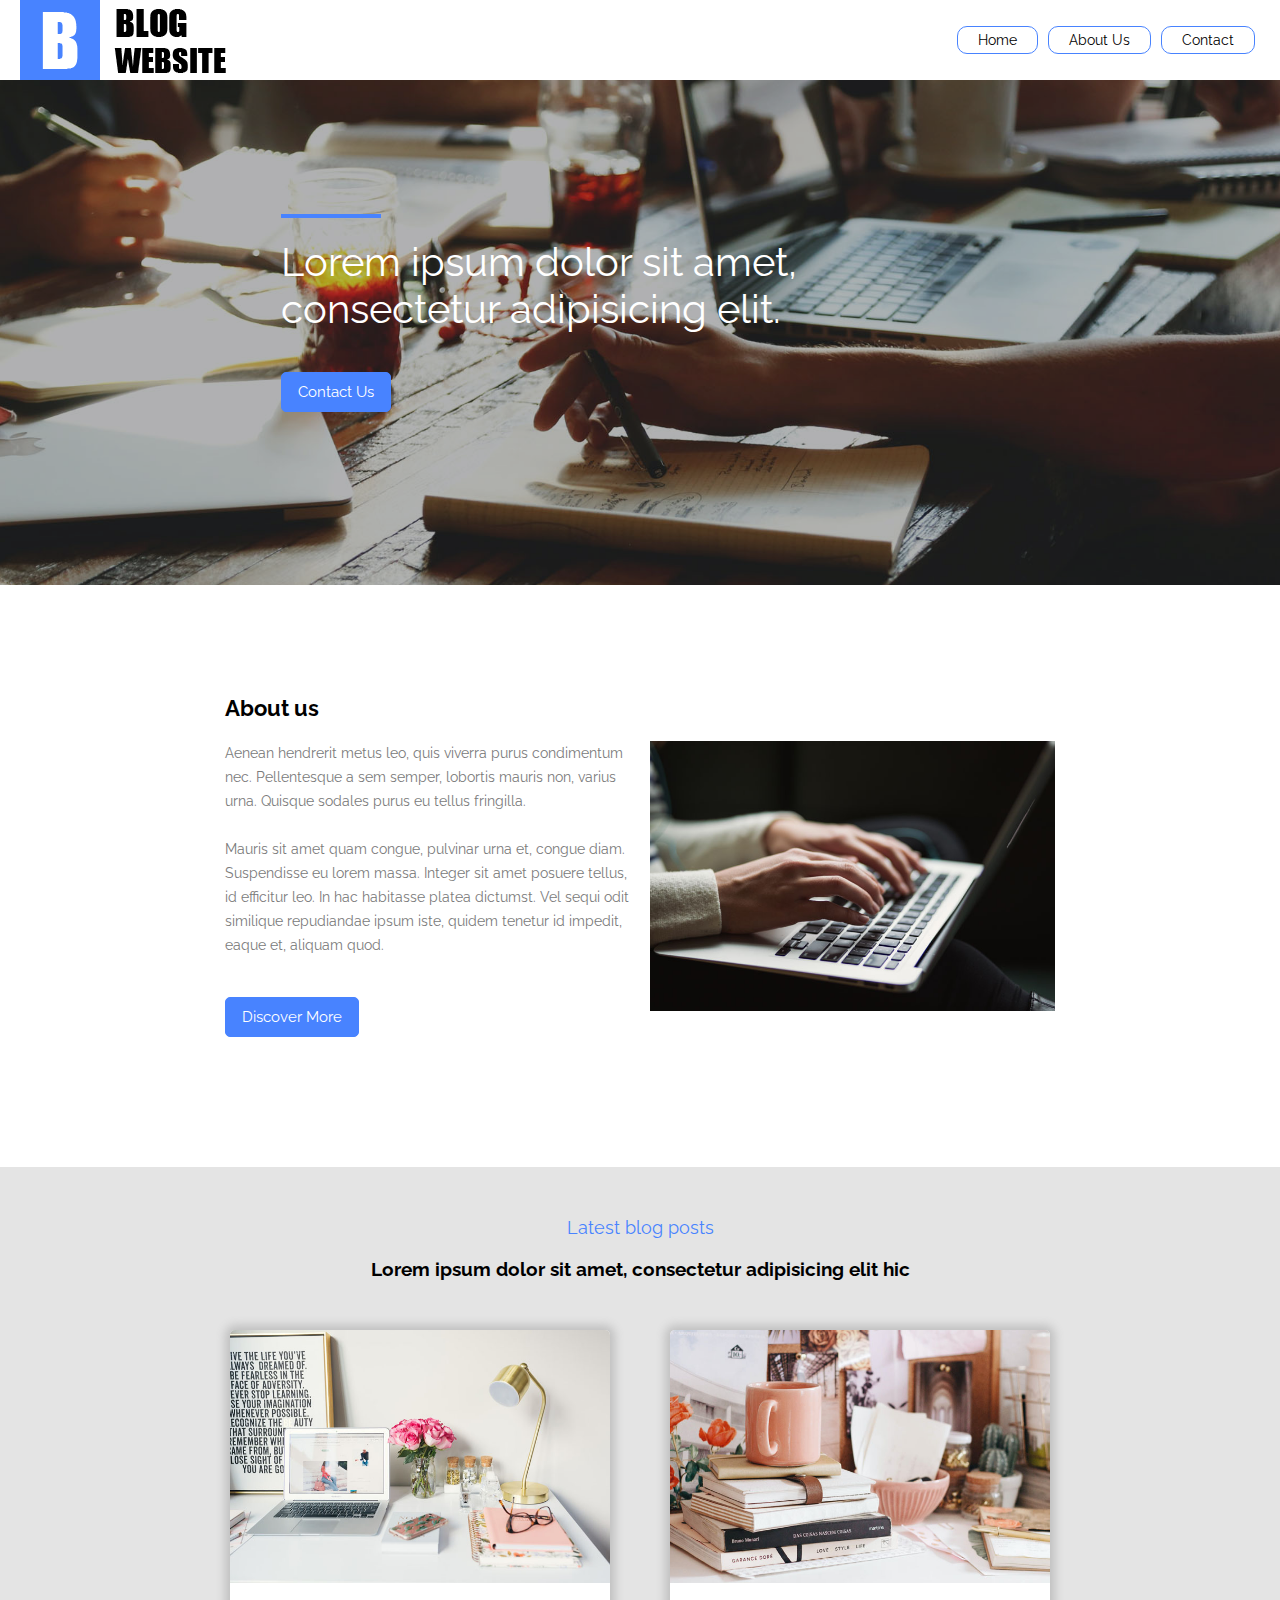
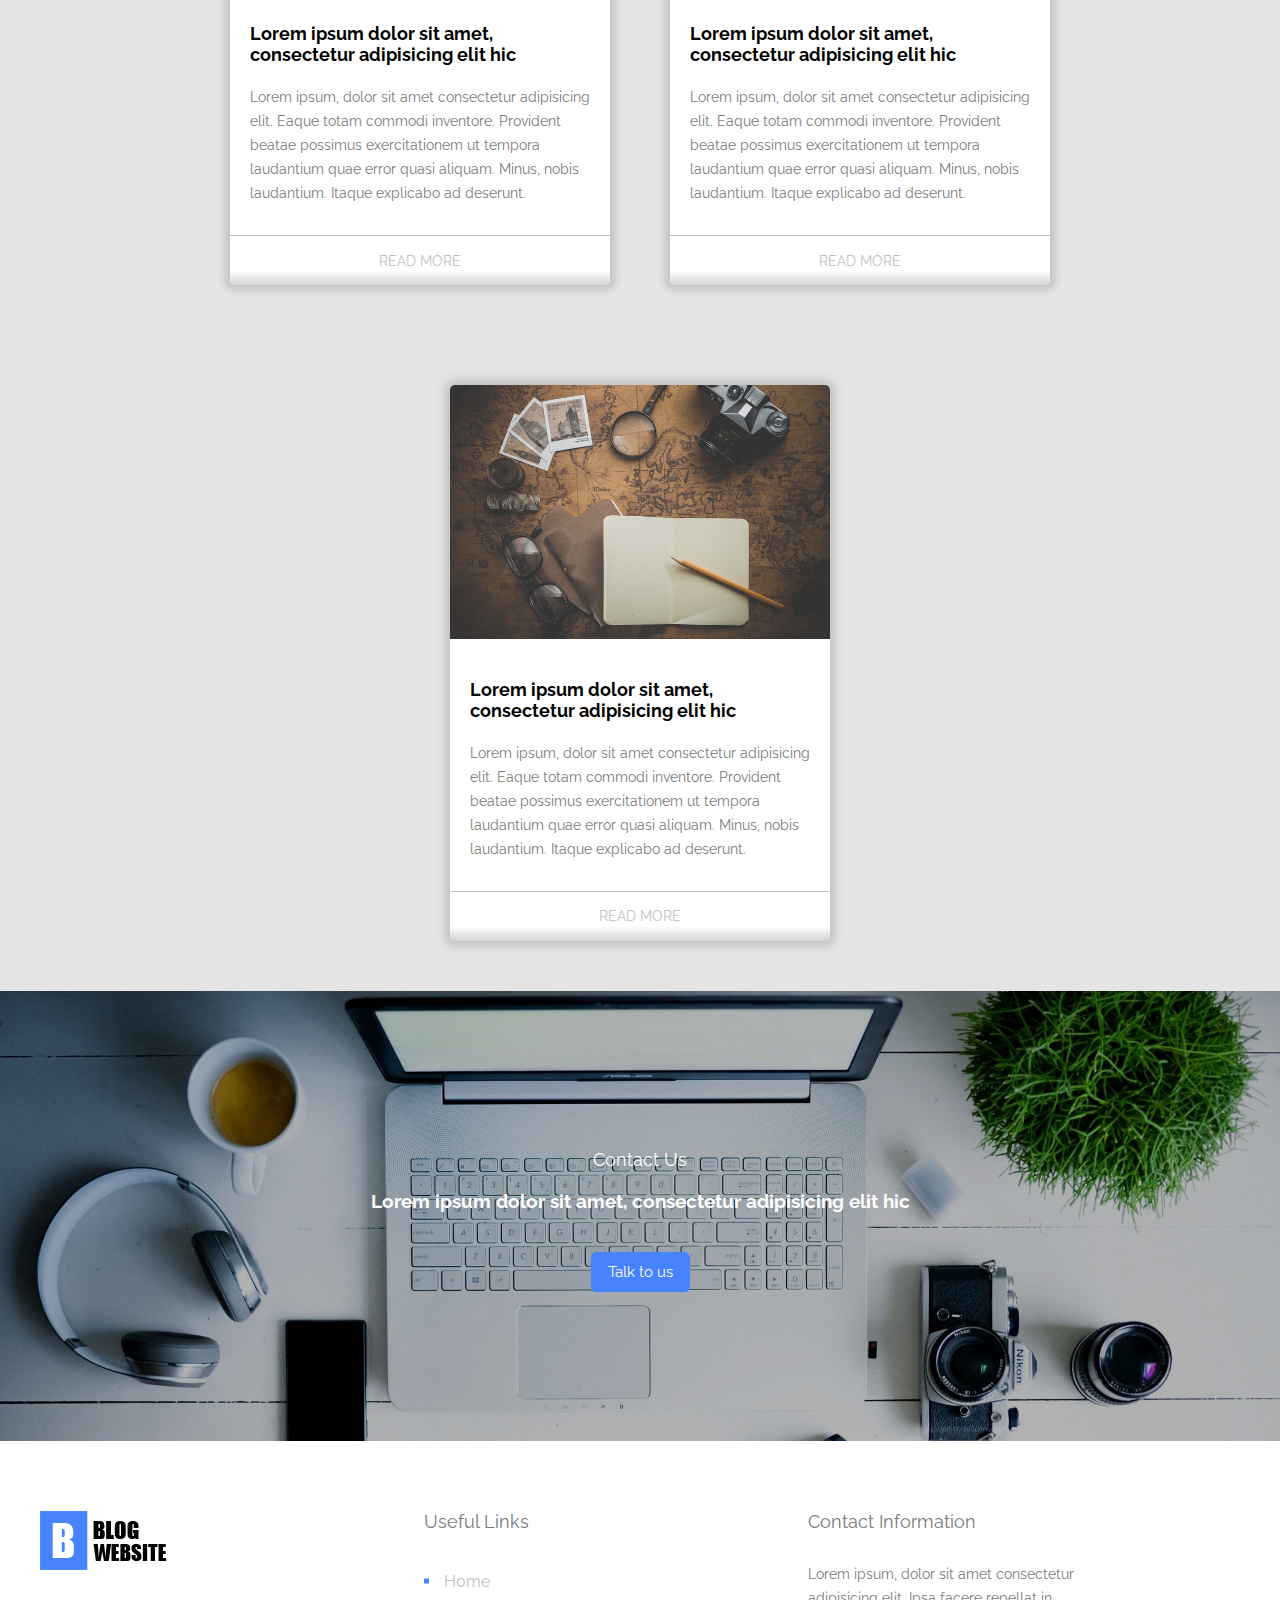
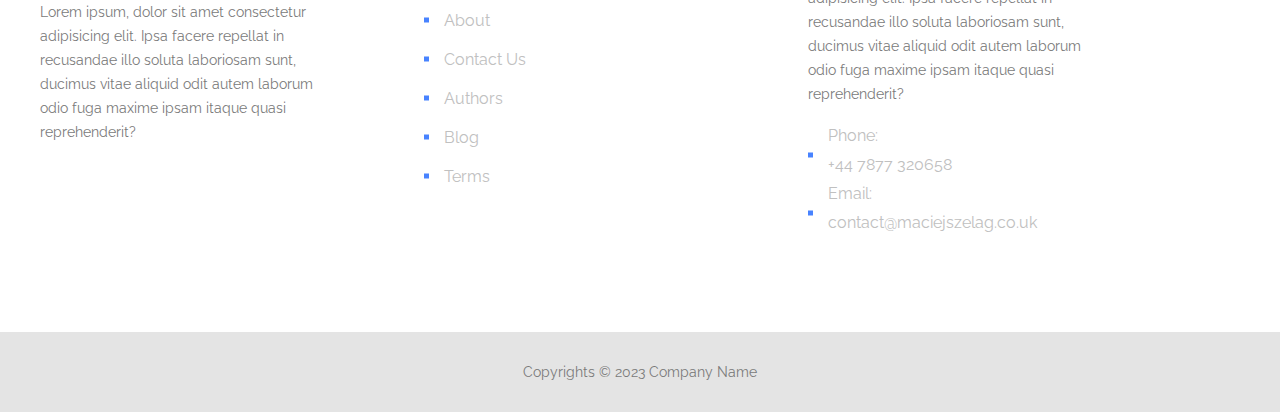
==== index.html @ cd81d47e "blog-front-frontent, home page" ====
<!DOCTYPE html>
<html lang="en">

<head>
    <meta charset="UTF-8">
    <meta name="viewport" content="width=device-width, initial-scale=1.0">
    <title>New web</title>
    <link rel="preconnect" href="https://fonts.googleapis.com">
    <link rel="preconnect" href="https://fonts.gstatic.com" crossorigin>
    <link href="https://fonts.googleapis.com/css2?family=Raleway:wght@100;200;300;400;500&display=swap"
        rel="stylesheet">
    <link rel="stylesheet" href="css/style.min.css">
</head>

<body>
    <nav>
        <div class="con-nav">
            <div class="wrap-box">
                <div class="img-wrap">
                    <img src="/images/logo.png" alt="">
                </div>
            </div>
            <div class="wrap-box">
                <div class="menu-lines">
                    <div class="lines-wrap">
                        <div class="line"></div>
                        <div class="line"></div>
                        <div class="line"></div>
                    </div>
                </div>
                <div class="ul-wrap">
                    <ul class="list mobile-list">
                        <li><a href="">Home</a></li>
                        <li><a href="">About Us</a></li>
                        <li><a href="">Contact</a></li>
                    </ul>
                </div>

            </div>
        </div>
    </nav>
    <header class="m-top-1">
        <div class="container no-padding wh100">
            <div class="row ">
                <div class="banner img-banner ">
                    <div class="black-3">
                        <div class="banner-caption flex-left ">
                            <div class="line-dec"></div>
                            <h1 class="h1-1 font-4">Lorem ipsum dolor sit amet, consectetur adipisicing elit.</h1>
                            <div class="btn-wrap">
                                <a href="#" class="btn">Contact Us</a>
                            </div>
                        </div>
                    </div>
                </div>
            </div>
        </div>
    </header>
    <main class="m-t-1">
        <div class="container">
            <div class="row">

                <div class="con-wrap">
                    <div class="article-wrap">
                        <h2 class="h2-article">About us</h2>
                        <p>Aenean hendrerit metus leo, quis viverra purus condimentum nec. Pellentesque a sem semper,
                            lobortis mauris non, varius urna. Quisque sodales purus eu tellus fringilla.<br><br>Mauris
                            sit
                            amet quam congue, pulvinar urna et, congue diam. Suspendisse eu lorem massa. Integer sit
                            amet
                            posuere tellus, id efficitur leo. In hac habitasse platea dictumst. Vel sequi odit similique
                            repudiandae ipsum iste, quidem tenetur id impedit, eaque et, aliquam quod.</p>
                        <!-- </div>
                    <div class="article-wrap"> -->
                        <div class="btn-wrap ">
                            <a href="#" class="btn">Discover More</a>
                        </div>
                    </div>

                    <div class="article-wrap">
                        <div class="img-wrap">
                            <img src="images/about-1-720x480.jpg" alt="img-fluid">
                        </div>

                    </div>
                </div>

            </div>
        </div>
        <div class="container no-padding">
            <div class="row">
                <div class="text-title-con bg-grey">
                    <div class="t1">Latest blog posts</div>
                    <div class="t2">
                        <h3>Lorem ipsum dolor sit amet, consectetur adipisicing elit hic</h3>
                    </div>
                </div>
                <div class="con-wrap no-padding">
                    <div class="cards-wrap bg-grey no-padding">

                        <div class="card-container">
                            <div class="card">
                                <div class="img-wrap">
                                    <img src="/images/blog-1-720x480.jpg" alt="">
                                </div>
                                <div class="card-text-wrap">
                                    <h3>Lorem ipsum dolor sit amet, consectetur adipisicing elit hic</h3>
                                    <p>Lorem ipsum, dolor sit amet consectetur adipisicing elit. Eaque totam commodi
                                        inventore. Provident beatae possimus exercitationem ut tempora laudantium quae
                                        error
                                        quasi aliquam. Minus, nobis laudantium. Itaque explicabo ad deserunt.</p>
                                </div>
                                <div class="card-btn">
                                    <a href="">Read more</a>
                                </div>
                            </div>
                        </div>
                        <div class="card-container">
                            <div class="card">
                                <div class="img-wrap">
                                    <img src="/images/blog-2-720x480.jpg" alt="">
                                </div>
                                <div class="card-text-wrap">
                                    <h3>Lorem ipsum dolor sit amet, consectetur adipisicing elit hic</h3>
                                    <p>Lorem ipsum, dolor sit amet consectetur adipisicing elit. Eaque totam commodi
                                        inventore. Provident beatae possimus exercitationem ut tempora laudantium quae
                                        error
                                        quasi aliquam. Minus, nobis laudantium. Itaque explicabo ad deserunt.</p>
                                </div>
                                <div class="card-btn">
                                    <a href="">Read more</a>
                                </div>
                            </div>
                        </div>
                        <div class="card-container">
                            <div class="card">
                                <div class="img-wrap">
                                    <img src="/images/blog-3-720x480.jpg" alt="">
                                </div>
                                <div class="card-text-wrap">
                                    <h3>Lorem ipsum dolor sit amet, consectetur adipisicing elit hic</h3>
                                    <p>Lorem ipsum, dolor sit amet consectetur adipisicing elit. Eaque totam commodi
                                        inventore. Provident beatae possimus exercitationem ut tempora laudantium quae
                                        error
                                        quasi aliquam. Minus, nobis laudantium. Itaque explicabo ad deserunt.</p>
                                </div>
                                <div class="card-btn">
                                    <a href="">Read more</a>
                                </div>
                            </div>
                        </div>

                    </div>

                </div>

            </div>
        </div>
        <div class="container bg-img-1 no-padding height-5">
            <div class="row black-3 no-padding">
                <div class="con-wrap no-padding  ">
                    <div class="article-wrap ">
                        <div class="text-title-con ">
                            <div class="t1 col-txt-white">Contact Us</div>
                            <div class="t2">
                                <h3>Lorem ipsum dolor sit amet, consectetur adipisicing elit hic</h3>
                            </div>
                        </div>
                        <div class="btn-wrap flex-center">
                            <a href="#" class="btn">Talk to us</a>
                        </div>
                    </div>


                </div>

            </div>
        </div>
    </main>
    <footer>
        <div class="footer-wrap">
            <div class="foot-box">
                <div class="logo-wrap">
                    <img src="/images/footer_logo.png" alt="">
                </div>
                <div class="foot-txt">
                    <p>Lorem ipsum, dolor sit amet consectetur adipisicing elit. Ipsa facere repellat in recusandae illo
                        soluta laboriosam sunt, ducimus vitae aliquid odit autem laborum odio fuga maxime ipsam itaque
                        quasi reprehenderit?</p>
                </div>
                <div class="social-links">
                    <a href=""></a>
                    <a href=""></a>
                    <a href=""></a>
                </div>
            </div>
            <div class="foot-box">
                <div class="foot-title">Useful Links</div>
                <div class="foot-txt">
                    <ul>
                        <li><a href="">Home</a></li>
                        <li><a href="">About</a></li>
                        <li><a href="">Contact Us</a></li>
                        <li><a href="">Authors</a></li>
                        <li><a href="">Blog</a></li>
                        <li><a href="">Terms</a></li>
                    </ul>
                </div>
            </div>
            <div class="foot-box">
                <div class="foot-title">Contact Information</div>
                <div class="foot-txt">
                    <p>Lorem ipsum, dolor sit amet consectetur adipisicing elit. Ipsa facere repellat in recusandae illo
                        soluta laboriosam sunt, ducimus vitae aliquid odit autem laborum odio fuga maxime ipsam itaque
                        quasi reprehenderit?</p>
                </div>
                <div class="foot-txt">
                    <ul>
                        <li>Phone: <a href="">+44 7877 320658</a></li>
                        <li>Email:<a href="">contact@maciejszelag.co.uk</a></li>

                    </ul>
                </div>
            </div>

        </div>
        <div class="footer bg-grey">
            <p>Copyrights &copy; 2023 Company Name </p>
        </div>
    </footer>


    <script src="js/script.js"></script>
</body>

</html>
---- css/style.min.css ----
*{padding:0;margin:0;-webkit-box-sizing:border-box;box-sizing:border-box}html{font-family:"Raleway",sans-serif;font-size:10px}.m-t-1{margin-top:5rem}.h1-1{font-weight:400}.h2-article{width:100%;padding:2rem 0;font-size:2.2rem}p{font-size:1.4rem;line-height:2.4rem;color:#7a7a7a}.font-4{font-size:4rem}.line-dec{margin-bottom:2rem;width:10rem;height:.4rem;background-color:#4883ff}.m-top-1{margin-top:8rem}.container{position:relative;padding-right:1.5rem;padding-left:1.5rem;margin-right:auto;margin-left:auto}.height-5{height:50vh}.no-padding{padding:0}.padding-5{padding-bottom:5rem}.col-txt-white{color:#fff !important}.row{display:-webkit-box;display:-ms-flexbox;display:flex;-webkit-box-pack:center;-ms-flex-pack:center;justify-content:center;-webkit-box-align:center;-ms-flex-align:center;align-items:center;-webkit-box-orient:vertical;-webkit-box-direction:normal;-ms-flex-direction:column;flex-direction:column;width:100%;height:100%}.wh100{width:100%;height:100%}.flex-sm{-ms-flex-wrap:wrap;flex-wrap:wrap}.flex-left{-webkit-box-align:start !important;-ms-flex-align:start !important;align-items:flex-start !important}.banner-caption{display:-webkit-box;display:-ms-flexbox;display:flex;-webkit-box-pack:center;-ms-flex-pack:center;justify-content:center;-webkit-box-align:center;-ms-flex-align:center;align-items:center;width:100%;height:100%;padding-left:2.5rem;padding-right:2.5rem;-webkit-box-orient:vertical;-webkit-box-direction:normal;-ms-flex-direction:column;flex-direction:column}.black-3{display:-webkit-box;display:-ms-flexbox;display:flex;-webkit-box-pack:center;-ms-flex-pack:center;justify-content:center;-webkit-box-align:center;-ms-flex-align:center;align-items:center;width:100%;height:100%;background-color:rgba(0,0,0,.3);color:#fff}.btn-wrap{display:-webkit-box;display:-ms-flexbox;display:flex;-webkit-box-pack:start;-ms-flex-pack:start;justify-content:flex-start;-webkit-box-align:center;-ms-flex-align:center;align-items:center;margin:4rem 0;width:100%}.btn-wrap .btn{display:-webkit-box;display:-ms-flexbox;display:flex;-webkit-box-pack:center;-ms-flex-pack:center;justify-content:center;-webkit-box-align:center;-ms-flex-align:center;align-items:center;width:auto;height:auto;background-color:#4883ff;color:#fff;font-size:1.5rem;padding:1rem 1.6rem;text-decoration:none;border-radius:.5rem;-webkit-transition:.3s linear;transition:.3s linear;border:.1rem solid #4883ff}.btn-wrap .btn:hover{color:#4883ff;background-color:#fff}.flex-center{-webkit-box-pack:center;-ms-flex-pack:center;justify-content:center}.con-wrap{display:-webkit-box;display:-ms-flexbox;display:flex;-webkit-box-pack:center;-ms-flex-pack:center;justify-content:center;-webkit-box-align:center;-ms-flex-align:center;align-items:center;-webkit-box-orient:vertical;-webkit-box-direction:normal;-ms-flex-direction:column;flex-direction:column}.bg-img-1{background-image:url(/images/contact-image-1-1920x700.jpg);background-position:center;background-size:cover;background-repeat:no-repeat}.article-wrap{display:-webkit-box;display:-ms-flexbox;display:flex;-webkit-box-pack:start;-ms-flex-pack:start;justify-content:flex-start;-webkit-box-align:start;-ms-flex-align:start;align-items:flex-start;-webkit-box-orient:vertical;-webkit-box-direction:normal;-ms-flex-direction:column;flex-direction:column;width:100%}.img-wrap{display:-webkit-box;display:-ms-flexbox;display:flex;-webkit-box-pack:center;-ms-flex-pack:center;justify-content:center;-webkit-box-align:center;-ms-flex-align:center;align-items:center;width:100%;height:100%}.img-wrap img{width:100%}.bg-grey{background-color:#e4e4e4}.text-title-con{width:100%;padding:5rem 2rem 0}.text-title-con .t1,.text-title-con .t2{display:-webkit-box;display:-ms-flexbox;display:flex;-webkit-box-pack:center;-ms-flex-pack:center;justify-content:center;-webkit-box-align:center;-ms-flex-align:center;align-items:center;-webkit-box-orient:vertical;-webkit-box-direction:normal;-ms-flex-direction:column;flex-direction:column;width:100%;text-align:center}.text-title-con .t1{color:#4883ff;font-size:1.8rem}.text-title-con .t2{padding-top:2rem;font-size:1.6rem}.cards-wrap{display:-webkit-box;display:-ms-flexbox;display:flex;-webkit-box-pack:center;-ms-flex-pack:center;justify-content:center;-webkit-box-align:center;-ms-flex-align:center;align-items:center;-ms-flex-wrap:wrap;flex-wrap:wrap;width:100%;height:auto;padding:2rem 1rem}.cards-wrap .card-container{width:auto;height:auto;margin:5rem 0}.cards-wrap .card-container .card{display:-webkit-box;display:-ms-flexbox;display:flex;-webkit-box-pack:center;-ms-flex-pack:center;justify-content:center;-webkit-box-align:center;-ms-flex-align:center;align-items:center;-webkit-box-orient:vertical;-webkit-box-direction:normal;-ms-flex-direction:column;flex-direction:column;width:100%;max-width:480px;height:auto;-webkit-box-shadow:0 0 10px 5px silver;box-shadow:0 0 10px 5px silver;border-radius:.5rem;background-color:#fff;overflow:hidden}.cards-wrap .card-container .card .img-wrap{width:100%}.cards-wrap .card-container .card .img-wrap img{width:100%}.cards-wrap .card-container .card .card-text-wrap{width:100%;height:auto;padding:3rem 2rem}.cards-wrap .card-container .card .card-text-wrap h3{font-size:1.8rem;margin:1rem 0 2rem}.cards-wrap .card-container .card .card-btn{width:100%;height:5rem;border-top:1px solid silver}.cards-wrap .card-container .card .card-btn a{display:-webkit-box;display:-ms-flexbox;display:flex;-webkit-box-pack:center;-ms-flex-pack:center;justify-content:center;-webkit-box-align:center;-ms-flex-align:center;align-items:center;width:100%;height:100%;text-decoration:none;font-size:1.4rem;color:silver;text-transform:uppercase}@media(min-width: 768px){.banner-caption{width:85%}.cards-wrap{padding:2rem}.cards-wrap .card-container{width:auto;height:auto;margin:5rem 2rem}}@media(min-width: 992px){.banner-caption{width:80%}.cards-wrap{padding:2rem}.cards-wrap .card-container{width:auto;height:auto;margin:5rem 2rem}.cards-wrap .card-container .card{max-width:380px}}@media(min-width: 1024px){.banner-caption{width:70%}.con-wrap{width:100%;-webkit-box-orient:horizontal;-webkit-box-direction:normal;-ms-flex-direction:row;flex-direction:row}.article-wrap{padding:1rem;width:50%;-webkit-box-align:center;-ms-flex-align:center;align-items:center}.img-wrap img{width:100%}.cards-wrap{padding:2rem 10rem}.cards-wrap .card-container{width:auto;height:auto;margin:5rem 3rem}.cards-wrap .card-container .card{-webkit-transition:.7s ease-in-out;transition:.7s ease-in-out}.cards-wrap .card-container .card .card-btn{-webkit-transition:.3s linear;transition:.3s linear;-webkit-box-shadow:0 10px 10px 1px silver;box-shadow:0 10px 10px 1px silver;background-image:-webkit-gradient(linear, left top, left bottom, color-stop(70%, white), to(rgb(211, 211, 211)));background-image:linear-gradient(white 70%, rgb(211, 211, 211))}.cards-wrap .card-container .card .card-btn a{-webkit-transition:.3s linear;transition:.3s linear}.cards-wrap .card-container .card .card-btn:hover{-webkit-box-shadow:0 0 10px 1px silver;box-shadow:0 0 10px 1px silver}.cards-wrap .card-container .card .card-btn:hover a{color:#4883ff}.cards-wrap .card-container .card:hover{-webkit-transform:scale(1.04) translateY(-1.5rem);transform:scale(1.04) translateY(-1.5rem);-webkit-box-shadow:0 5px 50px 10px silver;box-shadow:0 5px 50px 10px silver}}@media(min-width: 1200px){.banner-caption{width:60%}.con-wrap{padding:3rem 20rem 8rem}.no-padding{padding:0}}@media(min-width: 1400px){.banner-caption{width:50%}.img-wrap{max-width:500px;max-height:384px}.img-wrap img{width:100%}}.con-nav{display:-webkit-box;display:-ms-flexbox;display:flex;-webkit-box-pack:justify;-ms-flex-pack:justify;justify-content:space-between;-webkit-box-align:center;-ms-flex-align:center;align-items:center;width:100%;height:8rem;padding:0 2rem;position:fixed;top:0;left:0;z-index:10;overflow:hidden;background-color:#fff}.con-nav .wrap-box{display:-webkit-box;display:-ms-flexbox;display:flex;-webkit-box-pack:end;-ms-flex-pack:end;justify-content:flex-end;-webkit-box-align:center;-ms-flex-align:center;align-items:center;width:100%;height:100%}.con-nav .wrap-box .img-wrap{width:22rem;height:10rem;overflow:hidden}.con-nav .wrap-box .img-wrap img{width:100%}.con-nav .wrap-box .menu-lines{width:8rem;height:8rem;display:-webkit-box;display:-ms-flexbox;display:flex;-webkit-box-pack:center;-ms-flex-pack:center;justify-content:center;-webkit-box-align:center;-ms-flex-align:center;align-items:center;background-color:#4883ff;z-index:100;position:relative}.con-nav .wrap-box .menu-lines .lines-wrap{position:relative;width:4rem;height:4rem;-webkit-transition:.3s linear;transition:.3s linear}.con-nav .wrap-box .menu-lines .lines-wrap .line{position:absolute;width:80%;height:2px;background-color:#fff;left:50%;-webkit-transform:translateX(-50%);transform:translateX(-50%);-webkit-transition:.5s cubic-bezier(0.25, 0.75, 0.5, 2);transition:.5s cubic-bezier(0.25, 0.75, 0.5, 2)}.con-nav .wrap-box .menu-lines .lines-wrap .line:nth-child(1){top:30%}.con-nav .wrap-box .menu-lines .lines-wrap .line:nth-child(2){top:50%}.con-nav .wrap-box .menu-lines .lines-wrap .line:nth-child(3){top:70%}.con-nav .wrap-box .menu-lines .lines-wrap-active{-webkit-transform:rotate(-90deg);transform:rotate(-90deg)}.con-nav .wrap-box .menu-lines .lines-wrap-active .line{width:50%}.con-nav .wrap-box .menu-lines .lines-wrap-active .line:nth-child(1){top:50%;-webkit-transform:rotate(45deg) translateX(-50%);transform:rotate(45deg) translateX(-50%)}.con-nav .wrap-box .menu-lines .lines-wrap-active .line:nth-child(2){top:50%;opacity:0}.con-nav .wrap-box .menu-lines .lines-wrap-active .line:nth-child(3){top:50%;-webkit-transform:rotate(-45deg) translateX(-50%);transform:rotate(-45deg) translateX(-50%)}.con-nav .wrap-box .ul-wrap{position:fixed;top:-100%;left:0;width:100%;height:50vh;-webkit-transition:1s cubic-bezier(0.25, 0.75, 0.8, 1);transition:1s cubic-bezier(0.25, 0.75, 0.8, 1);z-index:8}.con-nav .wrap-box .ul-wrap .mobile-list{display:-webkit-box;display:-ms-flexbox;display:flex;-webkit-box-pack:center;-ms-flex-pack:center;justify-content:center;-webkit-box-align:center;-ms-flex-align:center;align-items:center;width:100%;height:100%;-webkit-box-orient:vertical;-webkit-box-direction:normal;-ms-flex-direction:column;flex-direction:column;width:100%;height:50vh;background-color:#4883ff;list-style:none}.con-nav .wrap-box .ul-wrap .mobile-list li{margin:.5rem}.con-nav .wrap-box .ul-wrap .mobile-list li a{display:-webkit-box;display:-ms-flexbox;display:flex;-webkit-box-pack:center;-ms-flex-pack:center;justify-content:center;-webkit-box-align:center;-ms-flex-align:center;align-items:center;width:auto;height:auto;padding:.5rem 2rem;color:#fff;text-decoration:none;font-size:3rem;border-bottom:1px solid #fff;-webkit-transition:.3s linear;transition:.3s linear}.con-nav .wrap-box .ul-wrap-active{top:0 !important}.con-nav .wrap-box:nth-child(odd){-webkit-box-pack:start;-ms-flex-pack:start;justify-content:flex-start}@media(min-width: 1024px){.con-nav{overflow:hidden}.con-nav .wrap-box .menu-lines{display:none}.con-nav .wrap-box .ul-wrap{position:relative;top:0;width:auto;height:8rem}.con-nav .wrap-box .ul-wrap .mobile-list{-webkit-box-orient:horizontal;-webkit-box-direction:normal;-ms-flex-direction:row;flex-direction:row;width:auto;height:8rem;background-color:#fff;-webkit-box-shadow:none;box-shadow:none}.con-nav .wrap-box .ul-wrap .mobile-list li a{display:-webkit-box;display:-ms-flexbox;display:flex;-webkit-box-pack:center;-ms-flex-pack:center;justify-content:center;-webkit-box-align:center;-ms-flex-align:center;align-items:center;width:auto;height:auto;padding:.5rem 2rem;color:#000;text-decoration:none;font-size:1.4rem;border-radius:1rem;border:1px solid #4883ff}.con-nav .wrap-box .ul-wrap .mobile-list li:hover a{color:#4883ff;-webkit-transform:scale(1.1);transform:scale(1.1)}.con-nav .wrap-box:nth-child(odd){-webkit-box-pack:start;-ms-flex-pack:start;justify-content:flex-start}.con-nav .wrap-box:nth-child(even){-webkit-box-pack:end;-ms-flex-pack:end;justify-content:flex-end}}header{width:100%;height:calc(90vh - 8rem)}.m-top-1{margin-top:8rem}.img-banner{background-image:url(../images/homepage-banner-image-1920x700.jpg)}.banner{display:-webkit-box;display:-ms-flexbox;display:flex;-webkit-box-pack:center;-ms-flex-pack:center;justify-content:center;-webkit-box-align:center;-ms-flex-align:center;align-items:center;width:100%;height:100%;padding:0;background-position:center;background-repeat:no-repeat;background-size:cover;position:relative}@media(min-width: 1024px){header{height:calc(65vh - 8rem)}}@media(min-width: 1400px){header{height:calc(75vh - 8rem)}}footer{width:100%;display:-webkit-box;display:-ms-flexbox;display:flex;-webkit-box-pack:center;-ms-flex-pack:center;justify-content:center;-webkit-box-align:center;-ms-flex-align:center;align-items:center;-webkit-box-orient:vertical;-webkit-box-direction:normal;-ms-flex-direction:column;flex-direction:column}footer .footer-wrap{display:-webkit-box;display:-ms-flexbox;display:flex;-webkit-box-pack:start;-ms-flex-pack:start;justify-content:flex-start;-webkit-box-align:start;-ms-flex-align:start;align-items:flex-start;-webkit-box-orient:vertical;-webkit-box-direction:normal;-ms-flex-direction:column;flex-direction:column;width:100%;max-width:140rem;padding:5rem 0}footer .footer-wrap .foot-box{width:100%;height:100%;padding:2rem 1rem}footer .footer-wrap .foot-box .logo-wrap{display:-webkit-box;display:-ms-flexbox;display:flex;-webkit-box-pack:start;-ms-flex-pack:start;justify-content:flex-start;-webkit-box-align:start;-ms-flex-align:start;align-items:flex-start;width:100%;height:auto;padding-bottom:3rem}footer .footer-wrap .foot-box .logo-wrap img{width:auto}footer .footer-wrap .foot-box .foot-title{padding:0 0 3rem 0;font-size:1.8rem;color:#797979}footer .footer-wrap .foot-box .foot-txt{width:100%;height:auto;padding-bottom:2rem}footer .footer-wrap .foot-box .foot-txt ul{display:-webkit-box;display:-ms-flexbox;display:flex;-webkit-box-pack:start;-ms-flex-pack:start;justify-content:flex-start;-webkit-box-align:start;-ms-flex-align:start;align-items:flex-start;-webkit-box-orient:horizontal;-webkit-box-direction:normal;-ms-flex-direction:row;flex-direction:row;-ms-flex-wrap:wrap;flex-wrap:wrap;width:100%;color:silver}footer .footer-wrap .foot-box .foot-txt ul li{position:relative;width:15rem;height:auto;margin-left:2rem;list-style:none;font-size:1.6rem}footer .footer-wrap .foot-box .foot-txt ul li a{display:-webkit-box;display:-ms-flexbox;display:flex;-webkit-box-pack:start;-ms-flex-pack:start;justify-content:flex-start;-webkit-box-align:center;-ms-flex-align:center;align-items:center;width:100%;height:100%;padding:1rem 0 1rem 0;font-size:1.6rem;text-decoration:none;color:silver}footer .footer-wrap .foot-box .foot-txt ul li::after{content:"";position:absolute;top:50%;left:-2rem;width:.5rem;height:.5rem;-webkit-transform:translateY(-50%);transform:translateY(-50%);background-color:#4883ff;-webkit-transition:.5s cubic-bezier(0.075, 0.82, 0.165, 1);transition:.5s cubic-bezier(0.075, 0.82, 0.165, 1)}footer .footer-wrap .foot-box .foot-txt ul li:hover::after{top:0;width:.2rem;height:100%;-webkit-transform:translateY(0);transform:translateY(0)}footer .footer{display:-webkit-box;display:-ms-flexbox;display:flex;-webkit-box-pack:center;-ms-flex-pack:center;justify-content:center;-webkit-box-align:center;-ms-flex-align:center;align-items:center;width:100%;height:8rem}@media(min-width: 992px){footer .footer-wrap{-webkit-box-orient:horizontal;-webkit-box-direction:normal;-ms-flex-direction:row;flex-direction:row}footer .footer-wrap .foot-box{width:30%;padding:2rem 4rem}}/*# sourceMappingURL=style.min.css.map */
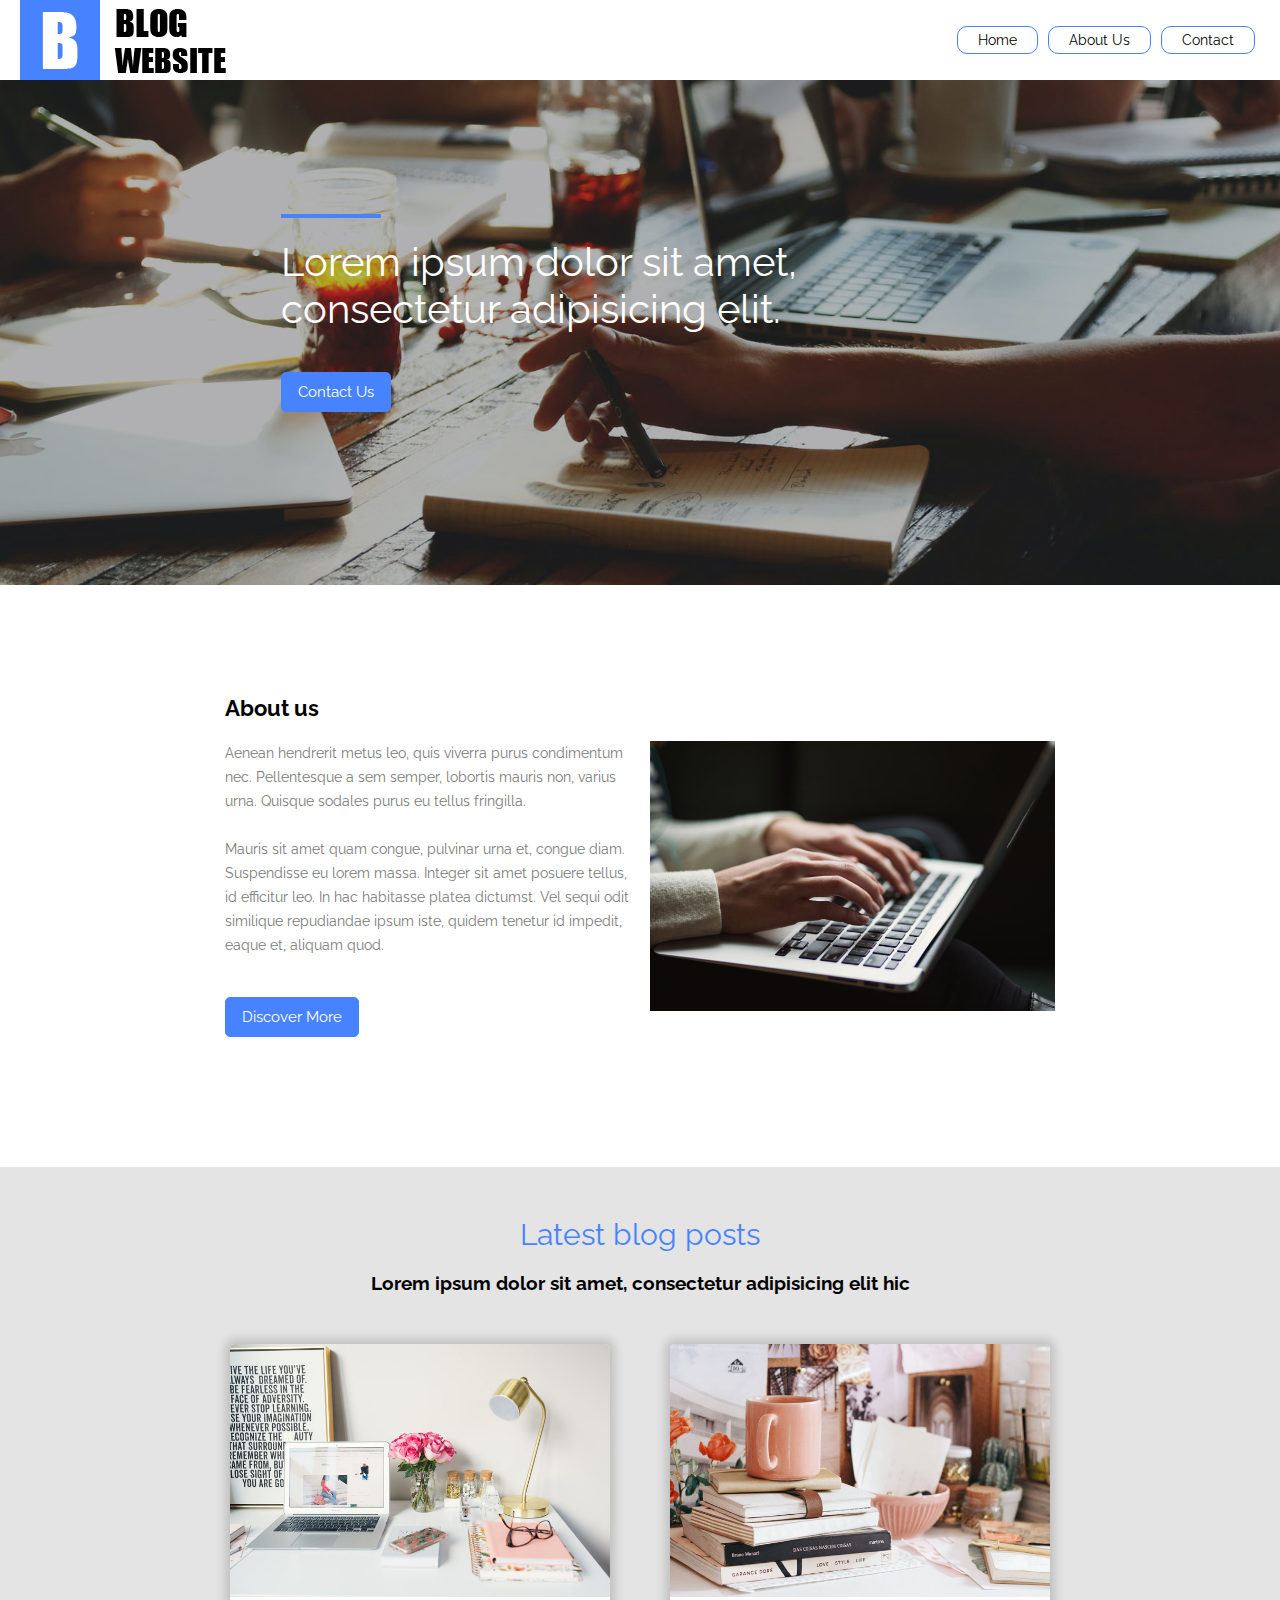
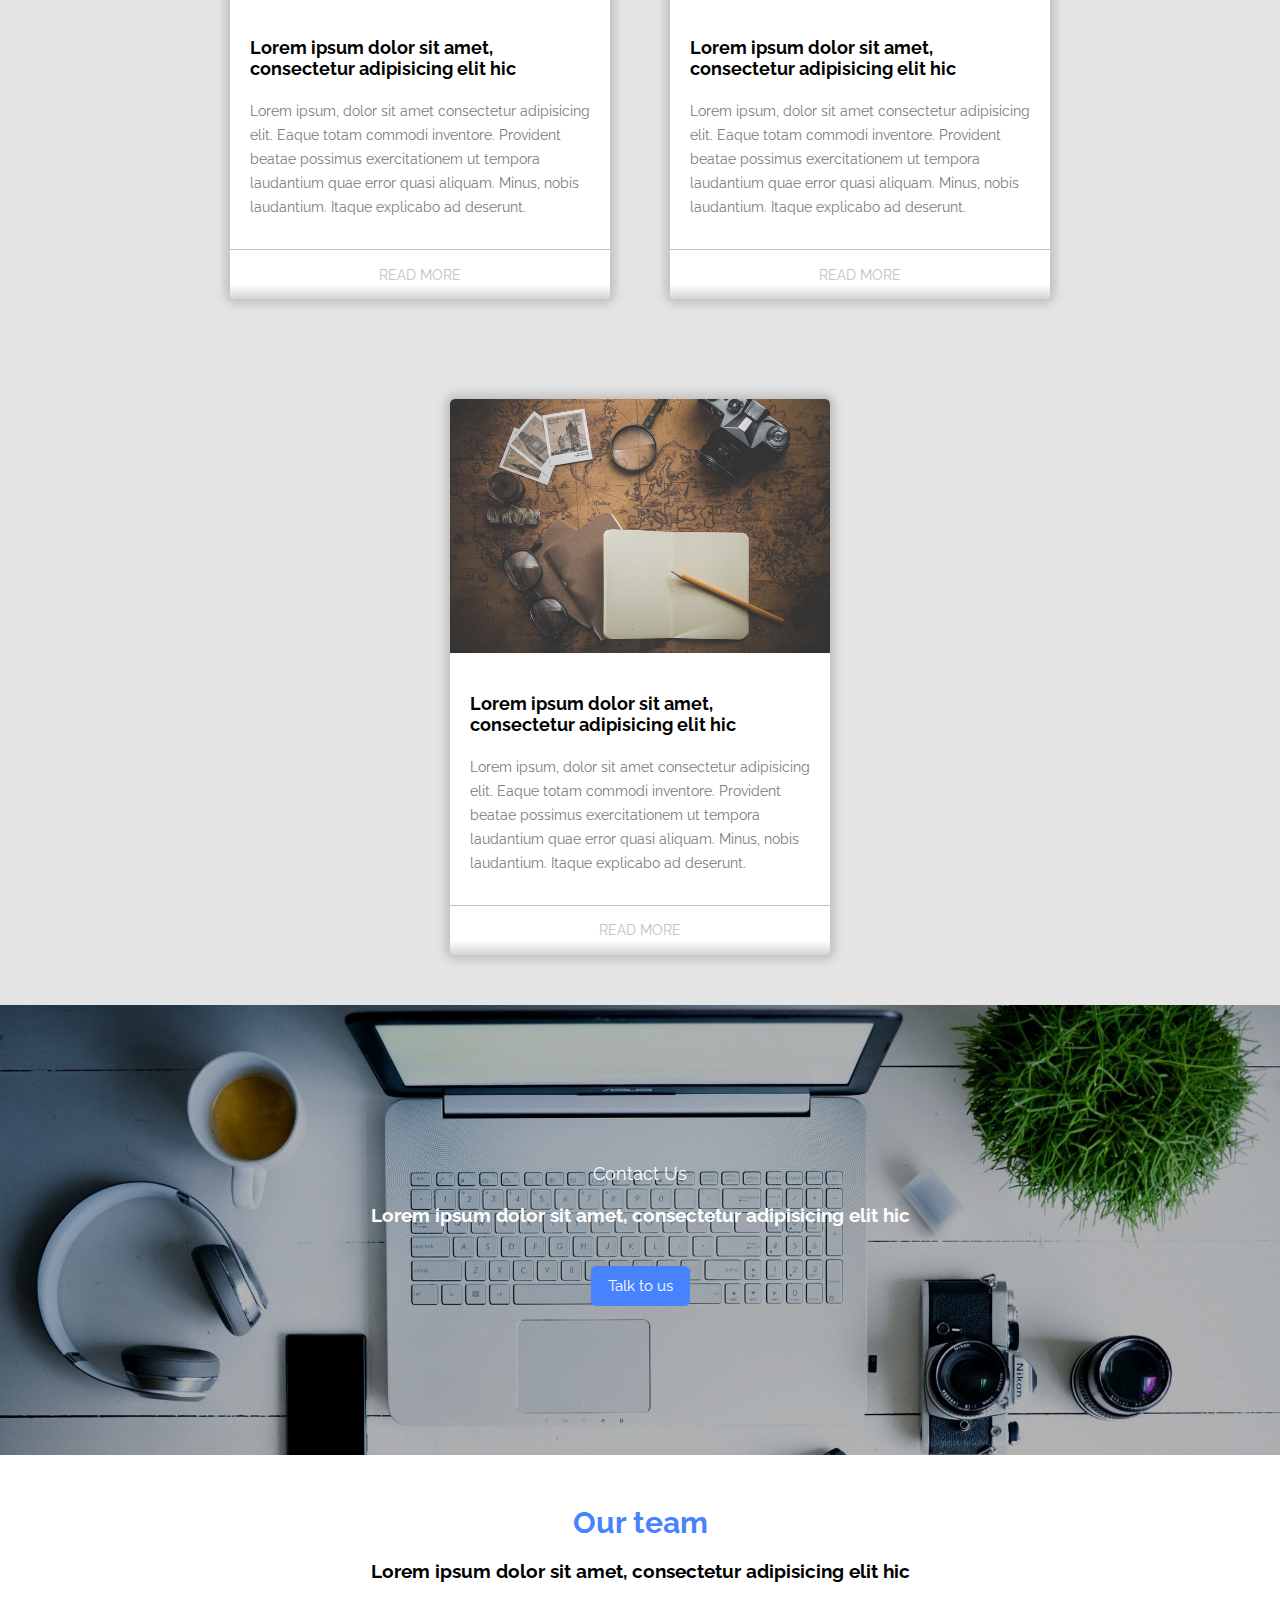
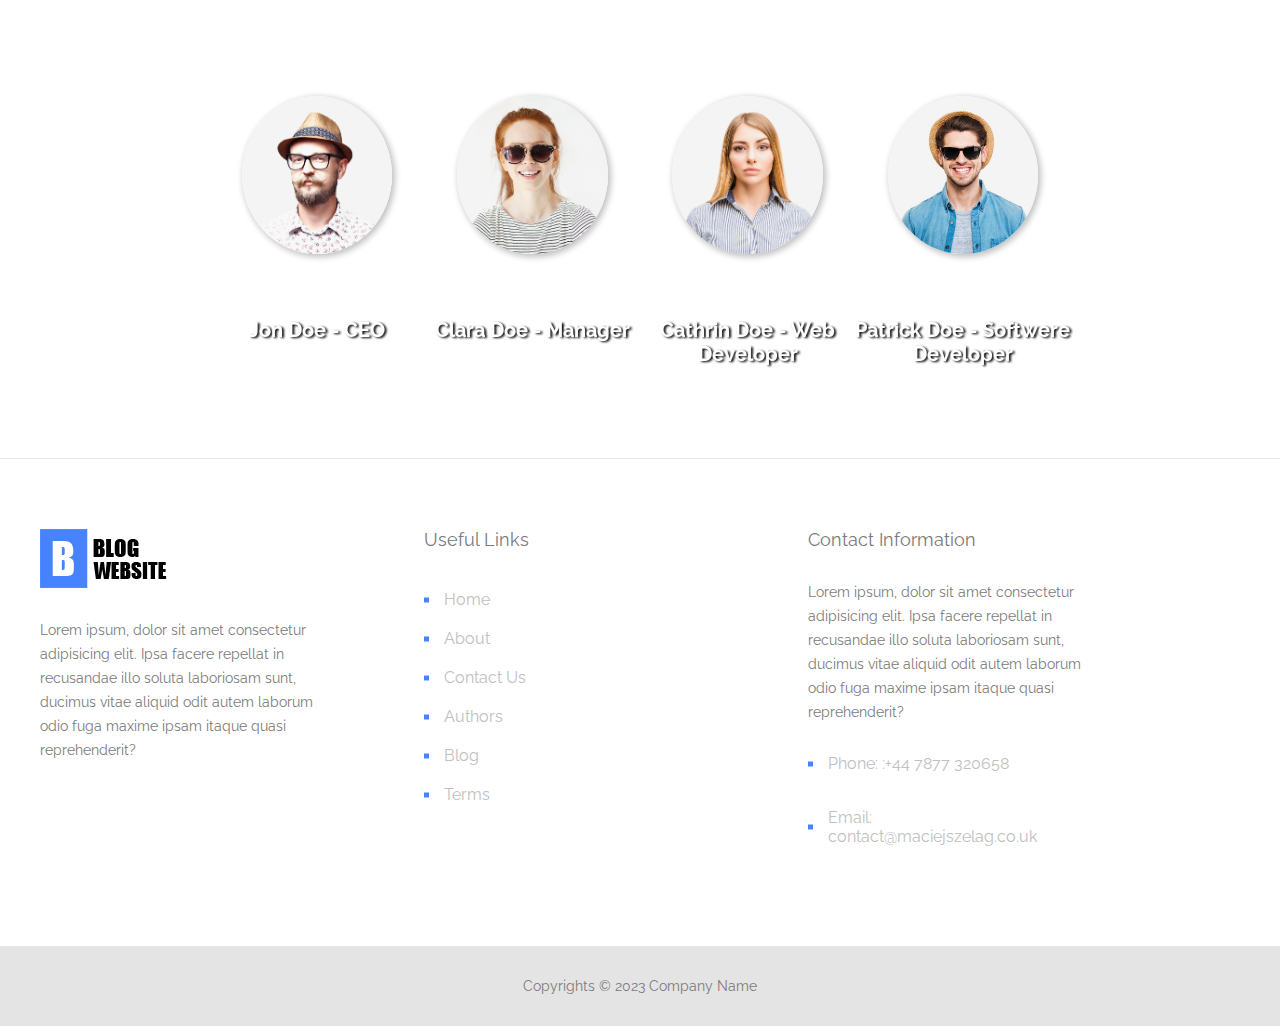
==== commit d5885d1f: "new section team members" ====
--- a/index.html
+++ b/index.html
@@ -13,11 +13,12 @@
 </head>
 
 <body>
+    <!-- Navigation  -->
     <nav>
         <div class="con-nav">
             <div class="wrap-box">
                 <div class="img-wrap">
-                    <img src="/images/logo.png" alt="">
+                    <img src="images/logo.png" alt="">
                 </div>
             </div>
             <div class="wrap-box">
@@ -39,6 +40,8 @@
             </div>
         </div>
     </nav>
+    <!-- Navigation  -->
+    <!-- Header - Home  -->
     <header class="m-top-1">
         <div class="container no-padding wh100">
             <div class="row ">
@@ -56,7 +59,9 @@
             </div>
         </div>
     </header>
+    <!-- Header - Home  -->
     <main class="m-t-1">
+        <!-- Section - About Us  -->
         <div class="container">
             <div class="row">
 
@@ -70,8 +75,6 @@
                             amet
                             posuere tellus, id efficitur leo. In hac habitasse platea dictumst. Vel sequi odit similique
                             repudiandae ipsum iste, quidem tenetur id impedit, eaque et, aliquam quod.</p>
-                        <!-- </div>
-                    <div class="article-wrap"> -->
                         <div class="btn-wrap ">
                             <a href="#" class="btn">Discover More</a>
                         </div>
@@ -87,10 +90,12 @@
 
             </div>
         </div>
+        <!-- Section - About Us  -->
+        <!-- Section - cards - latest blogs  -->
         <div class="container no-padding">
             <div class="row">
                 <div class="text-title-con bg-grey">
-                    <div class="t1">Latest blog posts</div>
+                    <div class="t1 font-3">Latest blog posts</div>
                     <div class="t2">
                         <h3>Lorem ipsum dolor sit amet, consectetur adipisicing elit hic</h3>
                     </div>
@@ -101,7 +106,7 @@
                         <div class="card-container">
                             <div class="card">
                                 <div class="img-wrap">
-                                    <img src="/images/blog-1-720x480.jpg" alt="">
+                                    <img src="images/blog-1-720x480.jpg" alt="">
                                 </div>
                                 <div class="card-text-wrap">
                                     <h3>Lorem ipsum dolor sit amet, consectetur adipisicing elit hic</h3>
@@ -118,7 +123,7 @@
                         <div class="card-container">
                             <div class="card">
                                 <div class="img-wrap">
-                                    <img src="/images/blog-2-720x480.jpg" alt="">
+                                    <img src="images/blog-2-720x480.jpg" alt="">
                                 </div>
                                 <div class="card-text-wrap">
                                     <h3>Lorem ipsum dolor sit amet, consectetur adipisicing elit hic</h3>
@@ -135,7 +140,7 @@
                         <div class="card-container">
                             <div class="card">
                                 <div class="img-wrap">
-                                    <img src="/images/blog-3-720x480.jpg" alt="">
+                                    <img src="images/blog-3-720x480.jpg" alt="">
                                 </div>
                                 <div class="card-text-wrap">
                                     <h3>Lorem ipsum dolor sit amet, consectetur adipisicing elit hic</h3>
@@ -156,6 +161,8 @@
 
             </div>
         </div>
+        <!-- Section - cards - latest blogs  -->
+        <!-- Section - Contact us  -->
         <div class="container bg-img-1 no-padding height-5">
             <div class="row black-3 no-padding">
                 <div class="con-wrap no-padding  ">
@@ -176,7 +183,39 @@
 
             </div>
         </div>
+        <!-- Section - Contact us  -->
+        <!-- Team members -->
+        <div class="container no-padding" id="team-members">
+            <div class="row">
+                <div class="text-title-con ">
+                    <div class="t1 font-3 font-w-7">Our team</div>
+                    <div class="t2">
+                        <h3>Lorem ipsum dolor sit amet, consectetur adipisicing elit hic</h3>
+                    </div>
+                </div>
+                <div class="img-boxes">
+                    <div class="box-img" data-team-member="Jon Doe - CEO">
+                        <img src="images/team-image-1-646x680.jpg" alt="">
+                    </div>
+                    <div class="box-img" data-team-member="Clara Doe - Manager">
+                        <img src="images/team-image-2-646x680.jpg" alt="">
+                    </div>
+                    <div class="box-img" data-team-member="Cathrin Doe - Web Developer">
+                        <img src="images/team-image-3-646x680.jpg" alt="">
+                    </div>
+                    <div class="box-img" data-team-member="Patrick Doe - Softwere Developer">
+                        <img src="images/team-image-4-646x680.jpg" alt="">
+                    </div>
+
+
+
+                </div>
+
+            </div>
+        </div>
+        <!-- Team members -->
     </main>
+    <!-- Footer  -->
     <footer>
         <div class="footer-wrap">
             <div class="foot-box">
@@ -216,8 +255,8 @@
                 </div>
                 <div class="foot-txt">
                     <ul>
-                        <li>Phone: <a href="">+44 7877 320658</a></li>
-                        <li>Email:<a href="">contact@maciejszelag.co.uk</a></li>
+                        <li class="li-wide"> <a href="">Phone: :+44 7877 320658</a></li>
+                        <li><a href="">Email: contact@maciejszelag.co.uk</a></li>
 
                     </ul>
                 </div>
@@ -228,6 +267,7 @@
             <p>Copyrights &copy; 2023 Company Name </p>
         </div>
     </footer>
+    <!-- Footer  -->
 
 
     <script src="js/script.js"></script>
--- a/css/style.min.css
+++ b/css/style.min.css
@@ -1 +1 @@
-*{padding:0;margin:0;-webkit-box-sizing:border-box;box-sizing:border-box}html{font-family:"Raleway",sans-serif;font-size:10px}.m-t-1{margin-top:5rem}.h1-1{font-weight:400}.h2-article{width:100%;padding:2rem 0;font-size:2.2rem}p{font-size:1.4rem;line-height:2.4rem;color:#7a7a7a}.font-4{font-size:4rem}.line-dec{margin-bottom:2rem;width:10rem;height:.4rem;background-color:#4883ff}.m-top-1{margin-top:8rem}.container{position:relative;padding-right:1.5rem;padding-left:1.5rem;margin-right:auto;margin-left:auto}.height-5{height:50vh}.no-padding{padding:0}.padding-5{padding-bottom:5rem}.col-txt-white{color:#fff !important}.row{display:-webkit-box;display:-ms-flexbox;display:flex;-webkit-box-pack:center;-ms-flex-pack:center;justify-content:center;-webkit-box-align:center;-ms-flex-align:center;align-items:center;-webkit-box-orient:vertical;-webkit-box-direction:normal;-ms-flex-direction:column;flex-direction:column;width:100%;height:100%}.wh100{width:100%;height:100%}.flex-sm{-ms-flex-wrap:wrap;flex-wrap:wrap}.flex-left{-webkit-box-align:start !important;-ms-flex-align:start !important;align-items:flex-start !important}.banner-caption{display:-webkit-box;display:-ms-flexbox;display:flex;-webkit-box-pack:center;-ms-flex-pack:center;justify-content:center;-webkit-box-align:center;-ms-flex-align:center;align-items:center;width:100%;height:100%;padding-left:2.5rem;padding-right:2.5rem;-webkit-box-orient:vertical;-webkit-box-direction:normal;-ms-flex-direction:column;flex-direction:column}.black-3{display:-webkit-box;display:-ms-flexbox;display:flex;-webkit-box-pack:center;-ms-flex-pack:center;justify-content:center;-webkit-box-align:center;-ms-flex-align:center;align-items:center;width:100%;height:100%;background-color:rgba(0,0,0,.3);color:#fff}.btn-wrap{display:-webkit-box;display:-ms-flexbox;display:flex;-webkit-box-pack:start;-ms-flex-pack:start;justify-content:flex-start;-webkit-box-align:center;-ms-flex-align:center;align-items:center;margin:4rem 0;width:100%}.btn-wrap .btn{display:-webkit-box;display:-ms-flexbox;display:flex;-webkit-box-pack:center;-ms-flex-pack:center;justify-content:center;-webkit-box-align:center;-ms-flex-align:center;align-items:center;width:auto;height:auto;background-color:#4883ff;color:#fff;font-size:1.5rem;padding:1rem 1.6rem;text-decoration:none;border-radius:.5rem;-webkit-transition:.3s linear;transition:.3s linear;border:.1rem solid #4883ff}.btn-wrap .btn:hover{color:#4883ff;background-color:#fff}.flex-center{-webkit-box-pack:center;-ms-flex-pack:center;justify-content:center}.con-wrap{display:-webkit-box;display:-ms-flexbox;display:flex;-webkit-box-pack:center;-ms-flex-pack:center;justify-content:center;-webkit-box-align:center;-ms-flex-align:center;align-items:center;-webkit-box-orient:vertical;-webkit-box-direction:normal;-ms-flex-direction:column;flex-direction:column}.bg-img-1{background-image:url(/images/contact-image-1-1920x700.jpg);background-position:center;background-size:cover;background-repeat:no-repeat}.article-wrap{display:-webkit-box;display:-ms-flexbox;display:flex;-webkit-box-pack:start;-ms-flex-pack:start;justify-content:flex-start;-webkit-box-align:start;-ms-flex-align:start;align-items:flex-start;-webkit-box-orient:vertical;-webkit-box-direction:normal;-ms-flex-direction:column;flex-direction:column;width:100%}.img-wrap{display:-webkit-box;display:-ms-flexbox;display:flex;-webkit-box-pack:center;-ms-flex-pack:center;justify-content:center;-webkit-box-align:center;-ms-flex-align:center;align-items:center;width:100%;height:100%}.img-wrap img{width:100%}.bg-grey{background-color:#e4e4e4}.text-title-con{width:100%;padding:5rem 2rem 0}.text-title-con .t1,.text-title-con .t2{display:-webkit-box;display:-ms-flexbox;display:flex;-webkit-box-pack:center;-ms-flex-pack:center;justify-content:center;-webkit-box-align:center;-ms-flex-align:center;align-items:center;-webkit-box-orient:vertical;-webkit-box-direction:normal;-ms-flex-direction:column;flex-direction:column;width:100%;text-align:center}.text-title-con .t1{color:#4883ff;font-size:1.8rem}.text-title-con .t2{padding-top:2rem;font-size:1.6rem}.cards-wrap{display:-webkit-box;display:-ms-flexbox;display:flex;-webkit-box-pack:center;-ms-flex-pack:center;justify-content:center;-webkit-box-align:center;-ms-flex-align:center;align-items:center;-ms-flex-wrap:wrap;flex-wrap:wrap;width:100%;height:auto;padding:2rem 1rem}.cards-wrap .card-container{width:auto;height:auto;margin:5rem 0}.cards-wrap .card-container .card{display:-webkit-box;display:-ms-flexbox;display:flex;-webkit-box-pack:center;-ms-flex-pack:center;justify-content:center;-webkit-box-align:center;-ms-flex-align:center;align-items:center;-webkit-box-orient:vertical;-webkit-box-direction:normal;-ms-flex-direction:column;flex-direction:column;width:100%;max-width:480px;height:auto;-webkit-box-shadow:0 0 10px 5px silver;box-shadow:0 0 10px 5px silver;border-radius:.5rem;background-color:#fff;overflow:hidden}.cards-wrap .card-container .card .img-wrap{width:100%}.cards-wrap .card-container .card .img-wrap img{width:100%}.cards-wrap .card-container .card .card-text-wrap{width:100%;height:auto;padding:3rem 2rem}.cards-wrap .card-container .card .card-text-wrap h3{font-size:1.8rem;margin:1rem 0 2rem}.cards-wrap .card-container .card .card-btn{width:100%;height:5rem;border-top:1px solid silver}.cards-wrap .card-container .card .card-btn a{display:-webkit-box;display:-ms-flexbox;display:flex;-webkit-box-pack:center;-ms-flex-pack:center;justify-content:center;-webkit-box-align:center;-ms-flex-align:center;align-items:center;width:100%;height:100%;text-decoration:none;font-size:1.4rem;color:silver;text-transform:uppercase}@media(min-width: 768px){.banner-caption{width:85%}.cards-wrap{padding:2rem}.cards-wrap .card-container{width:auto;height:auto;margin:5rem 2rem}}@media(min-width: 992px){.banner-caption{width:80%}.cards-wrap{padding:2rem}.cards-wrap .card-container{width:auto;height:auto;margin:5rem 2rem}.cards-wrap .card-container .card{max-width:380px}}@media(min-width: 1024px){.banner-caption{width:70%}.con-wrap{width:100%;-webkit-box-orient:horizontal;-webkit-box-direction:normal;-ms-flex-direction:row;flex-direction:row}.article-wrap{padding:1rem;width:50%;-webkit-box-align:center;-ms-flex-align:center;align-items:center}.img-wrap img{width:100%}.cards-wrap{padding:2rem 10rem}.cards-wrap .card-container{width:auto;height:auto;margin:5rem 3rem}.cards-wrap .card-container .card{-webkit-transition:.7s ease-in-out;transition:.7s ease-in-out}.cards-wrap .card-container .card .card-btn{-webkit-transition:.3s linear;transition:.3s linear;-webkit-box-shadow:0 10px 10px 1px silver;box-shadow:0 10px 10px 1px silver;background-image:-webkit-gradient(linear, left top, left bottom, color-stop(70%, white), to(rgb(211, 211, 211)));background-image:linear-gradient(white 70%, rgb(211, 211, 211))}.cards-wrap .card-container .card .card-btn a{-webkit-transition:.3s linear;transition:.3s linear}.cards-wrap .card-container .card .card-btn:hover{-webkit-box-shadow:0 0 10px 1px silver;box-shadow:0 0 10px 1px silver}.cards-wrap .card-container .card .card-btn:hover a{color:#4883ff}.cards-wrap .card-container .card:hover{-webkit-transform:scale(1.04) translateY(-1.5rem);transform:scale(1.04) translateY(-1.5rem);-webkit-box-shadow:0 5px 50px 10px silver;box-shadow:0 5px 50px 10px silver}}@media(min-width: 1200px){.banner-caption{width:60%}.con-wrap{padding:3rem 20rem 8rem}.no-padding{padding:0}}@media(min-width: 1400px){.banner-caption{width:50%}.img-wrap{max-width:500px;max-height:384px}.img-wrap img{width:100%}}.con-nav{display:-webkit-box;display:-ms-flexbox;display:flex;-webkit-box-pack:justify;-ms-flex-pack:justify;justify-content:space-between;-webkit-box-align:center;-ms-flex-align:center;align-items:center;width:100%;height:8rem;padding:0 2rem;position:fixed;top:0;left:0;z-index:10;overflow:hidden;background-color:#fff}.con-nav .wrap-box{display:-webkit-box;display:-ms-flexbox;display:flex;-webkit-box-pack:end;-ms-flex-pack:end;justify-content:flex-end;-webkit-box-align:center;-ms-flex-align:center;align-items:center;width:100%;height:100%}.con-nav .wrap-box .img-wrap{width:22rem;height:10rem;overflow:hidden}.con-nav .wrap-box .img-wrap img{width:100%}.con-nav .wrap-box .menu-lines{width:8rem;height:8rem;display:-webkit-box;display:-ms-flexbox;display:flex;-webkit-box-pack:center;-ms-flex-pack:center;justify-content:center;-webkit-box-align:center;-ms-flex-align:center;align-items:center;background-color:#4883ff;z-index:100;position:relative}.con-nav .wrap-box .menu-lines .lines-wrap{position:relative;width:4rem;height:4rem;-webkit-transition:.3s linear;transition:.3s linear}.con-nav .wrap-box .menu-lines .lines-wrap .line{position:absolute;width:80%;height:2px;background-color:#fff;left:50%;-webkit-transform:translateX(-50%);transform:translateX(-50%);-webkit-transition:.5s cubic-bezier(0.25, 0.75, 0.5, 2);transition:.5s cubic-bezier(0.25, 0.75, 0.5, 2)}.con-nav .wrap-box .menu-lines .lines-wrap .line:nth-child(1){top:30%}.con-nav .wrap-box .menu-lines .lines-wrap .line:nth-child(2){top:50%}.con-nav .wrap-box .menu-lines .lines-wrap .line:nth-child(3){top:70%}.con-nav .wrap-box .menu-lines .lines-wrap-active{-webkit-transform:rotate(-90deg);transform:rotate(-90deg)}.con-nav .wrap-box .menu-lines .lines-wrap-active .line{width:50%}.con-nav .wrap-box .menu-lines .lines-wrap-active .line:nth-child(1){top:50%;-webkit-transform:rotate(45deg) translateX(-50%);transform:rotate(45deg) translateX(-50%)}.con-nav .wrap-box .menu-lines .lines-wrap-active .line:nth-child(2){top:50%;opacity:0}.con-nav .wrap-box .menu-lines .lines-wrap-active .line:nth-child(3){top:50%;-webkit-transform:rotate(-45deg) translateX(-50%);transform:rotate(-45deg) translateX(-50%)}.con-nav .wrap-box .ul-wrap{position:fixed;top:-100%;left:0;width:100%;height:50vh;-webkit-transition:1s cubic-bezier(0.25, 0.75, 0.8, 1);transition:1s cubic-bezier(0.25, 0.75, 0.8, 1);z-index:8}.con-nav .wrap-box .ul-wrap .mobile-list{display:-webkit-box;display:-ms-flexbox;display:flex;-webkit-box-pack:center;-ms-flex-pack:center;justify-content:center;-webkit-box-align:center;-ms-flex-align:center;align-items:center;width:100%;height:100%;-webkit-box-orient:vertical;-webkit-box-direction:normal;-ms-flex-direction:column;flex-direction:column;width:100%;height:50vh;background-color:#4883ff;list-style:none}.con-nav .wrap-box .ul-wrap .mobile-list li{margin:.5rem}.con-nav .wrap-box .ul-wrap .mobile-list li a{display:-webkit-box;display:-ms-flexbox;display:flex;-webkit-box-pack:center;-ms-flex-pack:center;justify-content:center;-webkit-box-align:center;-ms-flex-align:center;align-items:center;width:auto;height:auto;padding:.5rem 2rem;color:#fff;text-decoration:none;font-size:3rem;border-bottom:1px solid #fff;-webkit-transition:.3s linear;transition:.3s linear}.con-nav .wrap-box .ul-wrap-active{top:0 !important}.con-nav .wrap-box:nth-child(odd){-webkit-box-pack:start;-ms-flex-pack:start;justify-content:flex-start}@media(min-width: 1024px){.con-nav{overflow:hidden}.con-nav .wrap-box .menu-lines{display:none}.con-nav .wrap-box .ul-wrap{position:relative;top:0;width:auto;height:8rem}.con-nav .wrap-box .ul-wrap .mobile-list{-webkit-box-orient:horizontal;-webkit-box-direction:normal;-ms-flex-direction:row;flex-direction:row;width:auto;height:8rem;background-color:#fff;-webkit-box-shadow:none;box-shadow:none}.con-nav .wrap-box .ul-wrap .mobile-list li a{display:-webkit-box;display:-ms-flexbox;display:flex;-webkit-box-pack:center;-ms-flex-pack:center;justify-content:center;-webkit-box-align:center;-ms-flex-align:center;align-items:center;width:auto;height:auto;padding:.5rem 2rem;color:#000;text-decoration:none;font-size:1.4rem;border-radius:1rem;border:1px solid #4883ff}.con-nav .wrap-box .ul-wrap .mobile-list li:hover a{color:#4883ff;-webkit-transform:scale(1.1);transform:scale(1.1)}.con-nav .wrap-box:nth-child(odd){-webkit-box-pack:start;-ms-flex-pack:start;justify-content:flex-start}.con-nav .wrap-box:nth-child(even){-webkit-box-pack:end;-ms-flex-pack:end;justify-content:flex-end}}header{width:100%;height:calc(90vh - 8rem)}.m-top-1{margin-top:8rem}.img-banner{background-image:url(../images/homepage-banner-image-1920x700.jpg)}.banner{display:-webkit-box;display:-ms-flexbox;display:flex;-webkit-box-pack:center;-ms-flex-pack:center;justify-content:center;-webkit-box-align:center;-ms-flex-align:center;align-items:center;width:100%;height:100%;padding:0;background-position:center;background-repeat:no-repeat;background-size:cover;position:relative}@media(min-width: 1024px){header{height:calc(65vh - 8rem)}}@media(min-width: 1400px){header{height:calc(75vh - 8rem)}}footer{width:100%;display:-webkit-box;display:-ms-flexbox;display:flex;-webkit-box-pack:center;-ms-flex-pack:center;justify-content:center;-webkit-box-align:center;-ms-flex-align:center;align-items:center;-webkit-box-orient:vertical;-webkit-box-direction:normal;-ms-flex-direction:column;flex-direction:column}footer .footer-wrap{display:-webkit-box;display:-ms-flexbox;display:flex;-webkit-box-pack:start;-ms-flex-pack:start;justify-content:flex-start;-webkit-box-align:start;-ms-flex-align:start;align-items:flex-start;-webkit-box-orient:vertical;-webkit-box-direction:normal;-ms-flex-direction:column;flex-direction:column;width:100%;max-width:140rem;padding:5rem 0}footer .footer-wrap .foot-box{width:100%;height:100%;padding:2rem 1rem}footer .footer-wrap .foot-box .logo-wrap{display:-webkit-box;display:-ms-flexbox;display:flex;-webkit-box-pack:start;-ms-flex-pack:start;justify-content:flex-start;-webkit-box-align:start;-ms-flex-align:start;align-items:flex-start;width:100%;height:auto;padding-bottom:3rem}footer .footer-wrap .foot-box .logo-wrap img{width:auto}footer .footer-wrap .foot-box .foot-title{padding:0 0 3rem 0;font-size:1.8rem;color:#797979}footer .footer-wrap .foot-box .foot-txt{width:100%;height:auto;padding-bottom:2rem}footer .footer-wrap .foot-box .foot-txt ul{display:-webkit-box;display:-ms-flexbox;display:flex;-webkit-box-pack:start;-ms-flex-pack:start;justify-content:flex-start;-webkit-box-align:start;-ms-flex-align:start;align-items:flex-start;-webkit-box-orient:horizontal;-webkit-box-direction:normal;-ms-flex-direction:row;flex-direction:row;-ms-flex-wrap:wrap;flex-wrap:wrap;width:100%;color:silver}footer .footer-wrap .foot-box .foot-txt ul li{position:relative;width:15rem;height:auto;margin-left:2rem;list-style:none;font-size:1.6rem}footer .footer-wrap .foot-box .foot-txt ul li a{display:-webkit-box;display:-ms-flexbox;display:flex;-webkit-box-pack:start;-ms-flex-pack:start;justify-content:flex-start;-webkit-box-align:center;-ms-flex-align:center;align-items:center;width:100%;height:100%;padding:1rem 0 1rem 0;font-size:1.6rem;text-decoration:none;color:silver}footer .footer-wrap .foot-box .foot-txt ul li::after{content:"";position:absolute;top:50%;left:-2rem;width:.5rem;height:.5rem;-webkit-transform:translateY(-50%);transform:translateY(-50%);background-color:#4883ff;-webkit-transition:.5s cubic-bezier(0.075, 0.82, 0.165, 1);transition:.5s cubic-bezier(0.075, 0.82, 0.165, 1)}footer .footer-wrap .foot-box .foot-txt ul li:hover::after{top:0;width:.2rem;height:100%;-webkit-transform:translateY(0);transform:translateY(0)}footer .footer{display:-webkit-box;display:-ms-flexbox;display:flex;-webkit-box-pack:center;-ms-flex-pack:center;justify-content:center;-webkit-box-align:center;-ms-flex-align:center;align-items:center;width:100%;height:8rem}@media(min-width: 992px){footer .footer-wrap{-webkit-box-orient:horizontal;-webkit-box-direction:normal;-ms-flex-direction:row;flex-direction:row}footer .footer-wrap .foot-box{width:30%;padding:2rem 4rem}}/*# sourceMappingURL=style.min.css.map */+*{padding:0;margin:0;-webkit-box-sizing:border-box;box-sizing:border-box}html{font-family:"Raleway",sans-serif;font-size:10px}.m-t-1{margin-top:5rem}.h1-1{font-weight:400}.h2-article{width:100%;padding:2rem 0;font-size:2.2rem}p{font-size:1.4rem;line-height:2.4rem;color:#7a7a7a}.font-4{font-size:4rem}.line-dec{margin-bottom:2rem;width:10rem;height:.4rem;background-color:#4883ff}.m-top-1{margin-top:8rem}.container{position:relative;padding-right:1.5rem;padding-left:1.5rem;margin-right:auto;margin-left:auto}.height-5{height:50vh}.no-padding{padding:0}.padding-5{padding-bottom:5rem}.col-txt-white{color:#fff !important}.row{display:-webkit-box;display:-ms-flexbox;display:flex;-webkit-box-pack:center;-ms-flex-pack:center;justify-content:center;-webkit-box-align:center;-ms-flex-align:center;align-items:center;-webkit-box-orient:vertical;-webkit-box-direction:normal;-ms-flex-direction:column;flex-direction:column;width:100%;height:100%}.wh100{width:100%;height:100%}.flex-sm{-ms-flex-wrap:wrap;flex-wrap:wrap}.flex-left{-webkit-box-align:start !important;-ms-flex-align:start !important;align-items:flex-start !important}.banner-caption{display:-webkit-box;display:-ms-flexbox;display:flex;-webkit-box-pack:center;-ms-flex-pack:center;justify-content:center;-webkit-box-align:center;-ms-flex-align:center;align-items:center;width:100%;height:100%;padding-left:2.5rem;padding-right:2.5rem;-webkit-box-orient:vertical;-webkit-box-direction:normal;-ms-flex-direction:column;flex-direction:column}.black-3{display:-webkit-box;display:-ms-flexbox;display:flex;-webkit-box-pack:center;-ms-flex-pack:center;justify-content:center;-webkit-box-align:center;-ms-flex-align:center;align-items:center;width:100%;height:100%;background-color:rgba(0,0,0,.3);color:#fff}.btn-wrap{display:-webkit-box;display:-ms-flexbox;display:flex;-webkit-box-pack:start;-ms-flex-pack:start;justify-content:flex-start;-webkit-box-align:center;-ms-flex-align:center;align-items:center;margin:4rem 0;width:100%}.btn-wrap .btn{display:-webkit-box;display:-ms-flexbox;display:flex;-webkit-box-pack:center;-ms-flex-pack:center;justify-content:center;-webkit-box-align:center;-ms-flex-align:center;align-items:center;width:auto;height:auto;background-color:#4883ff;color:#fff;font-size:1.5rem;padding:1rem 1.6rem;text-decoration:none;border-radius:.5rem;-webkit-transition:.3s linear;transition:.3s linear;border:.1rem solid #4883ff}.btn-wrap .btn:hover{color:#4883ff;background-color:#fff}.flex-center{-webkit-box-pack:center;-ms-flex-pack:center;justify-content:center}.con-wrap{display:-webkit-box;display:-ms-flexbox;display:flex;-webkit-box-pack:center;-ms-flex-pack:center;justify-content:center;-webkit-box-align:center;-ms-flex-align:center;align-items:center;-webkit-box-orient:vertical;-webkit-box-direction:normal;-ms-flex-direction:column;flex-direction:column}.bg-img-1{background-image:url(/images/contact-image-1-1920x700.jpg);background-position:center;background-size:cover;background-repeat:no-repeat}.article-wrap{display:-webkit-box;display:-ms-flexbox;display:flex;-webkit-box-pack:start;-ms-flex-pack:start;justify-content:flex-start;-webkit-box-align:start;-ms-flex-align:start;align-items:flex-start;-webkit-box-orient:vertical;-webkit-box-direction:normal;-ms-flex-direction:column;flex-direction:column;width:100%}.img-wrap{display:-webkit-box;display:-ms-flexbox;display:flex;-webkit-box-pack:center;-ms-flex-pack:center;justify-content:center;-webkit-box-align:center;-ms-flex-align:center;align-items:center;width:100%;height:100%}.img-wrap img{width:100%}.img-boxes{display:-webkit-box;display:-ms-flexbox;display:flex;-webkit-box-pack:center;-ms-flex-pack:center;justify-content:center;-webkit-box-align:center;-ms-flex-align:center;align-items:center;-ms-flex-wrap:wrap;flex-wrap:wrap;margin:5rem 0}.img-boxes .box-img{display:-webkit-box;display:-ms-flexbox;display:flex;-webkit-box-pack:center;-ms-flex-pack:center;justify-content:center;-webkit-box-align:center;-ms-flex-align:center;align-items:center;position:relative;margin:3rem 0 12rem}.img-boxes .box-img img{border-radius:50%;-webkit-box-shadow:.2rem .2rem .6rem .1rem silver;box-shadow:.2rem .2rem .6rem .1rem silver;overflow:hidden;width:70%}.img-boxes .box-img:after{content:attr(data-team-member);position:absolute;top:100%;left:0;width:100%;height:auto;text-align:center;padding:3rem 0;font-size:3rem;font-weight:700;color:#fff;-webkit-filter:drop-shadow(0.2rem 0.2rem 0.1rem rgb(192, 192, 192));filter:drop-shadow(0.2rem 0.2rem 0.1rem rgb(192, 192, 192))}.bg-grey{background-color:#e4e4e4}.text-title-con{width:100%;padding:5rem 2rem 0}.text-title-con .t1,.text-title-con .t2{display:-webkit-box;display:-ms-flexbox;display:flex;-webkit-box-pack:center;-ms-flex-pack:center;justify-content:center;-webkit-box-align:center;-ms-flex-align:center;align-items:center;-webkit-box-orient:vertical;-webkit-box-direction:normal;-ms-flex-direction:column;flex-direction:column;width:100%;text-align:center}.text-title-con .t1{color:#4883ff;font-size:1.8rem}.text-title-con .t2{padding-top:2rem;font-size:1.6rem}.cards-wrap{display:-webkit-box;display:-ms-flexbox;display:flex;-webkit-box-pack:center;-ms-flex-pack:center;justify-content:center;-webkit-box-align:center;-ms-flex-align:center;align-items:center;-ms-flex-wrap:wrap;flex-wrap:wrap;width:100%;height:auto;padding:2rem 1rem}.cards-wrap .card-container{width:auto;height:auto;margin:5rem 0}.cards-wrap .card-container .card{display:-webkit-box;display:-ms-flexbox;display:flex;-webkit-box-pack:center;-ms-flex-pack:center;justify-content:center;-webkit-box-align:center;-ms-flex-align:center;align-items:center;-webkit-box-orient:vertical;-webkit-box-direction:normal;-ms-flex-direction:column;flex-direction:column;width:100%;max-width:480px;height:auto;-webkit-box-shadow:0 0 10px 5px silver;box-shadow:0 0 10px 5px silver;border-radius:.5rem;background-color:#fff;overflow:hidden}.cards-wrap .card-container .card .img-wrap{width:100%}.cards-wrap .card-container .card .img-wrap img{width:100%}.cards-wrap .card-container .card .card-text-wrap{width:100%;height:auto;padding:3rem 2rem}.cards-wrap .card-container .card .card-text-wrap h3{font-size:1.8rem;margin:1rem 0 2rem}.cards-wrap .card-container .card .card-btn{width:100%;height:5rem;border-top:1px solid silver}.cards-wrap .card-container .card .card-btn a{display:-webkit-box;display:-ms-flexbox;display:flex;-webkit-box-pack:center;-ms-flex-pack:center;justify-content:center;-webkit-box-align:center;-ms-flex-align:center;align-items:center;width:100%;height:100%;text-decoration:none;font-size:1.4rem;color:silver;text-transform:uppercase}.font-3{font-size:3rem !important}.font-w-7{font-weight:700 !important}.blog-img{margin:3rem 0;width:100%;max-width:72rem}.blog-img img{width:100%;border-radius:.5rem;-webkit-filter:drop-shadow(0.8rem 0.8rem 0.5rem rgb(124, 124, 124));filter:drop-shadow(0.8rem 0.8rem 0.5rem rgb(124, 124, 124))}@media(min-width: 768px){.banner-caption{width:85%}.cards-wrap{padding:2rem}.cards-wrap .card-container{width:auto;height:auto;margin:5rem 2rem}.img-boxes{display:-webkit-box;display:-ms-flexbox;display:flex;-webkit-box-pack:center;-ms-flex-pack:center;justify-content:center;-webkit-box-align:center;-ms-flex-align:center;align-items:center;-ms-flex-wrap:wrap;flex-wrap:wrap;margin:5rem 0}.img-boxes .box-img{margin:3rem 0 12rem;width:323px;height:340px}.img-boxes .box-img img{-webkit-transition:.3s ease-in-out;transition:.3s ease-in-out}.img-boxes .box-img:after{font-size:2rem;-webkit-filter:drop-shadow(0.2rem 0.1rem 0.1rem black);filter:drop-shadow(0.2rem 0.1rem 0.1rem black)}.img-boxes .box-img:hover img{-webkit-transform:scale(1.1);transform:scale(1.1)}}@media(min-width: 992px){.banner-caption{width:80%}.cards-wrap{padding:2rem}.cards-wrap .card-container{width:auto;height:auto;margin:5rem 2rem}.cards-wrap .card-container .card{max-width:380px}.img-boxes .box-img{width:215.3333333333px;height:226.6666666667px}}@media(min-width: 1024px){.banner-caption{width:70%}.con-wrap{width:100%;-webkit-box-orient:horizontal;-webkit-box-direction:normal;-ms-flex-direction:row;flex-direction:row}.article-wrap{padding:1rem;width:50%;-webkit-box-align:center;-ms-flex-align:center;align-items:center}.img-wrap img{width:100%}.cards-wrap{padding:2rem 10rem}.cards-wrap .card-container{width:auto;height:auto;margin:5rem 3rem}.cards-wrap .card-container .card{-webkit-transition:.7s ease-in-out;transition:.7s ease-in-out}.cards-wrap .card-container .card .card-btn{-webkit-transition:.3s linear;transition:.3s linear;-webkit-box-shadow:0 10px 10px 1px silver;box-shadow:0 10px 10px 1px silver;background-image:-webkit-gradient(linear, left top, left bottom, color-stop(70%, white), to(rgb(211, 211, 211)));background-image:linear-gradient(white 70%, rgb(211, 211, 211))}.cards-wrap .card-container .card .card-btn a{-webkit-transition:.3s linear;transition:.3s linear}.cards-wrap .card-container .card .card-btn:hover{-webkit-box-shadow:0 0 10px 1px silver;box-shadow:0 0 10px 1px silver}.cards-wrap .card-container .card .card-btn:hover a{color:#4883ff}.cards-wrap .card-container .card:hover{-webkit-transform:scale(1.04) translateY(-1.5rem);transform:scale(1.04) translateY(-1.5rem);-webkit-box-shadow:0 5px 50px 10px silver;box-shadow:0 5px 50px 10px silver}}@media(min-width: 1200px){.banner-caption{width:60%}.con-wrap{padding:3rem 20rem 8rem}.no-padding{padding:0}}@media(min-width: 1400px){.banner-caption{width:50%}.img-wrap{max-width:500px;max-height:384px}.img-wrap img{width:100%}}.con-nav{display:-webkit-box;display:-ms-flexbox;display:flex;-webkit-box-pack:justify;-ms-flex-pack:justify;justify-content:space-between;-webkit-box-align:center;-ms-flex-align:center;align-items:center;width:100%;height:8rem;padding:0 2rem;position:fixed;top:0;left:0;z-index:10;overflow:hidden;background-color:#fff}.con-nav .wrap-box{display:-webkit-box;display:-ms-flexbox;display:flex;-webkit-box-pack:end;-ms-flex-pack:end;justify-content:flex-end;-webkit-box-align:center;-ms-flex-align:center;align-items:center;width:100%;height:100%}.con-nav .wrap-box .img-wrap{width:22rem;height:10rem;overflow:hidden}.con-nav .wrap-box .img-wrap img{width:100%}.con-nav .wrap-box .menu-lines{width:8rem;height:8rem;display:-webkit-box;display:-ms-flexbox;display:flex;-webkit-box-pack:center;-ms-flex-pack:center;justify-content:center;-webkit-box-align:center;-ms-flex-align:center;align-items:center;background-color:#4883ff;z-index:100;position:relative}.con-nav .wrap-box .menu-lines .lines-wrap{position:relative;width:4rem;height:4rem;-webkit-transition:.3s linear;transition:.3s linear}.con-nav .wrap-box .menu-lines .lines-wrap .line{position:absolute;width:80%;height:2px;background-color:#fff;left:50%;-webkit-transform:translateX(-50%);transform:translateX(-50%);-webkit-transition:.5s cubic-bezier(0.25, 0.75, 0.5, 2);transition:.5s cubic-bezier(0.25, 0.75, 0.5, 2)}.con-nav .wrap-box .menu-lines .lines-wrap .line:nth-child(1){top:30%}.con-nav .wrap-box .menu-lines .lines-wrap .line:nth-child(2){top:50%}.con-nav .wrap-box .menu-lines .lines-wrap .line:nth-child(3){top:70%}.con-nav .wrap-box .menu-lines .lines-wrap-active{-webkit-transform:rotate(-90deg);transform:rotate(-90deg)}.con-nav .wrap-box .menu-lines .lines-wrap-active .line{width:50%}.con-nav .wrap-box .menu-lines .lines-wrap-active .line:nth-child(1){top:50%;-webkit-transform:rotate(45deg) translateX(-50%);transform:rotate(45deg) translateX(-50%)}.con-nav .wrap-box .menu-lines .lines-wrap-active .line:nth-child(2){top:50%;opacity:0}.con-nav .wrap-box .menu-lines .lines-wrap-active .line:nth-child(3){top:50%;-webkit-transform:rotate(-45deg) translateX(-50%);transform:rotate(-45deg) translateX(-50%)}.con-nav .wrap-box .ul-wrap{position:fixed;top:-100%;left:0;width:100%;height:50vh;-webkit-transition:1s cubic-bezier(0.25, 0.75, 0.8, 1);transition:1s cubic-bezier(0.25, 0.75, 0.8, 1);z-index:8}.con-nav .wrap-box .ul-wrap .mobile-list{display:-webkit-box;display:-ms-flexbox;display:flex;-webkit-box-pack:center;-ms-flex-pack:center;justify-content:center;-webkit-box-align:center;-ms-flex-align:center;align-items:center;width:100%;height:100%;-webkit-box-orient:vertical;-webkit-box-direction:normal;-ms-flex-direction:column;flex-direction:column;width:100%;height:50vh;background-color:#4883ff;list-style:none}.con-nav .wrap-box .ul-wrap .mobile-list li{margin:.5rem}.con-nav .wrap-box .ul-wrap .mobile-list li a{display:-webkit-box;display:-ms-flexbox;display:flex;-webkit-box-pack:center;-ms-flex-pack:center;justify-content:center;-webkit-box-align:center;-ms-flex-align:center;align-items:center;width:auto;height:auto;padding:.5rem 2rem;color:#fff;text-decoration:none;font-size:3rem;border-bottom:1px solid #fff;-webkit-transition:.3s linear;transition:.3s linear}.con-nav .wrap-box .ul-wrap-active{top:0 !important}.con-nav .wrap-box:nth-child(odd){-webkit-box-pack:start;-ms-flex-pack:start;justify-content:flex-start}@media(min-width: 1024px){.con-nav{overflow:hidden}.con-nav .wrap-box .menu-lines{display:none}.con-nav .wrap-box .ul-wrap{position:relative;top:0;width:auto;height:8rem}.con-nav .wrap-box .ul-wrap .mobile-list{-webkit-box-orient:horizontal;-webkit-box-direction:normal;-ms-flex-direction:row;flex-direction:row;width:auto;height:8rem;background-color:#fff;-webkit-box-shadow:none;box-shadow:none}.con-nav .wrap-box .ul-wrap .mobile-list li a{display:-webkit-box;display:-ms-flexbox;display:flex;-webkit-box-pack:center;-ms-flex-pack:center;justify-content:center;-webkit-box-align:center;-ms-flex-align:center;align-items:center;width:auto;height:auto;padding:.5rem 2rem;color:#000;text-decoration:none;font-size:1.4rem;border-radius:1rem;border:1px solid #4883ff}.con-nav .wrap-box .ul-wrap .mobile-list li:hover a{color:#4883ff;-webkit-transform:scale(1.1);transform:scale(1.1)}.con-nav .wrap-box:nth-child(odd){-webkit-box-pack:start;-ms-flex-pack:start;justify-content:flex-start}.con-nav .wrap-box:nth-child(even){-webkit-box-pack:end;-ms-flex-pack:end;justify-content:flex-end}}header{width:100%;height:calc(90vh - 8rem)}.m-top-1{margin-top:8rem}.img-banner{background-image:url(../images/homepage-banner-image-1920x700.jpg)}.banner{display:-webkit-box;display:-ms-flexbox;display:flex;-webkit-box-pack:center;-ms-flex-pack:center;justify-content:center;-webkit-box-align:center;-ms-flex-align:center;align-items:center;width:100%;height:100%;padding:0;background-position:center;background-repeat:no-repeat;background-size:cover;position:relative}@media(min-width: 1024px){header{height:calc(65vh - 8rem)}}@media(min-width: 1400px){header{height:calc(75vh - 8rem)}}footer{width:100%;display:-webkit-box;display:-ms-flexbox;display:flex;-webkit-box-pack:center;-ms-flex-pack:center;justify-content:center;-webkit-box-align:center;-ms-flex-align:center;align-items:center;-webkit-box-orient:vertical;-webkit-box-direction:normal;-ms-flex-direction:column;flex-direction:column;border-top:.1rem solid #e4e4e4;overflow:hidden}footer .footer-wrap{display:-webkit-box;display:-ms-flexbox;display:flex;-webkit-box-pack:start;-ms-flex-pack:start;justify-content:flex-start;-webkit-box-align:start;-ms-flex-align:start;align-items:flex-start;-webkit-box-orient:vertical;-webkit-box-direction:normal;-ms-flex-direction:column;flex-direction:column;width:100%;max-width:140rem;padding:5rem 0}footer .footer-wrap .foot-box{width:100%;height:100%;padding:2rem 1rem}footer .footer-wrap .foot-box .logo-wrap{display:-webkit-box;display:-ms-flexbox;display:flex;-webkit-box-pack:start;-ms-flex-pack:start;justify-content:flex-start;-webkit-box-align:start;-ms-flex-align:start;align-items:flex-start;width:100%;height:auto;padding-bottom:3rem}footer .footer-wrap .foot-box .logo-wrap img{width:auto}footer .footer-wrap .foot-box .foot-title{padding:0 0 3rem 0;font-size:1.8rem;color:#797979}footer .footer-wrap .foot-box .foot-txt{width:100%;height:auto;padding-bottom:2rem}footer .footer-wrap .foot-box .foot-txt ul{display:-webkit-box;display:-ms-flexbox;display:flex;-webkit-box-pack:start;-ms-flex-pack:start;justify-content:flex-start;-webkit-box-align:start;-ms-flex-align:start;align-items:flex-start;-webkit-box-orient:horizontal;-webkit-box-direction:normal;-ms-flex-direction:row;flex-direction:row;-ms-flex-wrap:wrap;flex-wrap:wrap;width:100%;color:silver}footer .footer-wrap .foot-box .foot-txt ul li{position:relative;width:16rem;height:auto;margin-left:2rem;list-style:none;font-size:1.6rem}footer .footer-wrap .foot-box .foot-txt ul li a{display:-webkit-box;display:-ms-flexbox;display:flex;-webkit-box-pack:start;-ms-flex-pack:start;justify-content:flex-start;-webkit-box-align:center;-ms-flex-align:center;align-items:center;width:100%;height:100%;padding:1rem 0 1rem 0;font-size:1.6rem;text-decoration:none;color:silver}footer .footer-wrap .foot-box .foot-txt ul .li-wide{width:100%;margin-bottom:1.5rem}footer .footer-wrap .foot-box .foot-txt ul li::after{content:"";position:absolute;top:50%;left:-2rem;width:.5rem;height:.5rem;-webkit-transform:translateY(-50%);transform:translateY(-50%);background-color:#4883ff;-webkit-transition:.5s cubic-bezier(0.075, 0.82, 0.165, 1);transition:.5s cubic-bezier(0.075, 0.82, 0.165, 1)}footer .footer-wrap .foot-box .foot-txt ul li:hover::after{top:0;width:.2rem;height:100%;-webkit-transform:translateY(0);transform:translateY(0)}footer .footer{display:-webkit-box;display:-ms-flexbox;display:flex;-webkit-box-pack:center;-ms-flex-pack:center;justify-content:center;-webkit-box-align:center;-ms-flex-align:center;align-items:center;width:100%;height:8rem}@media(min-width: 992px){footer .footer-wrap{-webkit-box-orient:horizontal;-webkit-box-direction:normal;-ms-flex-direction:row;flex-direction:row}footer .footer-wrap .foot-box{width:30%;padding:2rem 4rem}}/*# sourceMappingURL=style.min.css.map */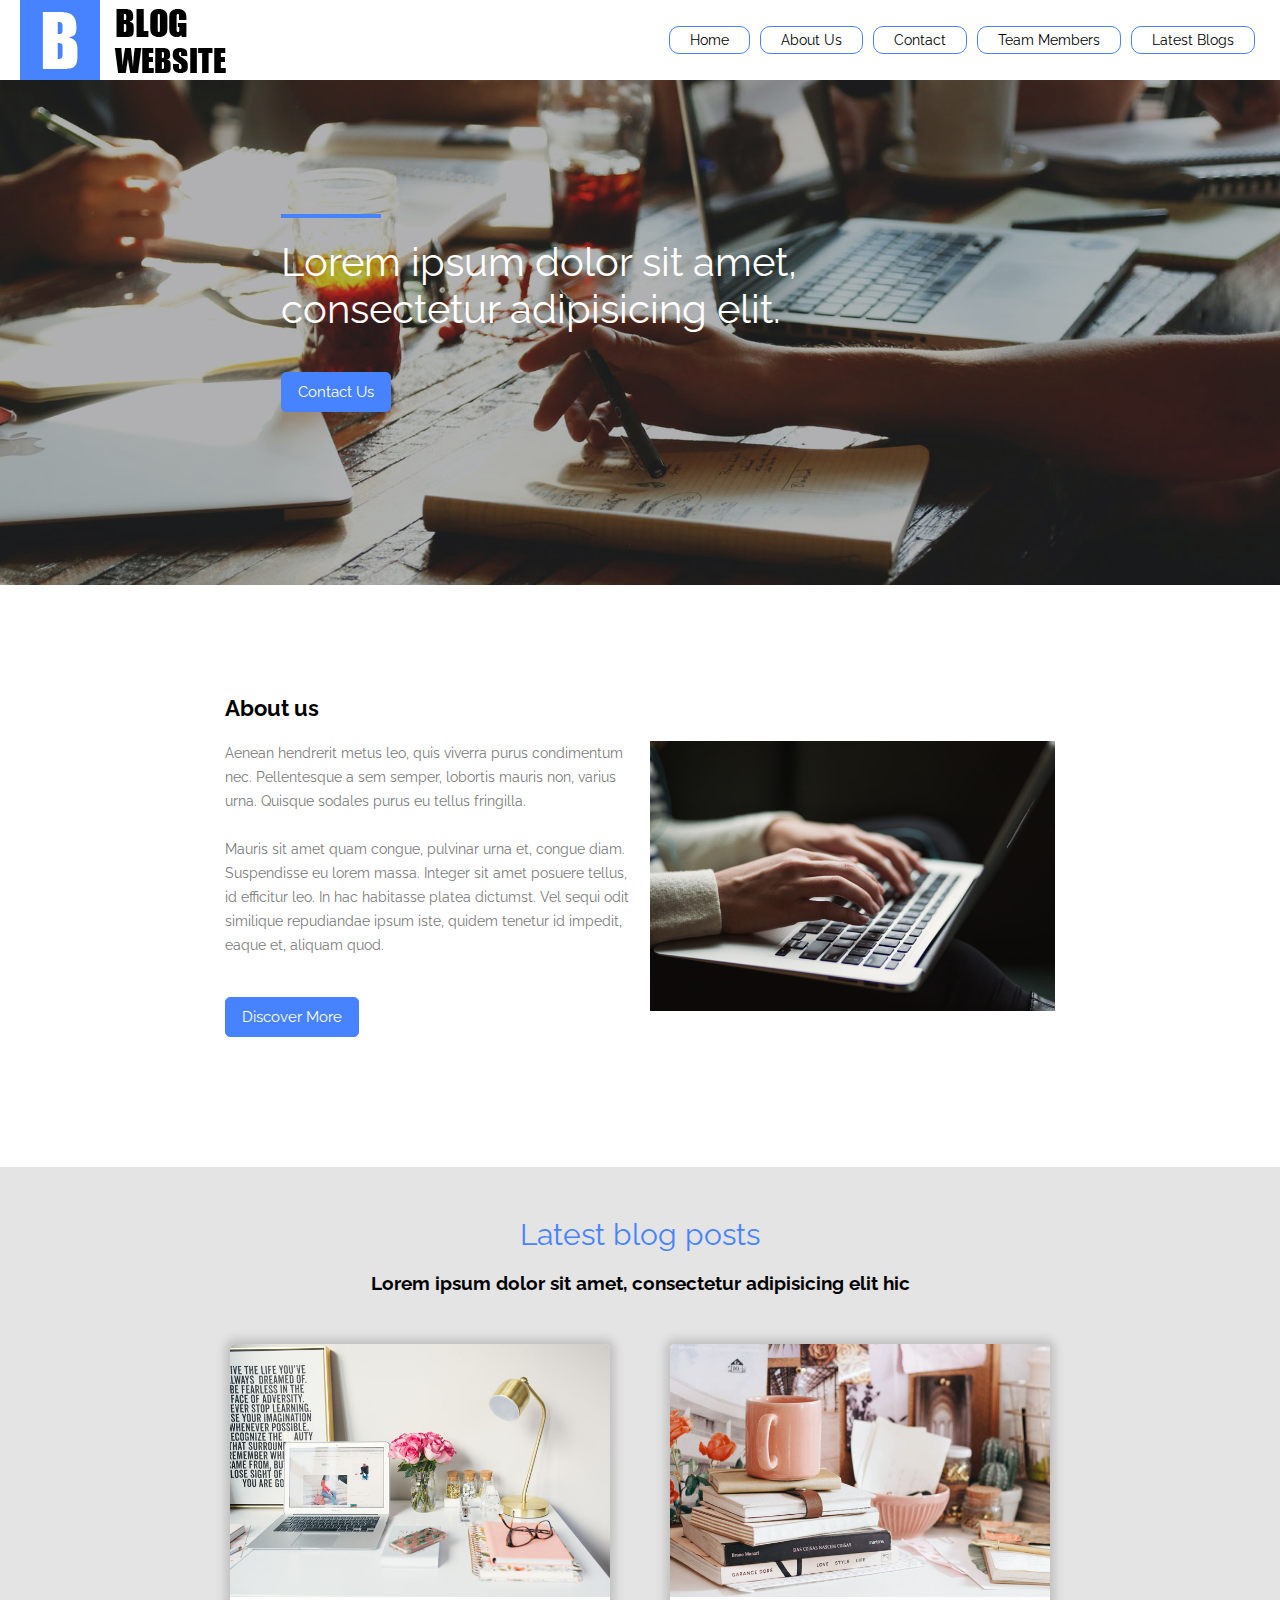
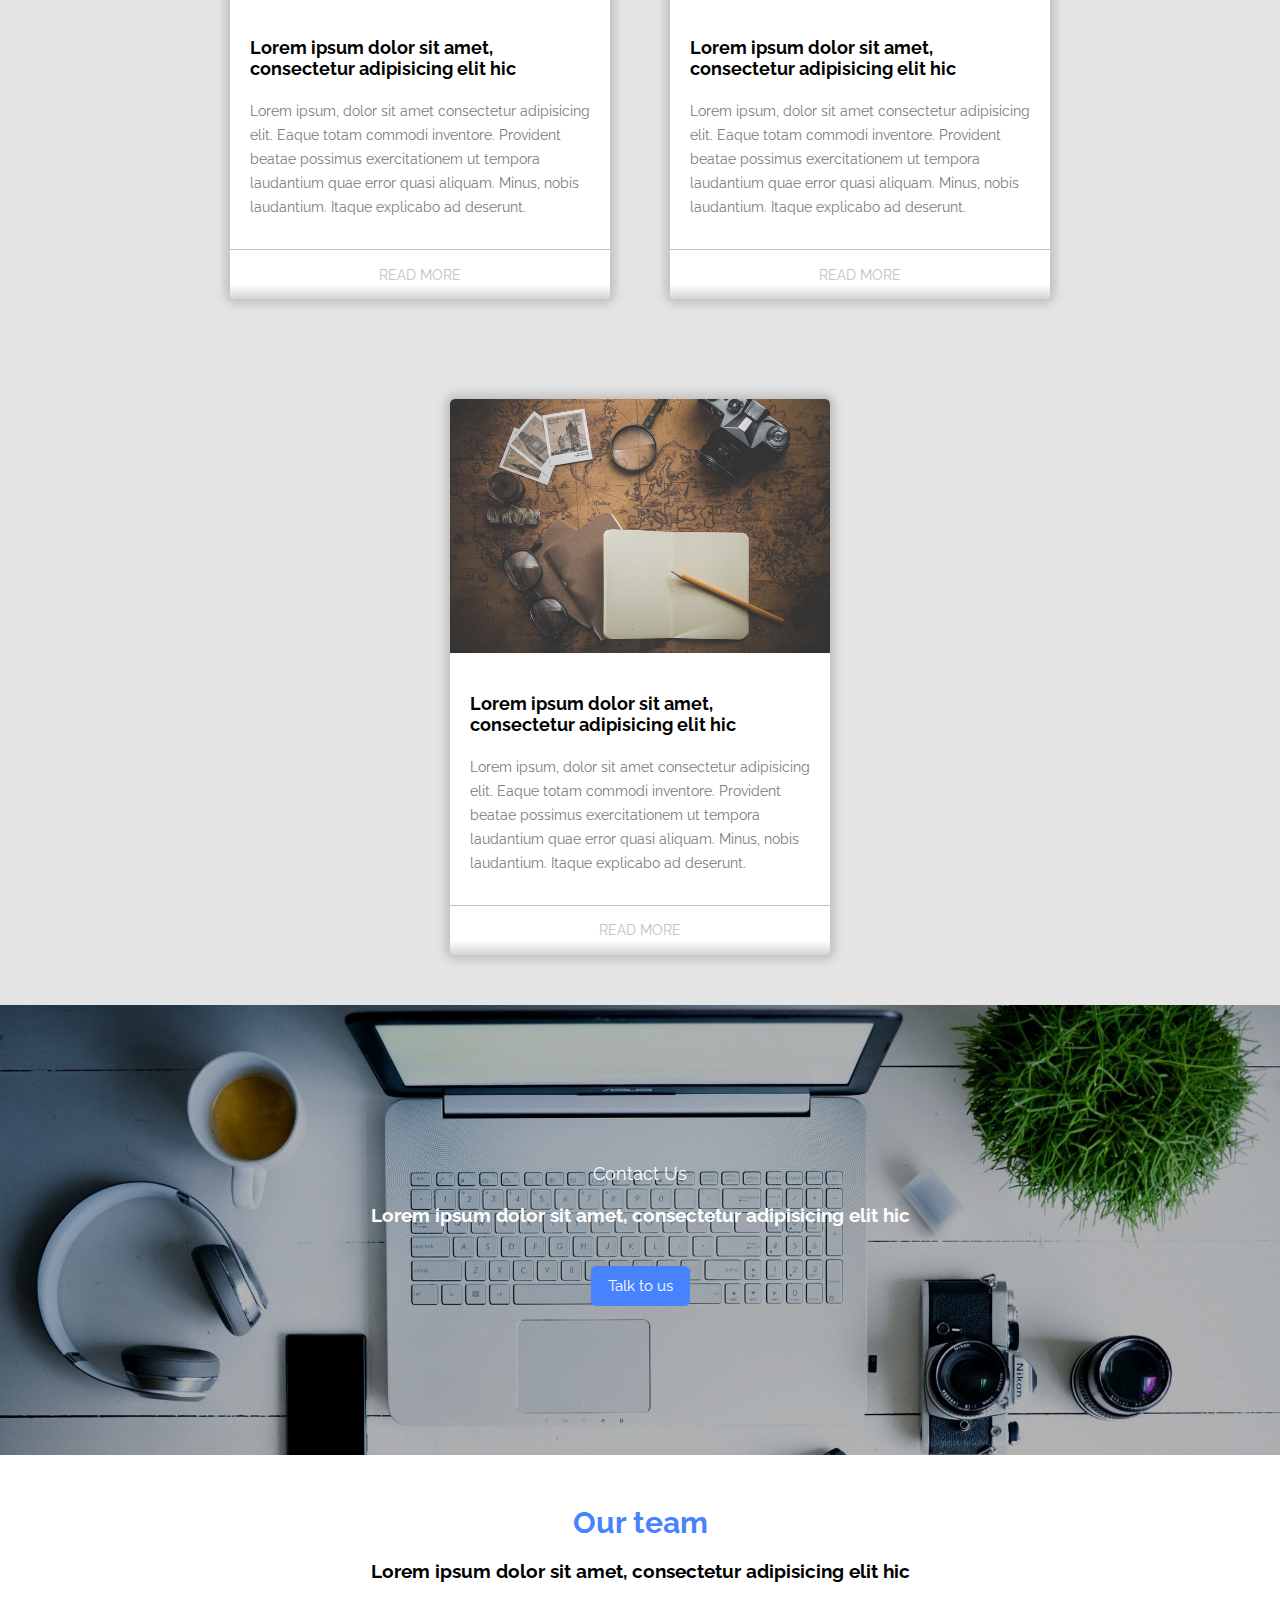
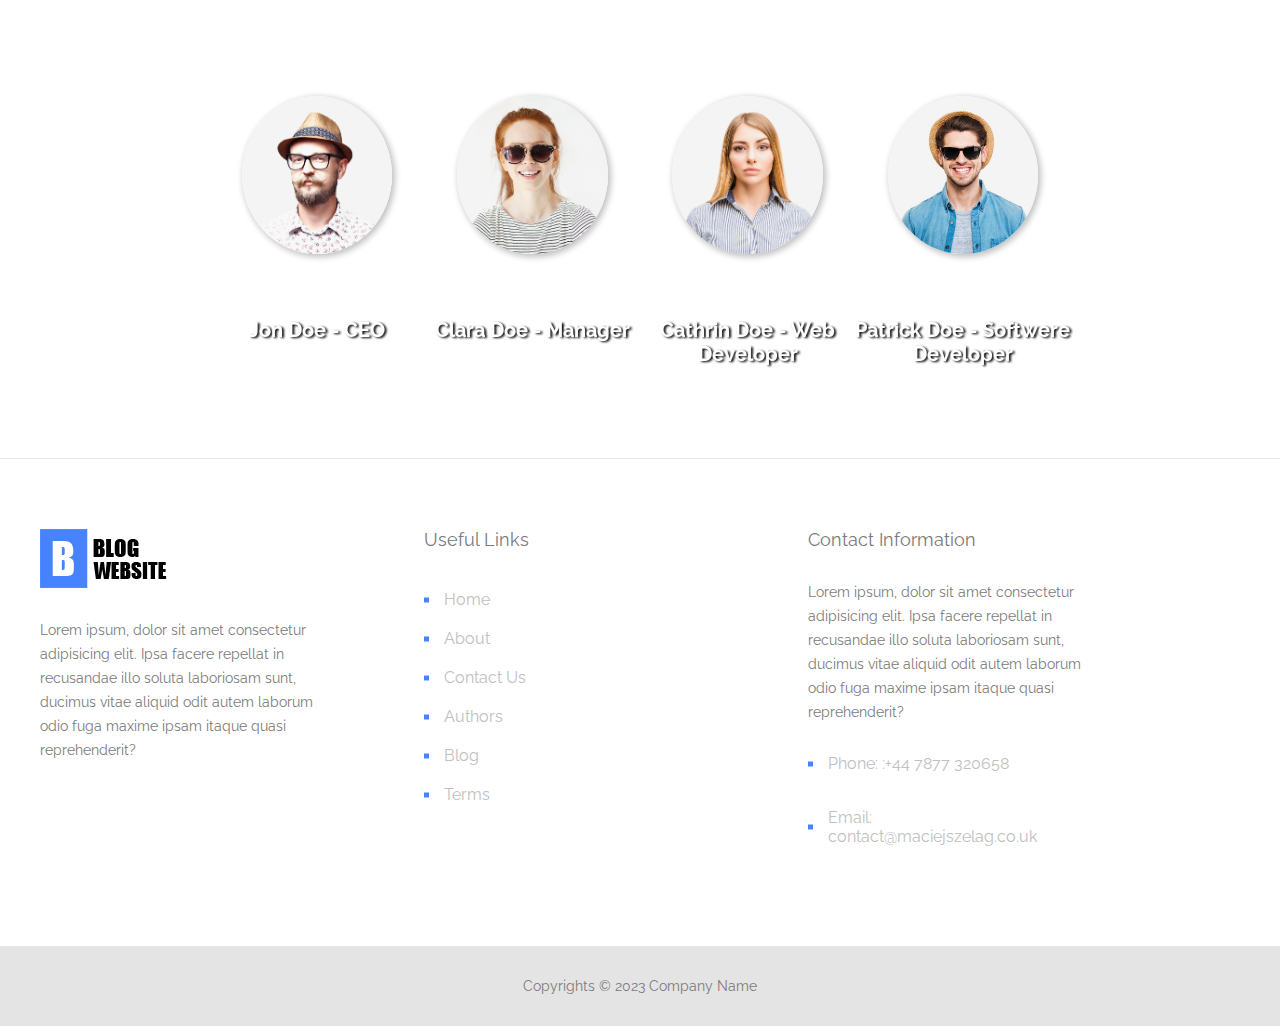
==== commit f8bec6d7: "js - menu toggle, section social media added" ====
--- a/index.html
+++ b/index.html
@@ -9,6 +9,9 @@
     <link rel="preconnect" href="https://fonts.gstatic.com" crossorigin>
     <link href="https://fonts.googleapis.com/css2?family=Raleway:wght@100;200;300;400;500&display=swap"
         rel="stylesheet">
+    <link rel="stylesheet" href="https://cdnjs.cloudflare.com/ajax/libs/font-awesome/6.5.0/css/all.min.css"
+        integrity="sha512-Avb2QiuDEEvB4bZJYdft2mNjVShBftLdPG8FJ0V7irTLQ8Uo0qcPxh4Plq7G5tGm0rU+1SPhVotteLpBERwTkw=="
+        crossorigin="anonymous" referrerpolicy="no-referrer">
     <link rel="stylesheet" href="css/style.min.css">
 </head>
 
@@ -31,9 +34,11 @@
                 </div>
                 <div class="ul-wrap">
                     <ul class="list mobile-list">
-                        <li><a href="">Home</a></li>
-                        <li><a href="">About Us</a></li>
-                        <li><a href="">Contact</a></li>
+                        <li><a href="#home" class="nav-btn">Home</a></li>
+                        <li><a href="#AboutUs" class="nav-btn">About Us</a></li>
+                        <li><a href="#Contact" class="nav-btn">Contact</a></li>
+                        <li><a href="#team-members" class="nav-btn">Team Members</a></li>
+                        <li><a href="#LatestBlogs" class="nav-btn">Latest Blogs</a></li>
                     </ul>
                 </div>
 
@@ -42,7 +47,7 @@
     </nav>
     <!-- Navigation  -->
     <!-- Header - Home  -->
-    <header class="m-top-1">
+    <header class="m-top-1" id="home">
         <div class="container no-padding wh100">
             <div class="row ">
                 <div class="banner img-banner ">
@@ -62,7 +67,7 @@
     <!-- Header - Home  -->
     <main class="m-t-1">
         <!-- Section - About Us  -->
-        <div class="container">
+        <div class="container" id="AboutUs">
             <div class="row">
 
                 <div class="con-wrap">
@@ -92,7 +97,7 @@
         </div>
         <!-- Section - About Us  -->
         <!-- Section - cards - latest blogs  -->
-        <div class="container no-padding">
+        <div class="container no-padding" id="LatestBlogs">
             <div class="row">
                 <div class="text-title-con bg-grey">
                     <div class="t1 font-3">Latest blog posts</div>
@@ -163,7 +168,7 @@
         </div>
         <!-- Section - cards - latest blogs  -->
         <!-- Section - Contact us  -->
-        <div class="container bg-img-1 no-padding height-5">
+        <div class="container bg-img-1 no-padding height-5" id="Contact">
             <div class="row black-3 no-padding">
                 <div class="con-wrap no-padding  ">
                     <div class="article-wrap ">
@@ -228,9 +233,10 @@
                         quasi reprehenderit?</p>
                 </div>
                 <div class="social-links">
-                    <a href=""></a>
-                    <a href=""></a>
-                    <a href=""></a>
+                    <a href="" class="sc-md"><i class="fa-brands fa-facebook"></i></a>
+                    <a href="" class="sc-md"><i class="fa-brands fa-twitter"></i></a>
+                    <a href="" class="sc-md"><i class="fa-brands fa-linkedin-in"></i></a>
+                    <a href="" class="sc-md"><i class="fa-brands fa-instagram"></i></a>
                 </div>
             </div>
             <div class="foot-box">
@@ -268,8 +274,6 @@
         </div>
     </footer>
     <!-- Footer  -->
-
-
     <script src="js/script.js"></script>
 </body>
 
--- a/css/style.min.css
+++ b/css/style.min.css
@@ -1 +1 @@
-*{padding:0;margin:0;-webkit-box-sizing:border-box;box-sizing:border-box}html{font-family:"Raleway",sans-serif;font-size:10px}.m-t-1{margin-top:5rem}.h1-1{font-weight:400}.h2-article{width:100%;padding:2rem 0;font-size:2.2rem}p{font-size:1.4rem;line-height:2.4rem;color:#7a7a7a}.font-4{font-size:4rem}.line-dec{margin-bottom:2rem;width:10rem;height:.4rem;background-color:#4883ff}.m-top-1{margin-top:8rem}.container{position:relative;padding-right:1.5rem;padding-left:1.5rem;margin-right:auto;margin-left:auto}.height-5{height:50vh}.no-padding{padding:0}.padding-5{padding-bottom:5rem}.col-txt-white{color:#fff !important}.row{display:-webkit-box;display:-ms-flexbox;display:flex;-webkit-box-pack:center;-ms-flex-pack:center;justify-content:center;-webkit-box-align:center;-ms-flex-align:center;align-items:center;-webkit-box-orient:vertical;-webkit-box-direction:normal;-ms-flex-direction:column;flex-direction:column;width:100%;height:100%}.wh100{width:100%;height:100%}.flex-sm{-ms-flex-wrap:wrap;flex-wrap:wrap}.flex-left{-webkit-box-align:start !important;-ms-flex-align:start !important;align-items:flex-start !important}.banner-caption{display:-webkit-box;display:-ms-flexbox;display:flex;-webkit-box-pack:center;-ms-flex-pack:center;justify-content:center;-webkit-box-align:center;-ms-flex-align:center;align-items:center;width:100%;height:100%;padding-left:2.5rem;padding-right:2.5rem;-webkit-box-orient:vertical;-webkit-box-direction:normal;-ms-flex-direction:column;flex-direction:column}.black-3{display:-webkit-box;display:-ms-flexbox;display:flex;-webkit-box-pack:center;-ms-flex-pack:center;justify-content:center;-webkit-box-align:center;-ms-flex-align:center;align-items:center;width:100%;height:100%;background-color:rgba(0,0,0,.3);color:#fff}.btn-wrap{display:-webkit-box;display:-ms-flexbox;display:flex;-webkit-box-pack:start;-ms-flex-pack:start;justify-content:flex-start;-webkit-box-align:center;-ms-flex-align:center;align-items:center;margin:4rem 0;width:100%}.btn-wrap .btn{display:-webkit-box;display:-ms-flexbox;display:flex;-webkit-box-pack:center;-ms-flex-pack:center;justify-content:center;-webkit-box-align:center;-ms-flex-align:center;align-items:center;width:auto;height:auto;background-color:#4883ff;color:#fff;font-size:1.5rem;padding:1rem 1.6rem;text-decoration:none;border-radius:.5rem;-webkit-transition:.3s linear;transition:.3s linear;border:.1rem solid #4883ff}.btn-wrap .btn:hover{color:#4883ff;background-color:#fff}.flex-center{-webkit-box-pack:center;-ms-flex-pack:center;justify-content:center}.con-wrap{display:-webkit-box;display:-ms-flexbox;display:flex;-webkit-box-pack:center;-ms-flex-pack:center;justify-content:center;-webkit-box-align:center;-ms-flex-align:center;align-items:center;-webkit-box-orient:vertical;-webkit-box-direction:normal;-ms-flex-direction:column;flex-direction:column}.bg-img-1{background-image:url(/images/contact-image-1-1920x700.jpg);background-position:center;background-size:cover;background-repeat:no-repeat}.article-wrap{display:-webkit-box;display:-ms-flexbox;display:flex;-webkit-box-pack:start;-ms-flex-pack:start;justify-content:flex-start;-webkit-box-align:start;-ms-flex-align:start;align-items:flex-start;-webkit-box-orient:vertical;-webkit-box-direction:normal;-ms-flex-direction:column;flex-direction:column;width:100%}.img-wrap{display:-webkit-box;display:-ms-flexbox;display:flex;-webkit-box-pack:center;-ms-flex-pack:center;justify-content:center;-webkit-box-align:center;-ms-flex-align:center;align-items:center;width:100%;height:100%}.img-wrap img{width:100%}.img-boxes{display:-webkit-box;display:-ms-flexbox;display:flex;-webkit-box-pack:center;-ms-flex-pack:center;justify-content:center;-webkit-box-align:center;-ms-flex-align:center;align-items:center;-ms-flex-wrap:wrap;flex-wrap:wrap;margin:5rem 0}.img-boxes .box-img{display:-webkit-box;display:-ms-flexbox;display:flex;-webkit-box-pack:center;-ms-flex-pack:center;justify-content:center;-webkit-box-align:center;-ms-flex-align:center;align-items:center;position:relative;margin:3rem 0 12rem}.img-boxes .box-img img{border-radius:50%;-webkit-box-shadow:.2rem .2rem .6rem .1rem silver;box-shadow:.2rem .2rem .6rem .1rem silver;overflow:hidden;width:70%}.img-boxes .box-img:after{content:attr(data-team-member);position:absolute;top:100%;left:0;width:100%;height:auto;text-align:center;padding:3rem 0;font-size:3rem;font-weight:700;color:#fff;-webkit-filter:drop-shadow(0.2rem 0.2rem 0.1rem rgb(192, 192, 192));filter:drop-shadow(0.2rem 0.2rem 0.1rem rgb(192, 192, 192))}.bg-grey{background-color:#e4e4e4}.text-title-con{width:100%;padding:5rem 2rem 0}.text-title-con .t1,.text-title-con .t2{display:-webkit-box;display:-ms-flexbox;display:flex;-webkit-box-pack:center;-ms-flex-pack:center;justify-content:center;-webkit-box-align:center;-ms-flex-align:center;align-items:center;-webkit-box-orient:vertical;-webkit-box-direction:normal;-ms-flex-direction:column;flex-direction:column;width:100%;text-align:center}.text-title-con .t1{color:#4883ff;font-size:1.8rem}.text-title-con .t2{padding-top:2rem;font-size:1.6rem}.cards-wrap{display:-webkit-box;display:-ms-flexbox;display:flex;-webkit-box-pack:center;-ms-flex-pack:center;justify-content:center;-webkit-box-align:center;-ms-flex-align:center;align-items:center;-ms-flex-wrap:wrap;flex-wrap:wrap;width:100%;height:auto;padding:2rem 1rem}.cards-wrap .card-container{width:auto;height:auto;margin:5rem 0}.cards-wrap .card-container .card{display:-webkit-box;display:-ms-flexbox;display:flex;-webkit-box-pack:center;-ms-flex-pack:center;justify-content:center;-webkit-box-align:center;-ms-flex-align:center;align-items:center;-webkit-box-orient:vertical;-webkit-box-direction:normal;-ms-flex-direction:column;flex-direction:column;width:100%;max-width:480px;height:auto;-webkit-box-shadow:0 0 10px 5px silver;box-shadow:0 0 10px 5px silver;border-radius:.5rem;background-color:#fff;overflow:hidden}.cards-wrap .card-container .card .img-wrap{width:100%}.cards-wrap .card-container .card .img-wrap img{width:100%}.cards-wrap .card-container .card .card-text-wrap{width:100%;height:auto;padding:3rem 2rem}.cards-wrap .card-container .card .card-text-wrap h3{font-size:1.8rem;margin:1rem 0 2rem}.cards-wrap .card-container .card .card-btn{width:100%;height:5rem;border-top:1px solid silver}.cards-wrap .card-container .card .card-btn a{display:-webkit-box;display:-ms-flexbox;display:flex;-webkit-box-pack:center;-ms-flex-pack:center;justify-content:center;-webkit-box-align:center;-ms-flex-align:center;align-items:center;width:100%;height:100%;text-decoration:none;font-size:1.4rem;color:silver;text-transform:uppercase}.font-3{font-size:3rem !important}.font-w-7{font-weight:700 !important}.blog-img{margin:3rem 0;width:100%;max-width:72rem}.blog-img img{width:100%;border-radius:.5rem;-webkit-filter:drop-shadow(0.8rem 0.8rem 0.5rem rgb(124, 124, 124));filter:drop-shadow(0.8rem 0.8rem 0.5rem rgb(124, 124, 124))}@media(min-width: 768px){.banner-caption{width:85%}.cards-wrap{padding:2rem}.cards-wrap .card-container{width:auto;height:auto;margin:5rem 2rem}.img-boxes{display:-webkit-box;display:-ms-flexbox;display:flex;-webkit-box-pack:center;-ms-flex-pack:center;justify-content:center;-webkit-box-align:center;-ms-flex-align:center;align-items:center;-ms-flex-wrap:wrap;flex-wrap:wrap;margin:5rem 0}.img-boxes .box-img{margin:3rem 0 12rem;width:323px;height:340px}.img-boxes .box-img img{-webkit-transition:.3s ease-in-out;transition:.3s ease-in-out}.img-boxes .box-img:after{font-size:2rem;-webkit-filter:drop-shadow(0.2rem 0.1rem 0.1rem black);filter:drop-shadow(0.2rem 0.1rem 0.1rem black)}.img-boxes .box-img:hover img{-webkit-transform:scale(1.1);transform:scale(1.1)}}@media(min-width: 992px){.banner-caption{width:80%}.cards-wrap{padding:2rem}.cards-wrap .card-container{width:auto;height:auto;margin:5rem 2rem}.cards-wrap .card-container .card{max-width:380px}.img-boxes .box-img{width:215.3333333333px;height:226.6666666667px}}@media(min-width: 1024px){.banner-caption{width:70%}.con-wrap{width:100%;-webkit-box-orient:horizontal;-webkit-box-direction:normal;-ms-flex-direction:row;flex-direction:row}.article-wrap{padding:1rem;width:50%;-webkit-box-align:center;-ms-flex-align:center;align-items:center}.img-wrap img{width:100%}.cards-wrap{padding:2rem 10rem}.cards-wrap .card-container{width:auto;height:auto;margin:5rem 3rem}.cards-wrap .card-container .card{-webkit-transition:.7s ease-in-out;transition:.7s ease-in-out}.cards-wrap .card-container .card .card-btn{-webkit-transition:.3s linear;transition:.3s linear;-webkit-box-shadow:0 10px 10px 1px silver;box-shadow:0 10px 10px 1px silver;background-image:-webkit-gradient(linear, left top, left bottom, color-stop(70%, white), to(rgb(211, 211, 211)));background-image:linear-gradient(white 70%, rgb(211, 211, 211))}.cards-wrap .card-container .card .card-btn a{-webkit-transition:.3s linear;transition:.3s linear}.cards-wrap .card-container .card .card-btn:hover{-webkit-box-shadow:0 0 10px 1px silver;box-shadow:0 0 10px 1px silver}.cards-wrap .card-container .card .card-btn:hover a{color:#4883ff}.cards-wrap .card-container .card:hover{-webkit-transform:scale(1.04) translateY(-1.5rem);transform:scale(1.04) translateY(-1.5rem);-webkit-box-shadow:0 5px 50px 10px silver;box-shadow:0 5px 50px 10px silver}}@media(min-width: 1200px){.banner-caption{width:60%}.con-wrap{padding:3rem 20rem 8rem}.no-padding{padding:0}}@media(min-width: 1400px){.banner-caption{width:50%}.img-wrap{max-width:500px;max-height:384px}.img-wrap img{width:100%}}.con-nav{display:-webkit-box;display:-ms-flexbox;display:flex;-webkit-box-pack:justify;-ms-flex-pack:justify;justify-content:space-between;-webkit-box-align:center;-ms-flex-align:center;align-items:center;width:100%;height:8rem;padding:0 2rem;position:fixed;top:0;left:0;z-index:10;overflow:hidden;background-color:#fff}.con-nav .wrap-box{display:-webkit-box;display:-ms-flexbox;display:flex;-webkit-box-pack:end;-ms-flex-pack:end;justify-content:flex-end;-webkit-box-align:center;-ms-flex-align:center;align-items:center;width:100%;height:100%}.con-nav .wrap-box .img-wrap{width:22rem;height:10rem;overflow:hidden}.con-nav .wrap-box .img-wrap img{width:100%}.con-nav .wrap-box .menu-lines{width:8rem;height:8rem;display:-webkit-box;display:-ms-flexbox;display:flex;-webkit-box-pack:center;-ms-flex-pack:center;justify-content:center;-webkit-box-align:center;-ms-flex-align:center;align-items:center;background-color:#4883ff;z-index:100;position:relative}.con-nav .wrap-box .menu-lines .lines-wrap{position:relative;width:4rem;height:4rem;-webkit-transition:.3s linear;transition:.3s linear}.con-nav .wrap-box .menu-lines .lines-wrap .line{position:absolute;width:80%;height:2px;background-color:#fff;left:50%;-webkit-transform:translateX(-50%);transform:translateX(-50%);-webkit-transition:.5s cubic-bezier(0.25, 0.75, 0.5, 2);transition:.5s cubic-bezier(0.25, 0.75, 0.5, 2)}.con-nav .wrap-box .menu-lines .lines-wrap .line:nth-child(1){top:30%}.con-nav .wrap-box .menu-lines .lines-wrap .line:nth-child(2){top:50%}.con-nav .wrap-box .menu-lines .lines-wrap .line:nth-child(3){top:70%}.con-nav .wrap-box .menu-lines .lines-wrap-active{-webkit-transform:rotate(-90deg);transform:rotate(-90deg)}.con-nav .wrap-box .menu-lines .lines-wrap-active .line{width:50%}.con-nav .wrap-box .menu-lines .lines-wrap-active .line:nth-child(1){top:50%;-webkit-transform:rotate(45deg) translateX(-50%);transform:rotate(45deg) translateX(-50%)}.con-nav .wrap-box .menu-lines .lines-wrap-active .line:nth-child(2){top:50%;opacity:0}.con-nav .wrap-box .menu-lines .lines-wrap-active .line:nth-child(3){top:50%;-webkit-transform:rotate(-45deg) translateX(-50%);transform:rotate(-45deg) translateX(-50%)}.con-nav .wrap-box .ul-wrap{position:fixed;top:-100%;left:0;width:100%;height:50vh;-webkit-transition:1s cubic-bezier(0.25, 0.75, 0.8, 1);transition:1s cubic-bezier(0.25, 0.75, 0.8, 1);z-index:8}.con-nav .wrap-box .ul-wrap .mobile-list{display:-webkit-box;display:-ms-flexbox;display:flex;-webkit-box-pack:center;-ms-flex-pack:center;justify-content:center;-webkit-box-align:center;-ms-flex-align:center;align-items:center;width:100%;height:100%;-webkit-box-orient:vertical;-webkit-box-direction:normal;-ms-flex-direction:column;flex-direction:column;width:100%;height:50vh;background-color:#4883ff;list-style:none}.con-nav .wrap-box .ul-wrap .mobile-list li{margin:.5rem}.con-nav .wrap-box .ul-wrap .mobile-list li a{display:-webkit-box;display:-ms-flexbox;display:flex;-webkit-box-pack:center;-ms-flex-pack:center;justify-content:center;-webkit-box-align:center;-ms-flex-align:center;align-items:center;width:auto;height:auto;padding:.5rem 2rem;color:#fff;text-decoration:none;font-size:3rem;border-bottom:1px solid #fff;-webkit-transition:.3s linear;transition:.3s linear}.con-nav .wrap-box .ul-wrap-active{top:0 !important}.con-nav .wrap-box:nth-child(odd){-webkit-box-pack:start;-ms-flex-pack:start;justify-content:flex-start}@media(min-width: 1024px){.con-nav{overflow:hidden}.con-nav .wrap-box .menu-lines{display:none}.con-nav .wrap-box .ul-wrap{position:relative;top:0;width:auto;height:8rem}.con-nav .wrap-box .ul-wrap .mobile-list{-webkit-box-orient:horizontal;-webkit-box-direction:normal;-ms-flex-direction:row;flex-direction:row;width:auto;height:8rem;background-color:#fff;-webkit-box-shadow:none;box-shadow:none}.con-nav .wrap-box .ul-wrap .mobile-list li a{display:-webkit-box;display:-ms-flexbox;display:flex;-webkit-box-pack:center;-ms-flex-pack:center;justify-content:center;-webkit-box-align:center;-ms-flex-align:center;align-items:center;width:auto;height:auto;padding:.5rem 2rem;color:#000;text-decoration:none;font-size:1.4rem;border-radius:1rem;border:1px solid #4883ff}.con-nav .wrap-box .ul-wrap .mobile-list li:hover a{color:#4883ff;-webkit-transform:scale(1.1);transform:scale(1.1)}.con-nav .wrap-box:nth-child(odd){-webkit-box-pack:start;-ms-flex-pack:start;justify-content:flex-start}.con-nav .wrap-box:nth-child(even){-webkit-box-pack:end;-ms-flex-pack:end;justify-content:flex-end}}header{width:100%;height:calc(90vh - 8rem)}.m-top-1{margin-top:8rem}.img-banner{background-image:url(../images/homepage-banner-image-1920x700.jpg)}.banner{display:-webkit-box;display:-ms-flexbox;display:flex;-webkit-box-pack:center;-ms-flex-pack:center;justify-content:center;-webkit-box-align:center;-ms-flex-align:center;align-items:center;width:100%;height:100%;padding:0;background-position:center;background-repeat:no-repeat;background-size:cover;position:relative}@media(min-width: 1024px){header{height:calc(65vh - 8rem)}}@media(min-width: 1400px){header{height:calc(75vh - 8rem)}}footer{width:100%;display:-webkit-box;display:-ms-flexbox;display:flex;-webkit-box-pack:center;-ms-flex-pack:center;justify-content:center;-webkit-box-align:center;-ms-flex-align:center;align-items:center;-webkit-box-orient:vertical;-webkit-box-direction:normal;-ms-flex-direction:column;flex-direction:column;border-top:.1rem solid #e4e4e4;overflow:hidden}footer .footer-wrap{display:-webkit-box;display:-ms-flexbox;display:flex;-webkit-box-pack:start;-ms-flex-pack:start;justify-content:flex-start;-webkit-box-align:start;-ms-flex-align:start;align-items:flex-start;-webkit-box-orient:vertical;-webkit-box-direction:normal;-ms-flex-direction:column;flex-direction:column;width:100%;max-width:140rem;padding:5rem 0}footer .footer-wrap .foot-box{width:100%;height:100%;padding:2rem 1rem}footer .footer-wrap .foot-box .logo-wrap{display:-webkit-box;display:-ms-flexbox;display:flex;-webkit-box-pack:start;-ms-flex-pack:start;justify-content:flex-start;-webkit-box-align:start;-ms-flex-align:start;align-items:flex-start;width:100%;height:auto;padding-bottom:3rem}footer .footer-wrap .foot-box .logo-wrap img{width:auto}footer .footer-wrap .foot-box .foot-title{padding:0 0 3rem 0;font-size:1.8rem;color:#797979}footer .footer-wrap .foot-box .foot-txt{width:100%;height:auto;padding-bottom:2rem}footer .footer-wrap .foot-box .foot-txt ul{display:-webkit-box;display:-ms-flexbox;display:flex;-webkit-box-pack:start;-ms-flex-pack:start;justify-content:flex-start;-webkit-box-align:start;-ms-flex-align:start;align-items:flex-start;-webkit-box-orient:horizontal;-webkit-box-direction:normal;-ms-flex-direction:row;flex-direction:row;-ms-flex-wrap:wrap;flex-wrap:wrap;width:100%;color:silver}footer .footer-wrap .foot-box .foot-txt ul li{position:relative;width:16rem;height:auto;margin-left:2rem;list-style:none;font-size:1.6rem}footer .footer-wrap .foot-box .foot-txt ul li a{display:-webkit-box;display:-ms-flexbox;display:flex;-webkit-box-pack:start;-ms-flex-pack:start;justify-content:flex-start;-webkit-box-align:center;-ms-flex-align:center;align-items:center;width:100%;height:100%;padding:1rem 0 1rem 0;font-size:1.6rem;text-decoration:none;color:silver}footer .footer-wrap .foot-box .foot-txt ul .li-wide{width:100%;margin-bottom:1.5rem}footer .footer-wrap .foot-box .foot-txt ul li::after{content:"";position:absolute;top:50%;left:-2rem;width:.5rem;height:.5rem;-webkit-transform:translateY(-50%);transform:translateY(-50%);background-color:#4883ff;-webkit-transition:.5s cubic-bezier(0.075, 0.82, 0.165, 1);transition:.5s cubic-bezier(0.075, 0.82, 0.165, 1)}footer .footer-wrap .foot-box .foot-txt ul li:hover::after{top:0;width:.2rem;height:100%;-webkit-transform:translateY(0);transform:translateY(0)}footer .footer{display:-webkit-box;display:-ms-flexbox;display:flex;-webkit-box-pack:center;-ms-flex-pack:center;justify-content:center;-webkit-box-align:center;-ms-flex-align:center;align-items:center;width:100%;height:8rem}@media(min-width: 992px){footer .footer-wrap{-webkit-box-orient:horizontal;-webkit-box-direction:normal;-ms-flex-direction:row;flex-direction:row}footer .footer-wrap .foot-box{width:30%;padding:2rem 4rem}}/*# sourceMappingURL=style.min.css.map */+*{padding:0;margin:0;-webkit-box-sizing:border-box;box-sizing:border-box}html{font-family:"Raleway",sans-serif;font-size:10px;scroll-behavior:smooth}.m-t-1{margin-top:5rem}.h1-1{font-weight:400}.h2-article{width:100%;padding:2rem 0;font-size:2.2rem}p{font-size:1.4rem;line-height:2.4rem;color:#7a7a7a}.font-4{font-size:4rem}.line-dec{margin-bottom:2rem;width:10rem;height:.4rem;background-color:#4883ff}.m-top-1{margin-top:8rem}.container{position:relative;padding-right:1.5rem;padding-left:1.5rem;margin-right:auto;margin-left:auto}.height-5{height:50vh}.no-padding{padding:0}.padding-5{padding-bottom:5rem}.col-txt-white{color:#fff !important}.row{display:-webkit-box;display:-ms-flexbox;display:flex;-webkit-box-pack:center;-ms-flex-pack:center;justify-content:center;-webkit-box-align:center;-ms-flex-align:center;align-items:center;-webkit-box-orient:vertical;-webkit-box-direction:normal;-ms-flex-direction:column;flex-direction:column;width:100%;height:100%}.wh100{width:100%;height:100%}.flex-sm{-ms-flex-wrap:wrap;flex-wrap:wrap}.flex-left{-webkit-box-align:start !important;-ms-flex-align:start !important;align-items:flex-start !important}.banner-caption{display:-webkit-box;display:-ms-flexbox;display:flex;-webkit-box-pack:center;-ms-flex-pack:center;justify-content:center;-webkit-box-align:center;-ms-flex-align:center;align-items:center;width:100%;height:100%;padding-left:2.5rem;padding-right:2.5rem;-webkit-box-orient:vertical;-webkit-box-direction:normal;-ms-flex-direction:column;flex-direction:column}.black-3{display:-webkit-box;display:-ms-flexbox;display:flex;-webkit-box-pack:center;-ms-flex-pack:center;justify-content:center;-webkit-box-align:center;-ms-flex-align:center;align-items:center;width:100%;height:100%;background-color:rgba(0,0,0,.3);color:#fff}.btn-wrap{display:-webkit-box;display:-ms-flexbox;display:flex;-webkit-box-pack:start;-ms-flex-pack:start;justify-content:flex-start;-webkit-box-align:center;-ms-flex-align:center;align-items:center;margin:4rem 0;width:100%}.btn-wrap .btn{display:-webkit-box;display:-ms-flexbox;display:flex;-webkit-box-pack:center;-ms-flex-pack:center;justify-content:center;-webkit-box-align:center;-ms-flex-align:center;align-items:center;width:auto;height:auto;background-color:#4883ff;color:#fff;font-size:1.5rem;padding:1rem 1.6rem;text-decoration:none;border-radius:.5rem;-webkit-transition:.3s linear;transition:.3s linear;border:.1rem solid #4883ff}.btn-wrap .btn:hover{color:#4883ff;background-color:#fff}.flex-center{-webkit-box-pack:center;-ms-flex-pack:center;justify-content:center}.con-wrap{display:-webkit-box;display:-ms-flexbox;display:flex;-webkit-box-pack:center;-ms-flex-pack:center;justify-content:center;-webkit-box-align:center;-ms-flex-align:center;align-items:center;-webkit-box-orient:vertical;-webkit-box-direction:normal;-ms-flex-direction:column;flex-direction:column}.bg-img-1{background-image:url(/images/contact-image-1-1920x700.jpg);background-position:center;background-size:cover;background-repeat:no-repeat}.article-wrap{display:-webkit-box;display:-ms-flexbox;display:flex;-webkit-box-pack:start;-ms-flex-pack:start;justify-content:flex-start;-webkit-box-align:start;-ms-flex-align:start;align-items:flex-start;-webkit-box-orient:vertical;-webkit-box-direction:normal;-ms-flex-direction:column;flex-direction:column;width:100%}.img-wrap{display:-webkit-box;display:-ms-flexbox;display:flex;-webkit-box-pack:center;-ms-flex-pack:center;justify-content:center;-webkit-box-align:center;-ms-flex-align:center;align-items:center;width:100%;height:100%}.img-wrap img{width:100%}.img-boxes{display:-webkit-box;display:-ms-flexbox;display:flex;-webkit-box-pack:center;-ms-flex-pack:center;justify-content:center;-webkit-box-align:center;-ms-flex-align:center;align-items:center;-ms-flex-wrap:wrap;flex-wrap:wrap;margin:5rem 0}.img-boxes .box-img{display:-webkit-box;display:-ms-flexbox;display:flex;-webkit-box-pack:center;-ms-flex-pack:center;justify-content:center;-webkit-box-align:center;-ms-flex-align:center;align-items:center;position:relative;margin:3rem 0 12rem}.img-boxes .box-img img{border-radius:50%;-webkit-box-shadow:.2rem .2rem .6rem .1rem silver;box-shadow:.2rem .2rem .6rem .1rem silver;overflow:hidden;width:70%}.img-boxes .box-img:after{content:attr(data-team-member);position:absolute;top:100%;left:0;width:100%;height:auto;text-align:center;padding:3rem 0;font-size:3rem;font-weight:700;color:#fff;-webkit-filter:drop-shadow(0.2rem 0.2rem 0.1rem rgb(192, 192, 192));filter:drop-shadow(0.2rem 0.2rem 0.1rem rgb(192, 192, 192))}.bg-grey{background-color:#e4e4e4}.text-title-con{width:100%;padding:5rem 2rem 0}.text-title-con .t1,.text-title-con .t2{display:-webkit-box;display:-ms-flexbox;display:flex;-webkit-box-pack:center;-ms-flex-pack:center;justify-content:center;-webkit-box-align:center;-ms-flex-align:center;align-items:center;-webkit-box-orient:vertical;-webkit-box-direction:normal;-ms-flex-direction:column;flex-direction:column;width:100%;text-align:center}.text-title-con .t1{color:#4883ff;font-size:1.8rem}.text-title-con .t2{padding-top:2rem;font-size:1.6rem}.cards-wrap{display:-webkit-box;display:-ms-flexbox;display:flex;-webkit-box-pack:center;-ms-flex-pack:center;justify-content:center;-webkit-box-align:center;-ms-flex-align:center;align-items:center;-ms-flex-wrap:wrap;flex-wrap:wrap;width:100%;height:auto;padding:2rem 1rem}.cards-wrap .card-container{width:auto;height:auto;margin:5rem 0}.cards-wrap .card-container .card{display:-webkit-box;display:-ms-flexbox;display:flex;-webkit-box-pack:center;-ms-flex-pack:center;justify-content:center;-webkit-box-align:center;-ms-flex-align:center;align-items:center;-webkit-box-orient:vertical;-webkit-box-direction:normal;-ms-flex-direction:column;flex-direction:column;width:100%;max-width:480px;height:auto;-webkit-box-shadow:0 0 10px 5px silver;box-shadow:0 0 10px 5px silver;border-radius:.5rem;background-color:#fff;overflow:hidden}.cards-wrap .card-container .card .img-wrap{width:100%}.cards-wrap .card-container .card .img-wrap img{width:100%}.cards-wrap .card-container .card .card-text-wrap{width:100%;height:auto;padding:3rem 2rem}.cards-wrap .card-container .card .card-text-wrap h3{font-size:1.8rem;margin:1rem 0 2rem}.cards-wrap .card-container .card .card-btn{width:100%;height:5rem;border-top:1px solid silver}.cards-wrap .card-container .card .card-btn a{display:-webkit-box;display:-ms-flexbox;display:flex;-webkit-box-pack:center;-ms-flex-pack:center;justify-content:center;-webkit-box-align:center;-ms-flex-align:center;align-items:center;width:100%;height:100%;text-decoration:none;font-size:1.4rem;color:silver;text-transform:uppercase}.font-3{font-size:3rem !important}.font-w-7{font-weight:700 !important}.blog-img{margin:3rem 0;width:100%;max-width:72rem}.blog-img img{width:100%;border-radius:.5rem;-webkit-filter:drop-shadow(0.8rem 0.8rem 0.5rem rgb(124, 124, 124));filter:drop-shadow(0.8rem 0.8rem 0.5rem rgb(124, 124, 124))}.social-links{display:-webkit-box;display:-ms-flexbox;display:flex;-webkit-box-pack:start;-ms-flex-pack:start;justify-content:flex-start;-webkit-box-align:center;-ms-flex-align:center;align-items:center;width:100%;height:auto}.social-links a{display:-webkit-box;display:-ms-flexbox;display:flex;-webkit-box-pack:start;-ms-flex-pack:start;justify-content:flex-start;-webkit-box-align:center;-ms-flex-align:center;align-items:center;color:#fff;font-size:3rem;margin:1rem 1.5rem;text-decoration:none;-webkit-transition:.3s linear;transition:.3s linear;-webkit-filter:drop-shadow(0.3rem 0 0.1rem rgb(72, 131, 255));filter:drop-shadow(0.3rem 0 0.1rem rgb(72, 131, 255))}.social-links a:hover{-webkit-animation:jello-horizontal .9s both;animation:jello-horizontal .9s both}@media(min-width: 768px){.banner-caption{width:85%}.cards-wrap{padding:2rem}.cards-wrap .card-container{width:auto;height:auto;margin:5rem 2rem}.img-boxes{display:-webkit-box;display:-ms-flexbox;display:flex;-webkit-box-pack:center;-ms-flex-pack:center;justify-content:center;-webkit-box-align:center;-ms-flex-align:center;align-items:center;-ms-flex-wrap:wrap;flex-wrap:wrap;margin:5rem 0}.img-boxes .box-img{margin:3rem 0 12rem;width:323px;height:340px}.img-boxes .box-img img{-webkit-transition:.3s ease-in-out;transition:.3s ease-in-out}.img-boxes .box-img:after{font-size:2rem;-webkit-filter:drop-shadow(0.2rem 0.1rem 0.1rem black);filter:drop-shadow(0.2rem 0.1rem 0.1rem black)}.img-boxes .box-img:hover img{-webkit-transform:scale(1.1);transform:scale(1.1)}}@media(min-width: 992px){.banner-caption{width:80%}.cards-wrap{padding:2rem}.cards-wrap .card-container{width:auto;height:auto;margin:5rem 2rem}.cards-wrap .card-container .card{max-width:380px}.img-boxes .box-img{width:215.3333333333px;height:226.6666666667px}}@media(min-width: 1024px){.banner-caption{width:70%}.con-wrap{width:100%;-webkit-box-orient:horizontal;-webkit-box-direction:normal;-ms-flex-direction:row;flex-direction:row}.article-wrap{padding:1rem;width:50%;-webkit-box-align:center;-ms-flex-align:center;align-items:center}.img-wrap img{width:100%}.cards-wrap{padding:2rem 10rem}.cards-wrap .card-container{width:auto;height:auto;margin:5rem 3rem}.cards-wrap .card-container .card{-webkit-transition:.7s ease-in-out;transition:.7s ease-in-out}.cards-wrap .card-container .card .card-btn{-webkit-transition:.3s linear;transition:.3s linear;-webkit-box-shadow:0 10px 10px 1px silver;box-shadow:0 10px 10px 1px silver;background-image:-webkit-gradient(linear, left top, left bottom, color-stop(70%, white), to(rgb(211, 211, 211)));background-image:linear-gradient(white 70%, rgb(211, 211, 211))}.cards-wrap .card-container .card .card-btn a{-webkit-transition:.3s linear;transition:.3s linear}.cards-wrap .card-container .card .card-btn:hover{-webkit-box-shadow:0 0 10px 1px silver;box-shadow:0 0 10px 1px silver}.cards-wrap .card-container .card .card-btn:hover a{color:#4883ff}.cards-wrap .card-container .card:hover{-webkit-transform:scale(1.04) translateY(-1.5rem);transform:scale(1.04) translateY(-1.5rem);-webkit-box-shadow:0 5px 50px 10px silver;box-shadow:0 5px 50px 10px silver}}@media(min-width: 1200px){.banner-caption{width:60%}.con-wrap{padding:3rem 20rem 8rem}.no-padding{padding:0}}@media(min-width: 1400px){.banner-caption{width:50%}.img-wrap{max-width:500px;max-height:384px}.img-wrap img{width:100%}}@-webkit-keyframes jello-horizontal{0%{-webkit-transform:scale3d(1, 1, 1);transform:scale3d(1, 1, 1)}30%{-webkit-transform:scale3d(1.25, 0.75, 1);transform:scale3d(1.25, 0.75, 1)}40%{-webkit-transform:scale3d(0.75, 1.25, 1);transform:scale3d(0.75, 1.25, 1)}50%{-webkit-transform:scale3d(1.15, 0.85, 1);transform:scale3d(1.15, 0.85, 1)}65%{-webkit-transform:scale3d(0.95, 1.05, 1);transform:scale3d(0.95, 1.05, 1)}75%{-webkit-transform:scale3d(1.05, 0.95, 1);transform:scale3d(1.05, 0.95, 1)}100%{-webkit-transform:scale3d(1, 1, 1);transform:scale3d(1, 1, 1)}}@keyframes jello-horizontal{0%{-webkit-transform:scale3d(1, 1, 1);transform:scale3d(1, 1, 1)}30%{-webkit-transform:scale3d(1.25, 0.75, 1);transform:scale3d(1.25, 0.75, 1)}40%{-webkit-transform:scale3d(0.75, 1.25, 1);transform:scale3d(0.75, 1.25, 1)}50%{-webkit-transform:scale3d(1.15, 0.85, 1);transform:scale3d(1.15, 0.85, 1)}65%{-webkit-transform:scale3d(0.95, 1.05, 1);transform:scale3d(0.95, 1.05, 1)}75%{-webkit-transform:scale3d(1.05, 0.95, 1);transform:scale3d(1.05, 0.95, 1)}100%{-webkit-transform:scale3d(1, 1, 1);transform:scale3d(1, 1, 1)}}.con-nav{display:-webkit-box;display:-ms-flexbox;display:flex;-webkit-box-pack:justify;-ms-flex-pack:justify;justify-content:space-between;-webkit-box-align:center;-ms-flex-align:center;align-items:center;width:100%;height:8rem;padding:0 2rem;position:fixed;top:0;left:0;z-index:10;overflow:hidden;background-color:#fff}.con-nav .wrap-box{display:-webkit-box;display:-ms-flexbox;display:flex;-webkit-box-pack:end;-ms-flex-pack:end;justify-content:flex-end;-webkit-box-align:center;-ms-flex-align:center;align-items:center;width:100%;height:100%}.con-nav .wrap-box .img-wrap{width:22rem;height:10rem;overflow:hidden}.con-nav .wrap-box .img-wrap img{width:100%}.con-nav .wrap-box .menu-lines{width:8rem;height:8rem;display:-webkit-box;display:-ms-flexbox;display:flex;-webkit-box-pack:center;-ms-flex-pack:center;justify-content:center;-webkit-box-align:center;-ms-flex-align:center;align-items:center;background-color:#4883ff;z-index:100;position:relative}.con-nav .wrap-box .menu-lines .lines-wrap{position:relative;width:4rem;height:4rem;-webkit-transition:.3s linear;transition:.3s linear}.con-nav .wrap-box .menu-lines .lines-wrap .line{position:absolute;width:80%;height:2px;background-color:#fff;left:50%;-webkit-transform:translateX(-50%);transform:translateX(-50%);-webkit-transition:.5s cubic-bezier(0.25, 0.75, 0.5, 2);transition:.5s cubic-bezier(0.25, 0.75, 0.5, 2)}.con-nav .wrap-box .menu-lines .lines-wrap .line:nth-child(1){top:30%}.con-nav .wrap-box .menu-lines .lines-wrap .line:nth-child(2){top:50%}.con-nav .wrap-box .menu-lines .lines-wrap .line:nth-child(3){top:70%}.con-nav .wrap-box .menu-lines .lines-wrap-active{-webkit-transform:rotate(-90deg);transform:rotate(-90deg)}.con-nav .wrap-box .menu-lines .lines-wrap-active .line{width:50%}.con-nav .wrap-box .menu-lines .lines-wrap-active .line:nth-child(1){top:50%;-webkit-transform:rotate(45deg) translateX(-50%);transform:rotate(45deg) translateX(-50%)}.con-nav .wrap-box .menu-lines .lines-wrap-active .line:nth-child(2){top:50%;opacity:0}.con-nav .wrap-box .menu-lines .lines-wrap-active .line:nth-child(3){top:50%;-webkit-transform:rotate(-45deg) translateX(-50%);transform:rotate(-45deg) translateX(-50%)}.con-nav .wrap-box .ul-wrap{position:fixed;top:-100%;left:0;width:100%;height:50vh;-webkit-transition:1s cubic-bezier(0.25, 0.75, 0.8, 1);transition:1s cubic-bezier(0.25, 0.75, 0.8, 1);z-index:8}.con-nav .wrap-box .ul-wrap .mobile-list{display:-webkit-box;display:-ms-flexbox;display:flex;-webkit-box-pack:center;-ms-flex-pack:center;justify-content:center;-webkit-box-align:center;-ms-flex-align:center;align-items:center;width:100%;height:100%;-webkit-box-orient:vertical;-webkit-box-direction:normal;-ms-flex-direction:column;flex-direction:column;width:100%;height:50vh;background-color:#4883ff;list-style:none}.con-nav .wrap-box .ul-wrap .mobile-list li{margin:.5rem}.con-nav .wrap-box .ul-wrap .mobile-list li a{display:-webkit-box;display:-ms-flexbox;display:flex;-webkit-box-pack:center;-ms-flex-pack:center;justify-content:center;-webkit-box-align:center;-ms-flex-align:center;align-items:center;width:auto;height:auto;padding:.5rem 2rem;color:#fff;text-decoration:none;font-size:3rem;border-bottom:1px solid #fff;-webkit-transition:.3s linear;transition:.3s linear}.con-nav .wrap-box .ul-wrap-active{top:0 !important}.con-nav .wrap-box:nth-child(odd){-webkit-box-pack:start;-ms-flex-pack:start;justify-content:flex-start}@media(min-width: 1024px){.con-nav{overflow:hidden}.con-nav .wrap-box .menu-lines{display:none}.con-nav .wrap-box .ul-wrap{position:relative;top:0;width:auto;height:8rem}.con-nav .wrap-box .ul-wrap .mobile-list{-webkit-box-orient:horizontal;-webkit-box-direction:normal;-ms-flex-direction:row;flex-direction:row;width:auto;height:8rem;background-color:#fff;-webkit-box-shadow:none;box-shadow:none}.con-nav .wrap-box .ul-wrap .mobile-list li a{display:-webkit-box;display:-ms-flexbox;display:flex;-webkit-box-pack:center;-ms-flex-pack:center;justify-content:center;-webkit-box-align:center;-ms-flex-align:center;align-items:center;width:auto;height:auto;padding:.5rem 2rem;color:#000;text-decoration:none;font-size:1.4rem;border-radius:1rem;border:1px solid #4883ff}.con-nav .wrap-box .ul-wrap .mobile-list li:hover a{color:#4883ff;-webkit-transform:scale(1.1);transform:scale(1.1)}.con-nav .wrap-box:nth-child(odd){-webkit-box-pack:start;-ms-flex-pack:start;justify-content:flex-start}.con-nav .wrap-box:nth-child(even){-webkit-box-pack:end;-ms-flex-pack:end;justify-content:flex-end}}header{width:100%;height:calc(90vh - 8rem)}.m-top-1{margin-top:8rem}.img-banner{background-image:url(../images/homepage-banner-image-1920x700.jpg)}.banner{display:-webkit-box;display:-ms-flexbox;display:flex;-webkit-box-pack:center;-ms-flex-pack:center;justify-content:center;-webkit-box-align:center;-ms-flex-align:center;align-items:center;width:100%;height:100%;padding:0;background-position:center;background-repeat:no-repeat;background-size:cover;position:relative}@media(min-width: 1024px){header{height:calc(65vh - 8rem)}}@media(min-width: 1400px){header{height:calc(75vh - 8rem)}}footer{width:100%;display:-webkit-box;display:-ms-flexbox;display:flex;-webkit-box-pack:center;-ms-flex-pack:center;justify-content:center;-webkit-box-align:center;-ms-flex-align:center;align-items:center;-webkit-box-orient:vertical;-webkit-box-direction:normal;-ms-flex-direction:column;flex-direction:column;border-top:.1rem solid #e4e4e4;overflow:hidden}footer .footer-wrap{display:-webkit-box;display:-ms-flexbox;display:flex;-webkit-box-pack:start;-ms-flex-pack:start;justify-content:flex-start;-webkit-box-align:start;-ms-flex-align:start;align-items:flex-start;-webkit-box-orient:vertical;-webkit-box-direction:normal;-ms-flex-direction:column;flex-direction:column;width:100%;max-width:140rem;padding:5rem 0}footer .footer-wrap .foot-box{width:100%;height:100%;padding:2rem 1rem}footer .footer-wrap .foot-box .logo-wrap{display:-webkit-box;display:-ms-flexbox;display:flex;-webkit-box-pack:start;-ms-flex-pack:start;justify-content:flex-start;-webkit-box-align:start;-ms-flex-align:start;align-items:flex-start;width:100%;height:auto;padding-bottom:3rem}footer .footer-wrap .foot-box .logo-wrap img{width:auto}footer .footer-wrap .foot-box .foot-title{padding:0 0 3rem 0;font-size:1.8rem;color:#797979}footer .footer-wrap .foot-box .foot-txt{width:100%;height:auto;padding-bottom:2rem}footer .footer-wrap .foot-box .foot-txt ul{display:-webkit-box;display:-ms-flexbox;display:flex;-webkit-box-pack:start;-ms-flex-pack:start;justify-content:flex-start;-webkit-box-align:start;-ms-flex-align:start;align-items:flex-start;-webkit-box-orient:horizontal;-webkit-box-direction:normal;-ms-flex-direction:row;flex-direction:row;-ms-flex-wrap:wrap;flex-wrap:wrap;width:100%;color:silver}footer .footer-wrap .foot-box .foot-txt ul li{position:relative;width:16rem;height:auto;margin-left:2rem;list-style:none;font-size:1.6rem}footer .footer-wrap .foot-box .foot-txt ul li a{display:-webkit-box;display:-ms-flexbox;display:flex;-webkit-box-pack:start;-ms-flex-pack:start;justify-content:flex-start;-webkit-box-align:center;-ms-flex-align:center;align-items:center;width:100%;height:100%;padding:1rem 0 1rem 0;font-size:1.6rem;text-decoration:none;color:silver}footer .footer-wrap .foot-box .foot-txt ul .li-wide{width:100%;margin-bottom:1.5rem}footer .footer-wrap .foot-box .foot-txt ul li::after{content:"";position:absolute;top:50%;left:-2rem;width:.5rem;height:.5rem;-webkit-transform:translateY(-50%);transform:translateY(-50%);background-color:#4883ff;-webkit-transition:.5s cubic-bezier(0.075, 0.82, 0.165, 1);transition:.5s cubic-bezier(0.075, 0.82, 0.165, 1)}footer .footer-wrap .foot-box .foot-txt ul li:hover::after{top:0;width:.2rem;height:100%;-webkit-transform:translateY(0);transform:translateY(0)}footer .footer{display:-webkit-box;display:-ms-flexbox;display:flex;-webkit-box-pack:center;-ms-flex-pack:center;justify-content:center;-webkit-box-align:center;-ms-flex-align:center;align-items:center;width:100%;height:8rem}@media(min-width: 992px){footer .footer-wrap{-webkit-box-orient:horizontal;-webkit-box-direction:normal;-ms-flex-direction:row;flex-direction:row}footer .footer-wrap .foot-box{width:30%;padding:2rem 4rem}}/*# sourceMappingURL=style.min.css.map */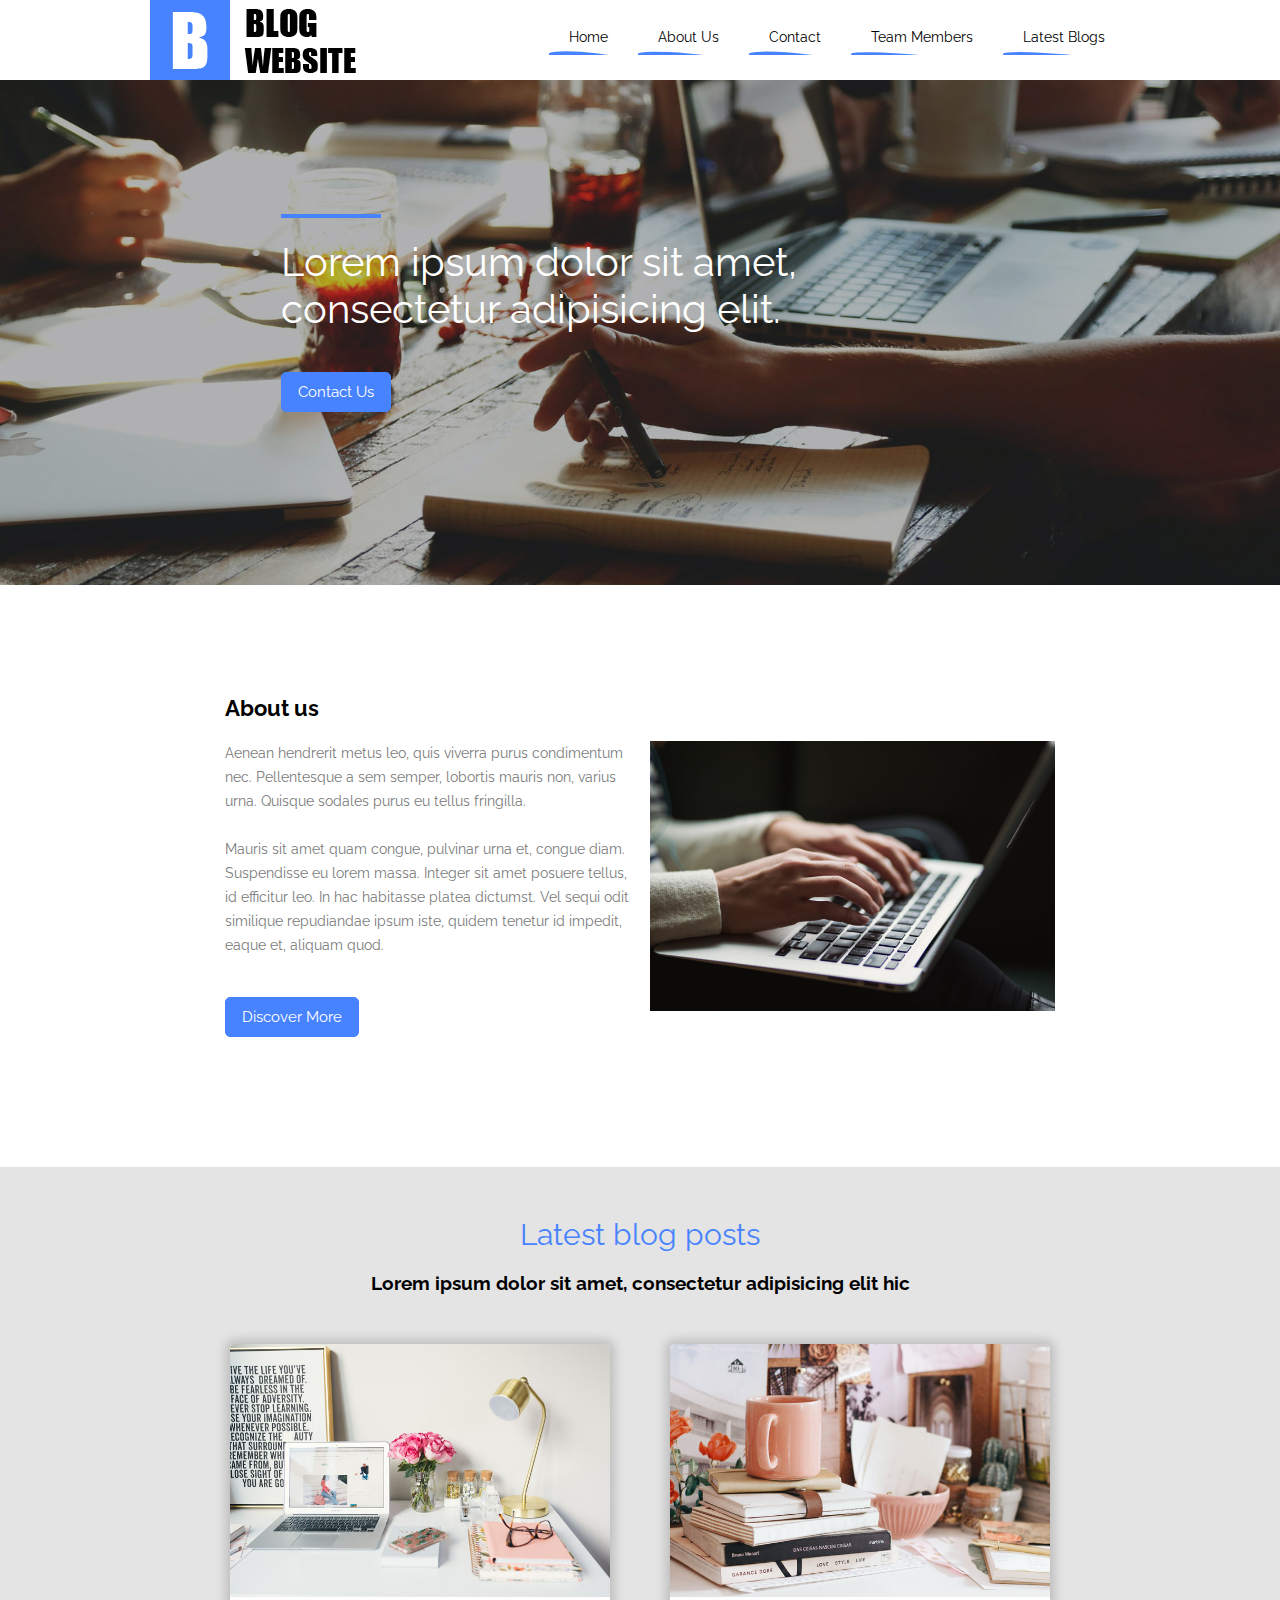
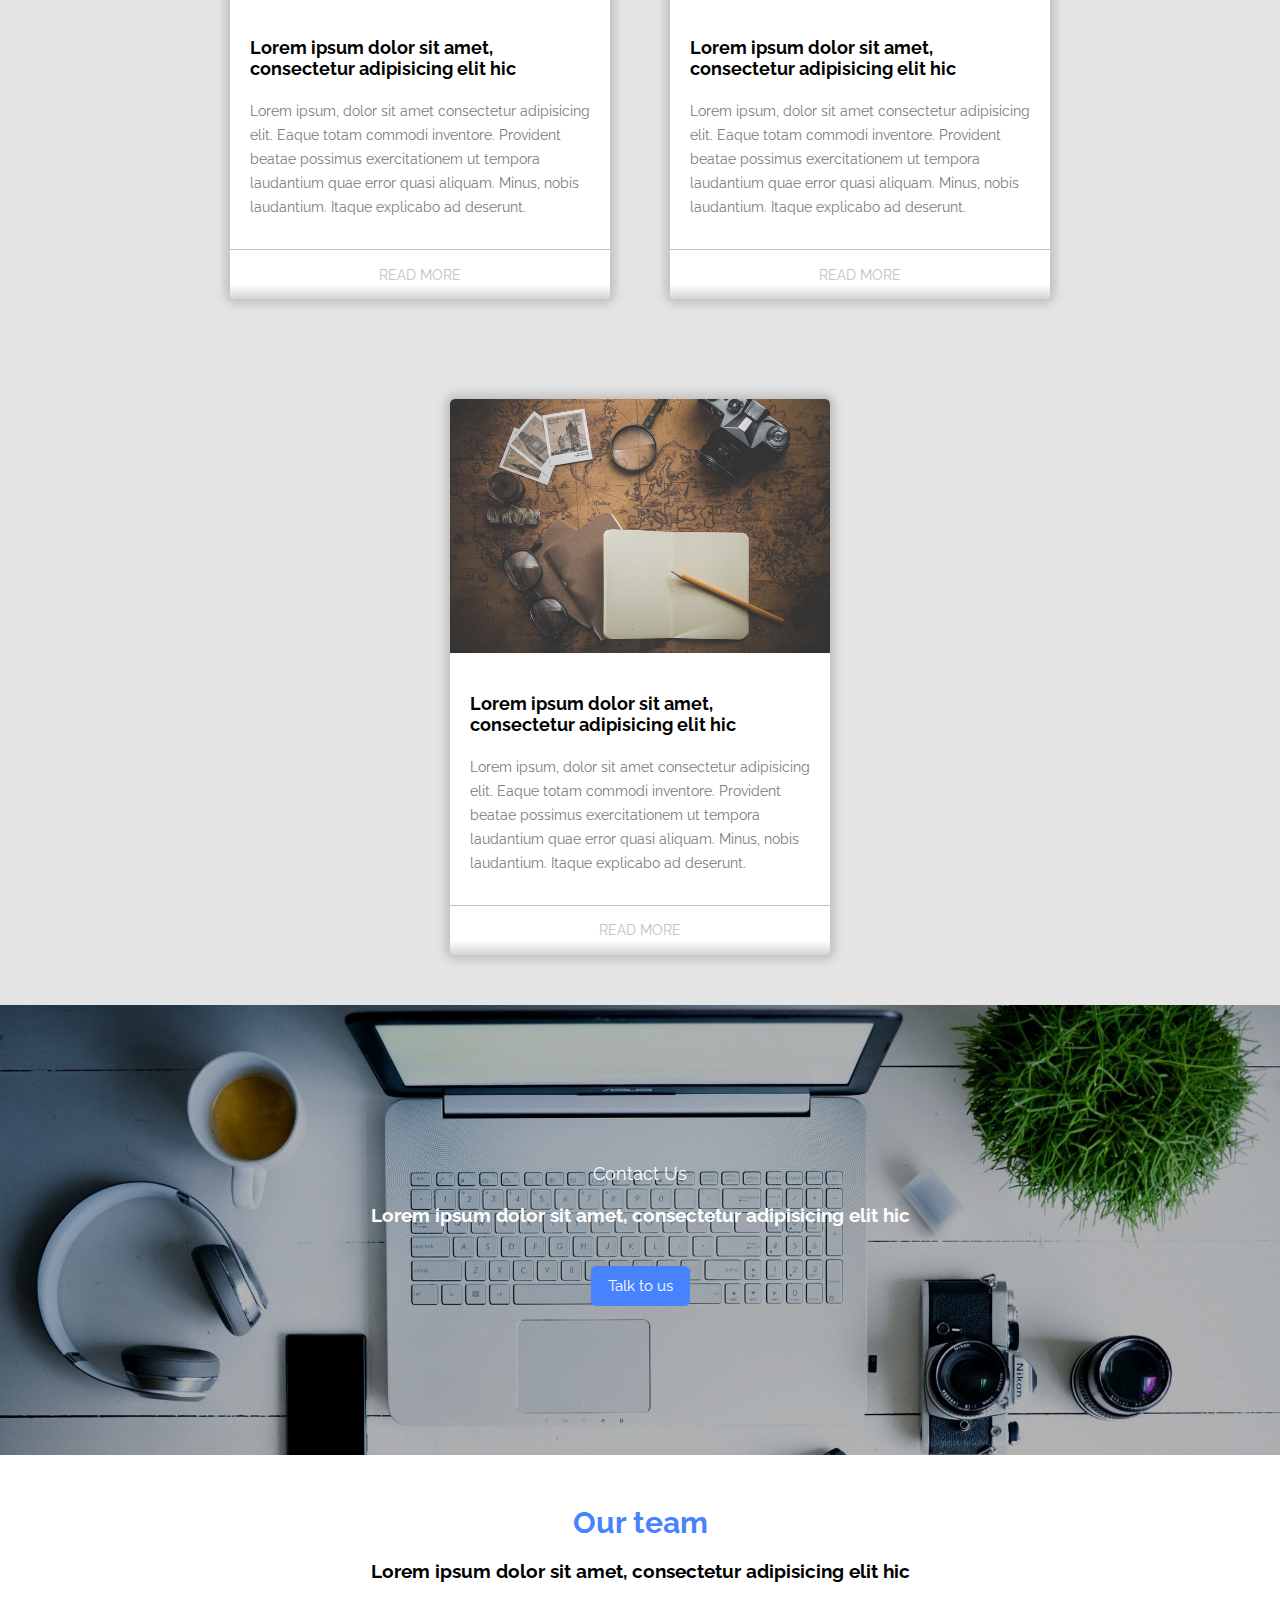
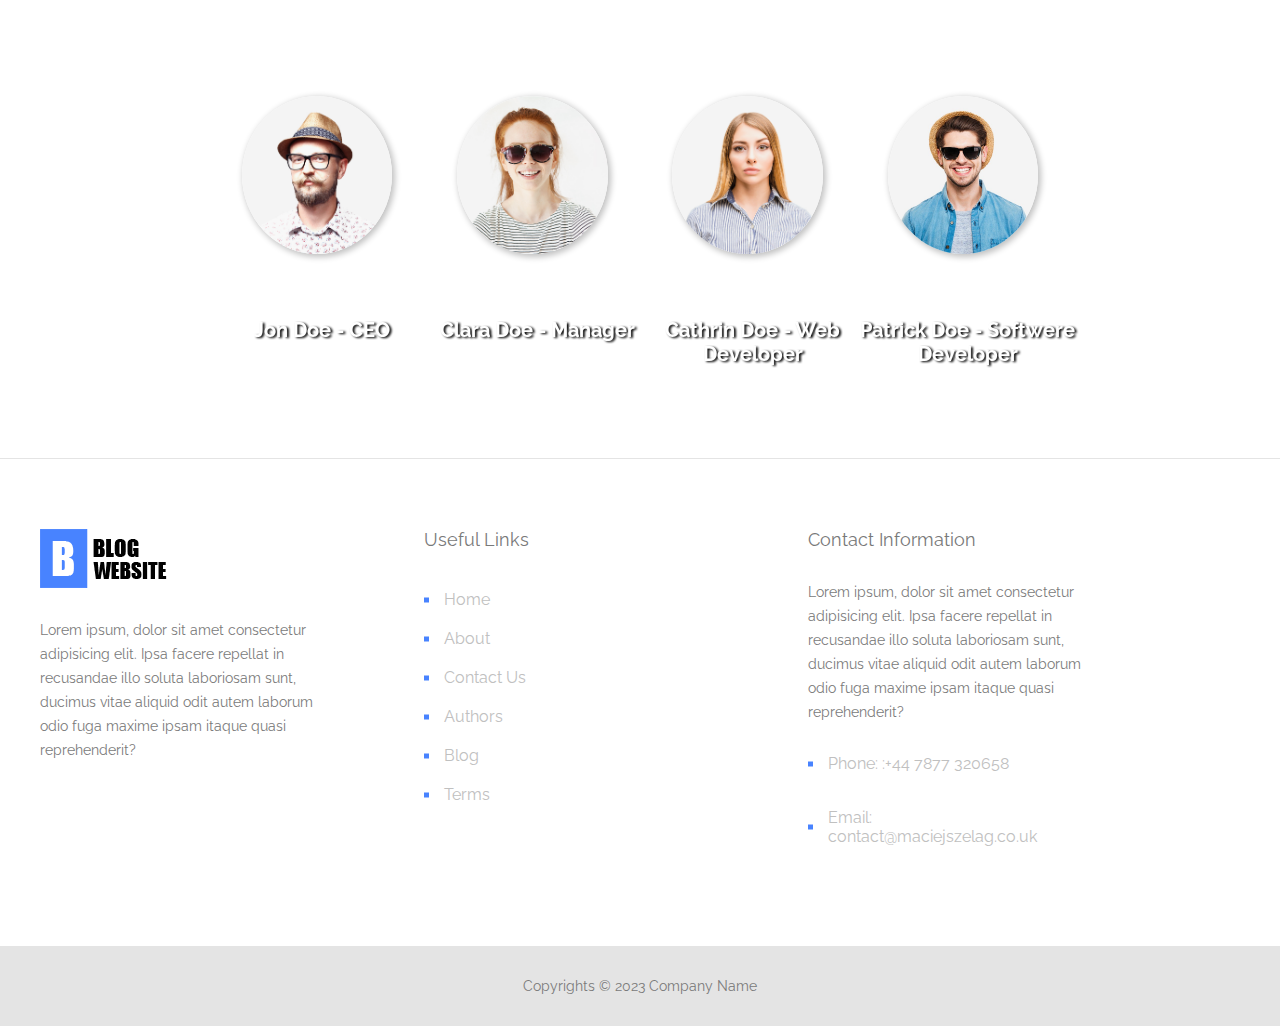
==== commit da8cb576: "smooth scrolling js" ====
--- a/index.html
+++ b/index.html
@@ -46,6 +46,7 @@
         </div>
     </nav>
     <!-- Navigation  -->
+
     <!-- Header - Home  -->
     <header class="m-top-1" id="home">
         <div class="container no-padding wh100">
@@ -73,12 +74,15 @@
                 <div class="con-wrap">
                     <div class="article-wrap">
                         <h2 class="h2-article">About us</h2>
-                        <p>Aenean hendrerit metus leo, quis viverra purus condimentum nec. Pellentesque a sem semper,
-                            lobortis mauris non, varius urna. Quisque sodales purus eu tellus fringilla.<br><br>Mauris
+                        <p>Aenean hendrerit metus leo, quis viverra purus condimentum nec. Pellentesque a sem
+                            semper,
+                            lobortis mauris non, varius urna. Quisque sodales purus eu tellus
+                            fringilla.<br><br>Mauris
                             sit
                             amet quam congue, pulvinar urna et, congue diam. Suspendisse eu lorem massa. Integer sit
                             amet
-                            posuere tellus, id efficitur leo. In hac habitasse platea dictumst. Vel sequi odit similique
+                            posuere tellus, id efficitur leo. In hac habitasse platea dictumst. Vel sequi odit
+                            similique
                             repudiandae ipsum iste, quidem tenetur id impedit, eaque et, aliquam quod.</p>
                         <div class="btn-wrap ">
                             <a href="#" class="btn">Discover More</a>
@@ -116,12 +120,13 @@
                                 <div class="card-text-wrap">
                                     <h3>Lorem ipsum dolor sit amet, consectetur adipisicing elit hic</h3>
                                     <p>Lorem ipsum, dolor sit amet consectetur adipisicing elit. Eaque totam commodi
-                                        inventore. Provident beatae possimus exercitationem ut tempora laudantium quae
+                                        inventore. Provident beatae possimus exercitationem ut tempora laudantium
+                                        quae
                                         error
                                         quasi aliquam. Minus, nobis laudantium. Itaque explicabo ad deserunt.</p>
                                 </div>
                                 <div class="card-btn">
-                                    <a href="">Read more</a>
+                                    <a href="blog.html">Read more</a>
                                 </div>
                             </div>
                         </div>
@@ -133,12 +138,13 @@
                                 <div class="card-text-wrap">
                                     <h3>Lorem ipsum dolor sit amet, consectetur adipisicing elit hic</h3>
                                     <p>Lorem ipsum, dolor sit amet consectetur adipisicing elit. Eaque totam commodi
-                                        inventore. Provident beatae possimus exercitationem ut tempora laudantium quae
+                                        inventore. Provident beatae possimus exercitationem ut tempora laudantium
+                                        quae
                                         error
                                         quasi aliquam. Minus, nobis laudantium. Itaque explicabo ad deserunt.</p>
                                 </div>
                                 <div class="card-btn">
-                                    <a href="">Read more</a>
+                                    <a href="blog.html">Read more</a>
                                 </div>
                             </div>
                         </div>
@@ -150,12 +156,13 @@
                                 <div class="card-text-wrap">
                                     <h3>Lorem ipsum dolor sit amet, consectetur adipisicing elit hic</h3>
                                     <p>Lorem ipsum, dolor sit amet consectetur adipisicing elit. Eaque totam commodi
-                                        inventore. Provident beatae possimus exercitationem ut tempora laudantium quae
+                                        inventore. Provident beatae possimus exercitationem ut tempora laudantium
+                                        quae
                                         error
                                         quasi aliquam. Minus, nobis laudantium. Itaque explicabo ad deserunt.</p>
                                 </div>
                                 <div class="card-btn">
-                                    <a href="">Read more</a>
+                                    <a href="blog.html">Read more</a>
                                 </div>
                             </div>
                         </div>
@@ -228,8 +235,10 @@
                     <img src="/images/footer_logo.png" alt="">
                 </div>
                 <div class="foot-txt">
-                    <p>Lorem ipsum, dolor sit amet consectetur adipisicing elit. Ipsa facere repellat in recusandae illo
-                        soluta laboriosam sunt, ducimus vitae aliquid odit autem laborum odio fuga maxime ipsam itaque
+                    <p>Lorem ipsum, dolor sit amet consectetur adipisicing elit. Ipsa facere repellat in recusandae
+                        illo
+                        soluta laboriosam sunt, ducimus vitae aliquid odit autem laborum odio fuga maxime ipsam
+                        itaque
                         quasi reprehenderit?</p>
                 </div>
                 <div class="social-links">
@@ -255,8 +264,10 @@
             <div class="foot-box">
                 <div class="foot-title">Contact Information</div>
                 <div class="foot-txt">
-                    <p>Lorem ipsum, dolor sit amet consectetur adipisicing elit. Ipsa facere repellat in recusandae illo
-                        soluta laboriosam sunt, ducimus vitae aliquid odit autem laborum odio fuga maxime ipsam itaque
+                    <p>Lorem ipsum, dolor sit amet consectetur adipisicing elit. Ipsa facere repellat in recusandae
+                        illo
+                        soluta laboriosam sunt, ducimus vitae aliquid odit autem laborum odio fuga maxime ipsam
+                        itaque
                         quasi reprehenderit?</p>
                 </div>
                 <div class="foot-txt">
@@ -274,7 +285,10 @@
         </div>
     </footer>
     <!-- Footer  -->
+
     <script src="js/script.js"></script>
+
+
 </body>
 
 </html>--- a/css/style.min.css
+++ b/css/style.min.css
@@ -1 +1 @@
-*{padding:0;margin:0;-webkit-box-sizing:border-box;box-sizing:border-box}html{font-family:"Raleway",sans-serif;font-size:10px;scroll-behavior:smooth}.m-t-1{margin-top:5rem}.h1-1{font-weight:400}.h2-article{width:100%;padding:2rem 0;font-size:2.2rem}p{font-size:1.4rem;line-height:2.4rem;color:#7a7a7a}.font-4{font-size:4rem}.line-dec{margin-bottom:2rem;width:10rem;height:.4rem;background-color:#4883ff}.m-top-1{margin-top:8rem}.container{position:relative;padding-right:1.5rem;padding-left:1.5rem;margin-right:auto;margin-left:auto}.height-5{height:50vh}.no-padding{padding:0}.padding-5{padding-bottom:5rem}.col-txt-white{color:#fff !important}.row{display:-webkit-box;display:-ms-flexbox;display:flex;-webkit-box-pack:center;-ms-flex-pack:center;justify-content:center;-webkit-box-align:center;-ms-flex-align:center;align-items:center;-webkit-box-orient:vertical;-webkit-box-direction:normal;-ms-flex-direction:column;flex-direction:column;width:100%;height:100%}.wh100{width:100%;height:100%}.flex-sm{-ms-flex-wrap:wrap;flex-wrap:wrap}.flex-left{-webkit-box-align:start !important;-ms-flex-align:start !important;align-items:flex-start !important}.banner-caption{display:-webkit-box;display:-ms-flexbox;display:flex;-webkit-box-pack:center;-ms-flex-pack:center;justify-content:center;-webkit-box-align:center;-ms-flex-align:center;align-items:center;width:100%;height:100%;padding-left:2.5rem;padding-right:2.5rem;-webkit-box-orient:vertical;-webkit-box-direction:normal;-ms-flex-direction:column;flex-direction:column}.black-3{display:-webkit-box;display:-ms-flexbox;display:flex;-webkit-box-pack:center;-ms-flex-pack:center;justify-content:center;-webkit-box-align:center;-ms-flex-align:center;align-items:center;width:100%;height:100%;background-color:rgba(0,0,0,.3);color:#fff}.btn-wrap{display:-webkit-box;display:-ms-flexbox;display:flex;-webkit-box-pack:start;-ms-flex-pack:start;justify-content:flex-start;-webkit-box-align:center;-ms-flex-align:center;align-items:center;margin:4rem 0;width:100%}.btn-wrap .btn{display:-webkit-box;display:-ms-flexbox;display:flex;-webkit-box-pack:center;-ms-flex-pack:center;justify-content:center;-webkit-box-align:center;-ms-flex-align:center;align-items:center;width:auto;height:auto;background-color:#4883ff;color:#fff;font-size:1.5rem;padding:1rem 1.6rem;text-decoration:none;border-radius:.5rem;-webkit-transition:.3s linear;transition:.3s linear;border:.1rem solid #4883ff}.btn-wrap .btn:hover{color:#4883ff;background-color:#fff}.flex-center{-webkit-box-pack:center;-ms-flex-pack:center;justify-content:center}.con-wrap{display:-webkit-box;display:-ms-flexbox;display:flex;-webkit-box-pack:center;-ms-flex-pack:center;justify-content:center;-webkit-box-align:center;-ms-flex-align:center;align-items:center;-webkit-box-orient:vertical;-webkit-box-direction:normal;-ms-flex-direction:column;flex-direction:column}.bg-img-1{background-image:url(/images/contact-image-1-1920x700.jpg);background-position:center;background-size:cover;background-repeat:no-repeat}.article-wrap{display:-webkit-box;display:-ms-flexbox;display:flex;-webkit-box-pack:start;-ms-flex-pack:start;justify-content:flex-start;-webkit-box-align:start;-ms-flex-align:start;align-items:flex-start;-webkit-box-orient:vertical;-webkit-box-direction:normal;-ms-flex-direction:column;flex-direction:column;width:100%}.img-wrap{display:-webkit-box;display:-ms-flexbox;display:flex;-webkit-box-pack:center;-ms-flex-pack:center;justify-content:center;-webkit-box-align:center;-ms-flex-align:center;align-items:center;width:100%;height:100%}.img-wrap img{width:100%}.img-boxes{display:-webkit-box;display:-ms-flexbox;display:flex;-webkit-box-pack:center;-ms-flex-pack:center;justify-content:center;-webkit-box-align:center;-ms-flex-align:center;align-items:center;-ms-flex-wrap:wrap;flex-wrap:wrap;margin:5rem 0}.img-boxes .box-img{display:-webkit-box;display:-ms-flexbox;display:flex;-webkit-box-pack:center;-ms-flex-pack:center;justify-content:center;-webkit-box-align:center;-ms-flex-align:center;align-items:center;position:relative;margin:3rem 0 12rem}.img-boxes .box-img img{border-radius:50%;-webkit-box-shadow:.2rem .2rem .6rem .1rem silver;box-shadow:.2rem .2rem .6rem .1rem silver;overflow:hidden;width:70%}.img-boxes .box-img:after{content:attr(data-team-member);position:absolute;top:100%;left:0;width:100%;height:auto;text-align:center;padding:3rem 0;font-size:3rem;font-weight:700;color:#fff;-webkit-filter:drop-shadow(0.2rem 0.2rem 0.1rem rgb(192, 192, 192));filter:drop-shadow(0.2rem 0.2rem 0.1rem rgb(192, 192, 192))}.bg-grey{background-color:#e4e4e4}.text-title-con{width:100%;padding:5rem 2rem 0}.text-title-con .t1,.text-title-con .t2{display:-webkit-box;display:-ms-flexbox;display:flex;-webkit-box-pack:center;-ms-flex-pack:center;justify-content:center;-webkit-box-align:center;-ms-flex-align:center;align-items:center;-webkit-box-orient:vertical;-webkit-box-direction:normal;-ms-flex-direction:column;flex-direction:column;width:100%;text-align:center}.text-title-con .t1{color:#4883ff;font-size:1.8rem}.text-title-con .t2{padding-top:2rem;font-size:1.6rem}.cards-wrap{display:-webkit-box;display:-ms-flexbox;display:flex;-webkit-box-pack:center;-ms-flex-pack:center;justify-content:center;-webkit-box-align:center;-ms-flex-align:center;align-items:center;-ms-flex-wrap:wrap;flex-wrap:wrap;width:100%;height:auto;padding:2rem 1rem}.cards-wrap .card-container{width:auto;height:auto;margin:5rem 0}.cards-wrap .card-container .card{display:-webkit-box;display:-ms-flexbox;display:flex;-webkit-box-pack:center;-ms-flex-pack:center;justify-content:center;-webkit-box-align:center;-ms-flex-align:center;align-items:center;-webkit-box-orient:vertical;-webkit-box-direction:normal;-ms-flex-direction:column;flex-direction:column;width:100%;max-width:480px;height:auto;-webkit-box-shadow:0 0 10px 5px silver;box-shadow:0 0 10px 5px silver;border-radius:.5rem;background-color:#fff;overflow:hidden}.cards-wrap .card-container .card .img-wrap{width:100%}.cards-wrap .card-container .card .img-wrap img{width:100%}.cards-wrap .card-container .card .card-text-wrap{width:100%;height:auto;padding:3rem 2rem}.cards-wrap .card-container .card .card-text-wrap h3{font-size:1.8rem;margin:1rem 0 2rem}.cards-wrap .card-container .card .card-btn{width:100%;height:5rem;border-top:1px solid silver}.cards-wrap .card-container .card .card-btn a{display:-webkit-box;display:-ms-flexbox;display:flex;-webkit-box-pack:center;-ms-flex-pack:center;justify-content:center;-webkit-box-align:center;-ms-flex-align:center;align-items:center;width:100%;height:100%;text-decoration:none;font-size:1.4rem;color:silver;text-transform:uppercase}.font-3{font-size:3rem !important}.font-w-7{font-weight:700 !important}.blog-img{margin:3rem 0;width:100%;max-width:72rem}.blog-img img{width:100%;border-radius:.5rem;-webkit-filter:drop-shadow(0.8rem 0.8rem 0.5rem rgb(124, 124, 124));filter:drop-shadow(0.8rem 0.8rem 0.5rem rgb(124, 124, 124))}.social-links{display:-webkit-box;display:-ms-flexbox;display:flex;-webkit-box-pack:start;-ms-flex-pack:start;justify-content:flex-start;-webkit-box-align:center;-ms-flex-align:center;align-items:center;width:100%;height:auto}.social-links a{display:-webkit-box;display:-ms-flexbox;display:flex;-webkit-box-pack:start;-ms-flex-pack:start;justify-content:flex-start;-webkit-box-align:center;-ms-flex-align:center;align-items:center;color:#fff;font-size:3rem;margin:1rem 1.5rem;text-decoration:none;-webkit-transition:.3s linear;transition:.3s linear;-webkit-filter:drop-shadow(0.3rem 0 0.1rem rgb(72, 131, 255));filter:drop-shadow(0.3rem 0 0.1rem rgb(72, 131, 255))}.social-links a:hover{-webkit-animation:jello-horizontal .9s both;animation:jello-horizontal .9s both}@media(min-width: 768px){.banner-caption{width:85%}.cards-wrap{padding:2rem}.cards-wrap .card-container{width:auto;height:auto;margin:5rem 2rem}.img-boxes{display:-webkit-box;display:-ms-flexbox;display:flex;-webkit-box-pack:center;-ms-flex-pack:center;justify-content:center;-webkit-box-align:center;-ms-flex-align:center;align-items:center;-ms-flex-wrap:wrap;flex-wrap:wrap;margin:5rem 0}.img-boxes .box-img{margin:3rem 0 12rem;width:323px;height:340px}.img-boxes .box-img img{-webkit-transition:.3s ease-in-out;transition:.3s ease-in-out}.img-boxes .box-img:after{font-size:2rem;-webkit-filter:drop-shadow(0.2rem 0.1rem 0.1rem black);filter:drop-shadow(0.2rem 0.1rem 0.1rem black)}.img-boxes .box-img:hover img{-webkit-transform:scale(1.1);transform:scale(1.1)}}@media(min-width: 992px){.banner-caption{width:80%}.cards-wrap{padding:2rem}.cards-wrap .card-container{width:auto;height:auto;margin:5rem 2rem}.cards-wrap .card-container .card{max-width:380px}.img-boxes .box-img{width:215.3333333333px;height:226.6666666667px}}@media(min-width: 1024px){.banner-caption{width:70%}.con-wrap{width:100%;-webkit-box-orient:horizontal;-webkit-box-direction:normal;-ms-flex-direction:row;flex-direction:row}.article-wrap{padding:1rem;width:50%;-webkit-box-align:center;-ms-flex-align:center;align-items:center}.img-wrap img{width:100%}.cards-wrap{padding:2rem 10rem}.cards-wrap .card-container{width:auto;height:auto;margin:5rem 3rem}.cards-wrap .card-container .card{-webkit-transition:.7s ease-in-out;transition:.7s ease-in-out}.cards-wrap .card-container .card .card-btn{-webkit-transition:.3s linear;transition:.3s linear;-webkit-box-shadow:0 10px 10px 1px silver;box-shadow:0 10px 10px 1px silver;background-image:-webkit-gradient(linear, left top, left bottom, color-stop(70%, white), to(rgb(211, 211, 211)));background-image:linear-gradient(white 70%, rgb(211, 211, 211))}.cards-wrap .card-container .card .card-btn a{-webkit-transition:.3s linear;transition:.3s linear}.cards-wrap .card-container .card .card-btn:hover{-webkit-box-shadow:0 0 10px 1px silver;box-shadow:0 0 10px 1px silver}.cards-wrap .card-container .card .card-btn:hover a{color:#4883ff}.cards-wrap .card-container .card:hover{-webkit-transform:scale(1.04) translateY(-1.5rem);transform:scale(1.04) translateY(-1.5rem);-webkit-box-shadow:0 5px 50px 10px silver;box-shadow:0 5px 50px 10px silver}}@media(min-width: 1200px){.banner-caption{width:60%}.con-wrap{padding:3rem 20rem 8rem}.no-padding{padding:0}}@media(min-width: 1400px){.banner-caption{width:50%}.img-wrap{max-width:500px;max-height:384px}.img-wrap img{width:100%}}@-webkit-keyframes jello-horizontal{0%{-webkit-transform:scale3d(1, 1, 1);transform:scale3d(1, 1, 1)}30%{-webkit-transform:scale3d(1.25, 0.75, 1);transform:scale3d(1.25, 0.75, 1)}40%{-webkit-transform:scale3d(0.75, 1.25, 1);transform:scale3d(0.75, 1.25, 1)}50%{-webkit-transform:scale3d(1.15, 0.85, 1);transform:scale3d(1.15, 0.85, 1)}65%{-webkit-transform:scale3d(0.95, 1.05, 1);transform:scale3d(0.95, 1.05, 1)}75%{-webkit-transform:scale3d(1.05, 0.95, 1);transform:scale3d(1.05, 0.95, 1)}100%{-webkit-transform:scale3d(1, 1, 1);transform:scale3d(1, 1, 1)}}@keyframes jello-horizontal{0%{-webkit-transform:scale3d(1, 1, 1);transform:scale3d(1, 1, 1)}30%{-webkit-transform:scale3d(1.25, 0.75, 1);transform:scale3d(1.25, 0.75, 1)}40%{-webkit-transform:scale3d(0.75, 1.25, 1);transform:scale3d(0.75, 1.25, 1)}50%{-webkit-transform:scale3d(1.15, 0.85, 1);transform:scale3d(1.15, 0.85, 1)}65%{-webkit-transform:scale3d(0.95, 1.05, 1);transform:scale3d(0.95, 1.05, 1)}75%{-webkit-transform:scale3d(1.05, 0.95, 1);transform:scale3d(1.05, 0.95, 1)}100%{-webkit-transform:scale3d(1, 1, 1);transform:scale3d(1, 1, 1)}}.con-nav{display:-webkit-box;display:-ms-flexbox;display:flex;-webkit-box-pack:justify;-ms-flex-pack:justify;justify-content:space-between;-webkit-box-align:center;-ms-flex-align:center;align-items:center;width:100%;height:8rem;padding:0 2rem;position:fixed;top:0;left:0;z-index:10;overflow:hidden;background-color:#fff}.con-nav .wrap-box{display:-webkit-box;display:-ms-flexbox;display:flex;-webkit-box-pack:end;-ms-flex-pack:end;justify-content:flex-end;-webkit-box-align:center;-ms-flex-align:center;align-items:center;width:100%;height:100%}.con-nav .wrap-box .img-wrap{width:22rem;height:10rem;overflow:hidden}.con-nav .wrap-box .img-wrap img{width:100%}.con-nav .wrap-box .menu-lines{width:8rem;height:8rem;display:-webkit-box;display:-ms-flexbox;display:flex;-webkit-box-pack:center;-ms-flex-pack:center;justify-content:center;-webkit-box-align:center;-ms-flex-align:center;align-items:center;background-color:#4883ff;z-index:100;position:relative}.con-nav .wrap-box .menu-lines .lines-wrap{position:relative;width:4rem;height:4rem;-webkit-transition:.3s linear;transition:.3s linear}.con-nav .wrap-box .menu-lines .lines-wrap .line{position:absolute;width:80%;height:2px;background-color:#fff;left:50%;-webkit-transform:translateX(-50%);transform:translateX(-50%);-webkit-transition:.5s cubic-bezier(0.25, 0.75, 0.5, 2);transition:.5s cubic-bezier(0.25, 0.75, 0.5, 2)}.con-nav .wrap-box .menu-lines .lines-wrap .line:nth-child(1){top:30%}.con-nav .wrap-box .menu-lines .lines-wrap .line:nth-child(2){top:50%}.con-nav .wrap-box .menu-lines .lines-wrap .line:nth-child(3){top:70%}.con-nav .wrap-box .menu-lines .lines-wrap-active{-webkit-transform:rotate(-90deg);transform:rotate(-90deg)}.con-nav .wrap-box .menu-lines .lines-wrap-active .line{width:50%}.con-nav .wrap-box .menu-lines .lines-wrap-active .line:nth-child(1){top:50%;-webkit-transform:rotate(45deg) translateX(-50%);transform:rotate(45deg) translateX(-50%)}.con-nav .wrap-box .menu-lines .lines-wrap-active .line:nth-child(2){top:50%;opacity:0}.con-nav .wrap-box .menu-lines .lines-wrap-active .line:nth-child(3){top:50%;-webkit-transform:rotate(-45deg) translateX(-50%);transform:rotate(-45deg) translateX(-50%)}.con-nav .wrap-box .ul-wrap{position:fixed;top:-100%;left:0;width:100%;height:50vh;-webkit-transition:1s cubic-bezier(0.25, 0.75, 0.8, 1);transition:1s cubic-bezier(0.25, 0.75, 0.8, 1);z-index:8}.con-nav .wrap-box .ul-wrap .mobile-list{display:-webkit-box;display:-ms-flexbox;display:flex;-webkit-box-pack:center;-ms-flex-pack:center;justify-content:center;-webkit-box-align:center;-ms-flex-align:center;align-items:center;width:100%;height:100%;-webkit-box-orient:vertical;-webkit-box-direction:normal;-ms-flex-direction:column;flex-direction:column;width:100%;height:50vh;background-color:#4883ff;list-style:none}.con-nav .wrap-box .ul-wrap .mobile-list li{margin:.5rem}.con-nav .wrap-box .ul-wrap .mobile-list li a{display:-webkit-box;display:-ms-flexbox;display:flex;-webkit-box-pack:center;-ms-flex-pack:center;justify-content:center;-webkit-box-align:center;-ms-flex-align:center;align-items:center;width:auto;height:auto;padding:.5rem 2rem;color:#fff;text-decoration:none;font-size:3rem;border-bottom:1px solid #fff;-webkit-transition:.3s linear;transition:.3s linear}.con-nav .wrap-box .ul-wrap-active{top:0 !important}.con-nav .wrap-box:nth-child(odd){-webkit-box-pack:start;-ms-flex-pack:start;justify-content:flex-start}@media(min-width: 1024px){.con-nav{overflow:hidden}.con-nav .wrap-box .menu-lines{display:none}.con-nav .wrap-box .ul-wrap{position:relative;top:0;width:auto;height:8rem}.con-nav .wrap-box .ul-wrap .mobile-list{-webkit-box-orient:horizontal;-webkit-box-direction:normal;-ms-flex-direction:row;flex-direction:row;width:auto;height:8rem;background-color:#fff;-webkit-box-shadow:none;box-shadow:none}.con-nav .wrap-box .ul-wrap .mobile-list li a{display:-webkit-box;display:-ms-flexbox;display:flex;-webkit-box-pack:center;-ms-flex-pack:center;justify-content:center;-webkit-box-align:center;-ms-flex-align:center;align-items:center;width:auto;height:auto;padding:.5rem 2rem;color:#000;text-decoration:none;font-size:1.4rem;border-radius:1rem;border:1px solid #4883ff}.con-nav .wrap-box .ul-wrap .mobile-list li:hover a{color:#4883ff;-webkit-transform:scale(1.1);transform:scale(1.1)}.con-nav .wrap-box:nth-child(odd){-webkit-box-pack:start;-ms-flex-pack:start;justify-content:flex-start}.con-nav .wrap-box:nth-child(even){-webkit-box-pack:end;-ms-flex-pack:end;justify-content:flex-end}}header{width:100%;height:calc(90vh - 8rem)}.m-top-1{margin-top:8rem}.img-banner{background-image:url(../images/homepage-banner-image-1920x700.jpg)}.banner{display:-webkit-box;display:-ms-flexbox;display:flex;-webkit-box-pack:center;-ms-flex-pack:center;justify-content:center;-webkit-box-align:center;-ms-flex-align:center;align-items:center;width:100%;height:100%;padding:0;background-position:center;background-repeat:no-repeat;background-size:cover;position:relative}@media(min-width: 1024px){header{height:calc(65vh - 8rem)}}@media(min-width: 1400px){header{height:calc(75vh - 8rem)}}footer{width:100%;display:-webkit-box;display:-ms-flexbox;display:flex;-webkit-box-pack:center;-ms-flex-pack:center;justify-content:center;-webkit-box-align:center;-ms-flex-align:center;align-items:center;-webkit-box-orient:vertical;-webkit-box-direction:normal;-ms-flex-direction:column;flex-direction:column;border-top:.1rem solid #e4e4e4;overflow:hidden}footer .footer-wrap{display:-webkit-box;display:-ms-flexbox;display:flex;-webkit-box-pack:start;-ms-flex-pack:start;justify-content:flex-start;-webkit-box-align:start;-ms-flex-align:start;align-items:flex-start;-webkit-box-orient:vertical;-webkit-box-direction:normal;-ms-flex-direction:column;flex-direction:column;width:100%;max-width:140rem;padding:5rem 0}footer .footer-wrap .foot-box{width:100%;height:100%;padding:2rem 1rem}footer .footer-wrap .foot-box .logo-wrap{display:-webkit-box;display:-ms-flexbox;display:flex;-webkit-box-pack:start;-ms-flex-pack:start;justify-content:flex-start;-webkit-box-align:start;-ms-flex-align:start;align-items:flex-start;width:100%;height:auto;padding-bottom:3rem}footer .footer-wrap .foot-box .logo-wrap img{width:auto}footer .footer-wrap .foot-box .foot-title{padding:0 0 3rem 0;font-size:1.8rem;color:#797979}footer .footer-wrap .foot-box .foot-txt{width:100%;height:auto;padding-bottom:2rem}footer .footer-wrap .foot-box .foot-txt ul{display:-webkit-box;display:-ms-flexbox;display:flex;-webkit-box-pack:start;-ms-flex-pack:start;justify-content:flex-start;-webkit-box-align:start;-ms-flex-align:start;align-items:flex-start;-webkit-box-orient:horizontal;-webkit-box-direction:normal;-ms-flex-direction:row;flex-direction:row;-ms-flex-wrap:wrap;flex-wrap:wrap;width:100%;color:silver}footer .footer-wrap .foot-box .foot-txt ul li{position:relative;width:16rem;height:auto;margin-left:2rem;list-style:none;font-size:1.6rem}footer .footer-wrap .foot-box .foot-txt ul li a{display:-webkit-box;display:-ms-flexbox;display:flex;-webkit-box-pack:start;-ms-flex-pack:start;justify-content:flex-start;-webkit-box-align:center;-ms-flex-align:center;align-items:center;width:100%;height:100%;padding:1rem 0 1rem 0;font-size:1.6rem;text-decoration:none;color:silver}footer .footer-wrap .foot-box .foot-txt ul .li-wide{width:100%;margin-bottom:1.5rem}footer .footer-wrap .foot-box .foot-txt ul li::after{content:"";position:absolute;top:50%;left:-2rem;width:.5rem;height:.5rem;-webkit-transform:translateY(-50%);transform:translateY(-50%);background-color:#4883ff;-webkit-transition:.5s cubic-bezier(0.075, 0.82, 0.165, 1);transition:.5s cubic-bezier(0.075, 0.82, 0.165, 1)}footer .footer-wrap .foot-box .foot-txt ul li:hover::after{top:0;width:.2rem;height:100%;-webkit-transform:translateY(0);transform:translateY(0)}footer .footer{display:-webkit-box;display:-ms-flexbox;display:flex;-webkit-box-pack:center;-ms-flex-pack:center;justify-content:center;-webkit-box-align:center;-ms-flex-align:center;align-items:center;width:100%;height:8rem}@media(min-width: 992px){footer .footer-wrap{-webkit-box-orient:horizontal;-webkit-box-direction:normal;-ms-flex-direction:row;flex-direction:row}footer .footer-wrap .foot-box{width:30%;padding:2rem 4rem}}/*# sourceMappingURL=style.min.css.map */+*{padding:0;margin:0;-webkit-box-sizing:border-box;box-sizing:border-box}html{font-family:"Raleway",sans-serif;font-size:10px;scroll-behavior:smooth}body::-webkit-scrollbar{width:1em;background-color:#fff}body::-webkit-scrollbar-track{background-image:-webkit-gradient(linear, left top, left bottom, from(rgb(72, 131, 255)), color-stop(rgb(86, 206, 253)), to(rgb(255, 255, 255)));background-image:linear-gradient(rgb(72, 131, 255), rgb(86, 206, 253), rgb(255, 255, 255))}body::-webkit-scrollbar-thumb{background-color:rgba(0,0,0,0);-webkit-box-shadow:0 0 2rem 1rem #fff;box-shadow:0 0 2rem 1rem #fff;border-radius:5px}.m-t-1{margin-top:5rem}.h1-1{font-weight:400}.h2-article{width:100%;padding:2rem 0;font-size:2.2rem}p{font-size:1.4rem;line-height:2.4rem;color:#7a7a7a}.font-4{font-size:4rem}.line-dec{margin-bottom:2rem;width:10rem;height:.4rem;background-color:#4883ff}.m-top-1{margin-top:8rem}.container{position:relative;padding-right:1.5rem;padding-left:1.5rem;margin-right:auto;margin-left:auto}.height-5{height:50vh}.no-padding{padding:0}.padding-5{padding-bottom:5rem}.col-txt-white{color:#fff !important}.row{display:-webkit-box;display:-ms-flexbox;display:flex;-webkit-box-pack:center;-ms-flex-pack:center;justify-content:center;-webkit-box-align:center;-ms-flex-align:center;align-items:center;-webkit-box-orient:vertical;-webkit-box-direction:normal;-ms-flex-direction:column;flex-direction:column;width:100%;height:100%}.wh100{width:100%;height:100%}.flex-sm{-ms-flex-wrap:wrap;flex-wrap:wrap}.flex-left{-webkit-box-align:start !important;-ms-flex-align:start !important;align-items:flex-start !important}.banner-caption{display:-webkit-box;display:-ms-flexbox;display:flex;-webkit-box-pack:center;-ms-flex-pack:center;justify-content:center;-webkit-box-align:center;-ms-flex-align:center;align-items:center;width:100%;height:100%;padding-left:2.5rem;padding-right:2.5rem;-webkit-box-orient:vertical;-webkit-box-direction:normal;-ms-flex-direction:column;flex-direction:column}.black-3{display:-webkit-box;display:-ms-flexbox;display:flex;-webkit-box-pack:center;-ms-flex-pack:center;justify-content:center;-webkit-box-align:center;-ms-flex-align:center;align-items:center;width:100%;height:100%;background-color:rgba(0,0,0,.3);color:#fff}.btn-wrap{display:-webkit-box;display:-ms-flexbox;display:flex;-webkit-box-pack:start;-ms-flex-pack:start;justify-content:flex-start;-webkit-box-align:center;-ms-flex-align:center;align-items:center;margin:4rem 0;width:100%}.btn-wrap .btn{display:-webkit-box;display:-ms-flexbox;display:flex;-webkit-box-pack:center;-ms-flex-pack:center;justify-content:center;-webkit-box-align:center;-ms-flex-align:center;align-items:center;width:auto;height:auto;background-color:#4883ff;color:#fff;font-size:1.5rem;padding:1rem 1.6rem;text-decoration:none;border-radius:.5rem;-webkit-transition:.3s linear;transition:.3s linear;border:.1rem solid #4883ff}.btn-wrap .btn:hover{color:#4883ff;background-color:#fff}.flex-center{-webkit-box-pack:center;-ms-flex-pack:center;justify-content:center}.con-wrap{display:-webkit-box;display:-ms-flexbox;display:flex;-webkit-box-pack:center;-ms-flex-pack:center;justify-content:center;-webkit-box-align:center;-ms-flex-align:center;align-items:center;-webkit-box-orient:vertical;-webkit-box-direction:normal;-ms-flex-direction:column;flex-direction:column}.bg-img-1{background-image:url(/images/contact-image-1-1920x700.jpg);background-position:center;background-size:cover;background-repeat:no-repeat}.article-wrap{display:-webkit-box;display:-ms-flexbox;display:flex;-webkit-box-pack:start;-ms-flex-pack:start;justify-content:flex-start;-webkit-box-align:start;-ms-flex-align:start;align-items:flex-start;-webkit-box-orient:vertical;-webkit-box-direction:normal;-ms-flex-direction:column;flex-direction:column;width:100%}.img-wrap{display:-webkit-box;display:-ms-flexbox;display:flex;-webkit-box-pack:center;-ms-flex-pack:center;justify-content:center;-webkit-box-align:center;-ms-flex-align:center;align-items:center;width:100%;height:100%}.img-wrap img{width:100%}.img-boxes{display:-webkit-box;display:-ms-flexbox;display:flex;-webkit-box-pack:center;-ms-flex-pack:center;justify-content:center;-webkit-box-align:center;-ms-flex-align:center;align-items:center;-ms-flex-wrap:wrap;flex-wrap:wrap;margin:5rem 0}.img-boxes .box-img{display:-webkit-box;display:-ms-flexbox;display:flex;-webkit-box-pack:center;-ms-flex-pack:center;justify-content:center;-webkit-box-align:center;-ms-flex-align:center;align-items:center;position:relative;margin:3rem 0 12rem}.img-boxes .box-img img{border-radius:50%;-webkit-box-shadow:.2rem .2rem .6rem .1rem silver;box-shadow:.2rem .2rem .6rem .1rem silver;overflow:hidden;width:70%}.img-boxes .box-img:after{content:attr(data-team-member);position:absolute;top:100%;left:0;width:100%;height:auto;text-align:center;padding:3rem .5rem;font-size:3rem;font-weight:700;color:#fff;-webkit-filter:drop-shadow(0.2rem 0.2rem 0.1rem rgb(192, 192, 192));filter:drop-shadow(0.2rem 0.2rem 0.1rem rgb(192, 192, 192))}.bg-grey{background-color:#e4e4e4}.text-title-con{width:100%;padding:5rem 2rem 0}.text-title-con .t1,.text-title-con .t2{display:-webkit-box;display:-ms-flexbox;display:flex;-webkit-box-pack:center;-ms-flex-pack:center;justify-content:center;-webkit-box-align:center;-ms-flex-align:center;align-items:center;-webkit-box-orient:vertical;-webkit-box-direction:normal;-ms-flex-direction:column;flex-direction:column;width:100%;text-align:center}.text-title-con .t1{color:#4883ff;font-size:1.8rem}.text-title-con .t2{padding-top:2rem;font-size:1.6rem}.cards-wrap{display:-webkit-box;display:-ms-flexbox;display:flex;-webkit-box-pack:center;-ms-flex-pack:center;justify-content:center;-webkit-box-align:center;-ms-flex-align:center;align-items:center;-ms-flex-wrap:wrap;flex-wrap:wrap;width:100%;height:auto;padding:2rem 1rem}.cards-wrap .card-container{width:auto;height:auto;margin:5rem 0}.cards-wrap .card-container .card{display:-webkit-box;display:-ms-flexbox;display:flex;-webkit-box-pack:center;-ms-flex-pack:center;justify-content:center;-webkit-box-align:center;-ms-flex-align:center;align-items:center;-webkit-box-orient:vertical;-webkit-box-direction:normal;-ms-flex-direction:column;flex-direction:column;width:100%;max-width:480px;height:auto;-webkit-box-shadow:0 0 10px 5px silver;box-shadow:0 0 10px 5px silver;border-radius:.5rem;background-color:#fff;overflow:hidden}.cards-wrap .card-container .card .img-wrap{width:100%}.cards-wrap .card-container .card .img-wrap img{width:100%}.cards-wrap .card-container .card .card-text-wrap{width:100%;height:auto;padding:3rem 2rem}.cards-wrap .card-container .card .card-text-wrap h3{font-size:1.8rem;margin:1rem 0 2rem}.cards-wrap .card-container .card .card-btn{width:100%;height:5rem;border-top:1px solid silver}.cards-wrap .card-container .card .card-btn a{display:-webkit-box;display:-ms-flexbox;display:flex;-webkit-box-pack:center;-ms-flex-pack:center;justify-content:center;-webkit-box-align:center;-ms-flex-align:center;align-items:center;width:100%;height:100%;text-decoration:none;font-size:1.4rem;color:silver;text-transform:uppercase}.font-3{font-size:3rem !important}.font-w-7{font-weight:700 !important}.blog-img{margin:3rem 0;width:100%;max-width:72rem}.blog-img img{width:100%;border-radius:.5rem;-webkit-filter:drop-shadow(0.8rem 0.8rem 0.5rem rgb(124, 124, 124));filter:drop-shadow(0.8rem 0.8rem 0.5rem rgb(124, 124, 124))}.social-links{display:-webkit-box;display:-ms-flexbox;display:flex;-webkit-box-pack:start;-ms-flex-pack:start;justify-content:flex-start;-webkit-box-align:center;-ms-flex-align:center;align-items:center;width:100%;height:auto}.social-links a{display:-webkit-box;display:-ms-flexbox;display:flex;-webkit-box-pack:start;-ms-flex-pack:start;justify-content:flex-start;-webkit-box-align:center;-ms-flex-align:center;align-items:center;color:#fff;font-size:3rem;margin:1rem 1.5rem;text-decoration:none;-webkit-transition:.3s linear;transition:.3s linear;-webkit-filter:drop-shadow(0.3rem 0 0.1rem rgb(72, 131, 255));filter:drop-shadow(0.3rem 0 0.1rem rgb(72, 131, 255))}.social-links a:hover{-webkit-animation:jello-horizontal .9s both;animation:jello-horizontal .9s both}@media(min-width: 768px){.banner-caption{width:85%}.cards-wrap{padding:2rem}.cards-wrap .card-container{width:auto;height:auto;margin:5rem 2rem}.img-boxes{display:-webkit-box;display:-ms-flexbox;display:flex;-webkit-box-pack:center;-ms-flex-pack:center;justify-content:center;-webkit-box-align:center;-ms-flex-align:center;align-items:center;-ms-flex-wrap:wrap;flex-wrap:wrap;margin:5rem 0}.img-boxes .box-img{margin:3rem 0 12rem;width:323px;height:340px}.img-boxes .box-img img{-webkit-transition:.3s ease-in-out;transition:.3s ease-in-out}.img-boxes .box-img:after{font-size:2rem;-webkit-filter:drop-shadow(0.2rem 0.1rem 0.1rem black);filter:drop-shadow(0.2rem 0.1rem 0.1rem black)}.img-boxes .box-img:hover img{-webkit-transform:scale(1.1);transform:scale(1.1)}}@media(min-width: 992px){.banner-caption{width:80%}.cards-wrap{padding:2rem}.cards-wrap .card-container{width:auto;height:auto;margin:5rem 2rem}.cards-wrap .card-container .card{max-width:380px}.img-boxes .box-img{width:215.3333333333px;height:226.6666666667px}}@media(min-width: 1024px){.banner-caption{width:70%}.con-wrap{width:100%;-webkit-box-orient:horizontal;-webkit-box-direction:normal;-ms-flex-direction:row;flex-direction:row}.article-wrap{padding:1rem;width:50%;-webkit-box-align:center;-ms-flex-align:center;align-items:center}.img-wrap img{width:100%}.cards-wrap{padding:2rem 10rem}.cards-wrap .card-container{width:auto;height:auto;margin:5rem 3rem}.cards-wrap .card-container .card{-webkit-transition:.7s ease-in-out;transition:.7s ease-in-out}.cards-wrap .card-container .card .card-btn{-webkit-transition:.3s linear;transition:.3s linear;-webkit-box-shadow:0 10px 10px 1px silver;box-shadow:0 10px 10px 1px silver;background-image:-webkit-gradient(linear, left top, left bottom, color-stop(70%, white), to(rgb(211, 211, 211)));background-image:linear-gradient(white 70%, rgb(211, 211, 211))}.cards-wrap .card-container .card .card-btn a{-webkit-transition:.3s linear;transition:.3s linear}.cards-wrap .card-container .card .card-btn:hover{-webkit-box-shadow:0 0 10px 1px silver;box-shadow:0 0 10px 1px silver}.cards-wrap .card-container .card .card-btn:hover a{color:#4883ff}.cards-wrap .card-container .card:hover{-webkit-transform:scale(1.04) translateY(-1.5rem);transform:scale(1.04) translateY(-1.5rem);-webkit-box-shadow:0 5px 50px 10px silver;box-shadow:0 5px 50px 10px silver}}@media(min-width: 1200px){.banner-caption{width:60%}.con-wrap{padding:3rem 20rem 8rem}.no-padding{padding:0}}@media(min-width: 1400px){.banner-caption{width:50%}.img-wrap{max-width:500px;max-height:384px}.img-wrap img{width:100%}}@-webkit-keyframes jello-horizontal{0%{-webkit-transform:scale3d(1, 1, 1);transform:scale3d(1, 1, 1)}30%{-webkit-transform:scale3d(1.25, 0.75, 1);transform:scale3d(1.25, 0.75, 1)}40%{-webkit-transform:scale3d(0.75, 1.25, 1);transform:scale3d(0.75, 1.25, 1)}50%{-webkit-transform:scale3d(1.15, 0.85, 1);transform:scale3d(1.15, 0.85, 1)}65%{-webkit-transform:scale3d(0.95, 1.05, 1);transform:scale3d(0.95, 1.05, 1)}75%{-webkit-transform:scale3d(1.05, 0.95, 1);transform:scale3d(1.05, 0.95, 1)}100%{-webkit-transform:scale3d(1, 1, 1);transform:scale3d(1, 1, 1)}}@keyframes jello-horizontal{0%{-webkit-transform:scale3d(1, 1, 1);transform:scale3d(1, 1, 1)}30%{-webkit-transform:scale3d(1.25, 0.75, 1);transform:scale3d(1.25, 0.75, 1)}40%{-webkit-transform:scale3d(0.75, 1.25, 1);transform:scale3d(0.75, 1.25, 1)}50%{-webkit-transform:scale3d(1.15, 0.85, 1);transform:scale3d(1.15, 0.85, 1)}65%{-webkit-transform:scale3d(0.95, 1.05, 1);transform:scale3d(0.95, 1.05, 1)}75%{-webkit-transform:scale3d(1.05, 0.95, 1);transform:scale3d(1.05, 0.95, 1)}100%{-webkit-transform:scale3d(1, 1, 1);transform:scale3d(1, 1, 1)}}.con-nav{display:-webkit-box;display:-ms-flexbox;display:flex;-webkit-box-pack:justify;-ms-flex-pack:justify;justify-content:space-between;-webkit-box-align:center;-ms-flex-align:center;align-items:center;width:100%;height:8rem;padding:0 2rem;position:fixed;top:0;left:0;z-index:10;overflow:hidden;background-color:#fff}.con-nav .wrap-box{display:-webkit-box;display:-ms-flexbox;display:flex;-webkit-box-pack:end;-ms-flex-pack:end;justify-content:flex-end;-webkit-box-align:center;-ms-flex-align:center;align-items:center;width:100%;height:100%}.con-nav .wrap-box .img-wrap{width:22rem;height:10rem;overflow:hidden}.con-nav .wrap-box .img-wrap img{width:100%}.con-nav .wrap-box .menu-lines{width:8rem;height:8rem;display:-webkit-box;display:-ms-flexbox;display:flex;-webkit-box-pack:center;-ms-flex-pack:center;justify-content:center;-webkit-box-align:center;-ms-flex-align:center;align-items:center;background-color:#4883ff;z-index:100;position:relative}.con-nav .wrap-box .menu-lines .lines-wrap{position:relative;width:4rem;height:4rem;-webkit-transition:.3s linear;transition:.3s linear}.con-nav .wrap-box .menu-lines .lines-wrap .line{position:absolute;width:80%;height:2px;background-color:#fff;left:50%;-webkit-transform:translateX(-50%);transform:translateX(-50%);-webkit-transition:.5s cubic-bezier(0.25, 0.75, 0.5, 2);transition:.5s cubic-bezier(0.25, 0.75, 0.5, 2)}.con-nav .wrap-box .menu-lines .lines-wrap .line:nth-child(1){top:30%}.con-nav .wrap-box .menu-lines .lines-wrap .line:nth-child(2){top:50%}.con-nav .wrap-box .menu-lines .lines-wrap .line:nth-child(3){top:70%}.con-nav .wrap-box .menu-lines .lines-wrap-active{-webkit-transform:rotate(-90deg);transform:rotate(-90deg)}.con-nav .wrap-box .menu-lines .lines-wrap-active .line{width:50%}.con-nav .wrap-box .menu-lines .lines-wrap-active .line:nth-child(1){top:50%;-webkit-transform:rotate(45deg) translateX(-50%);transform:rotate(45deg) translateX(-50%)}.con-nav .wrap-box .menu-lines .lines-wrap-active .line:nth-child(2){top:50%;opacity:0}.con-nav .wrap-box .menu-lines .lines-wrap-active .line:nth-child(3){top:50%;-webkit-transform:rotate(-45deg) translateX(-50%);transform:rotate(-45deg) translateX(-50%)}.con-nav .wrap-box .ul-wrap{position:fixed;top:-100%;left:0;width:100%;height:50vh;-webkit-transition:1s cubic-bezier(0.25, 0.75, 0.8, 1);transition:1s cubic-bezier(0.25, 0.75, 0.8, 1);z-index:8}.con-nav .wrap-box .ul-wrap .mobile-list{display:-webkit-box;display:-ms-flexbox;display:flex;-webkit-box-pack:center;-ms-flex-pack:center;justify-content:center;-webkit-box-align:center;-ms-flex-align:center;align-items:center;width:100%;height:100%;-webkit-box-orient:vertical;-webkit-box-direction:normal;-ms-flex-direction:column;flex-direction:column;width:100%;height:50vh;background-color:#4883ff;list-style:none}.con-nav .wrap-box .ul-wrap .mobile-list li{margin:.5rem}.con-nav .wrap-box .ul-wrap .mobile-list li a{display:-webkit-box;display:-ms-flexbox;display:flex;-webkit-box-pack:center;-ms-flex-pack:center;justify-content:center;-webkit-box-align:center;-ms-flex-align:center;align-items:center;width:auto;height:auto;padding:.5rem 2rem;color:#fff;text-decoration:none;font-size:3rem;border-bottom:1px solid #fff;-webkit-transition:.3s linear;transition:.3s linear}.con-nav .wrap-box .ul-wrap-active{top:0 !important}.con-nav .wrap-box:nth-child(odd){-webkit-box-pack:start;-ms-flex-pack:start;justify-content:flex-start}@media(min-width: 1024px){.con-nav{padding:0 6rem;overflow:hidden}.con-nav .wrap-box{width:auto}.con-nav .wrap-box .menu-lines{display:none}.con-nav .wrap-box .ul-wrap{position:relative;top:0;width:auto;height:8rem}.con-nav .wrap-box .ul-wrap .mobile-list{-webkit-box-orient:horizontal;-webkit-box-direction:normal;-ms-flex-direction:row;flex-direction:row;width:auto;height:8rem;background-color:#fff;-webkit-box-shadow:none;box-shadow:none}.con-nav .wrap-box .ul-wrap .mobile-list li a{position:relative;display:-webkit-box;display:-ms-flexbox;display:flex;-webkit-box-pack:center;-ms-flex-pack:center;justify-content:center;-webkit-box-align:center;-ms-flex-align:center;align-items:center;width:auto;height:auto;padding:.5rem 2rem 1rem;color:#000;text-decoration:none;font-size:1.4rem;overflow:hidden}.con-nav .wrap-box .ul-wrap .mobile-list li a::after{content:"";position:absolute;left:0;bottom:0;width:100%;height:1rem;background-color:#4883ff;border-radius:50%;-webkit-transform:rotate(5deg) translateY(40%);transform:rotate(5deg) translateY(40%);-webkit-transform-origin:left;transform-origin:left;-webkit-transition:.3s ease-in-out;transition:.3s ease-in-out}.con-nav .wrap-box .ul-wrap .mobile-list li:hover a{color:#4883ff}.con-nav .wrap-box .ul-wrap .mobile-list li:hover a::after{-webkit-transform:rotate(0) translateY(70%);transform:rotate(0) translateY(70%)}.con-nav .wrap-box:nth-child(odd){-webkit-box-pack:start;-ms-flex-pack:start;justify-content:flex-start}.con-nav .wrap-box:nth-child(even){-webkit-box-pack:end;-ms-flex-pack:end;justify-content:flex-end}}@media(min-width: 1200px){.con-nav{padding:0 15rem}}header{width:100%;height:calc(90vh - 8rem)}.m-top-1{margin-top:8rem}.img-banner{background-image:url(../images/homepage-banner-image-1920x700.jpg)}.banner{display:-webkit-box;display:-ms-flexbox;display:flex;-webkit-box-pack:center;-ms-flex-pack:center;justify-content:center;-webkit-box-align:center;-ms-flex-align:center;align-items:center;width:100%;height:100%;padding:0;background-position:center;background-repeat:no-repeat;background-size:cover;position:relative}@media(min-width: 1024px){header{height:calc(65vh - 8rem)}}@media(min-width: 1400px){header{height:calc(75vh - 8rem)}}footer{width:100%;display:-webkit-box;display:-ms-flexbox;display:flex;-webkit-box-pack:center;-ms-flex-pack:center;justify-content:center;-webkit-box-align:center;-ms-flex-align:center;align-items:center;-webkit-box-orient:vertical;-webkit-box-direction:normal;-ms-flex-direction:column;flex-direction:column;border-top:.1rem solid #e4e4e4;overflow:hidden}footer .footer-wrap{display:-webkit-box;display:-ms-flexbox;display:flex;-webkit-box-pack:start;-ms-flex-pack:start;justify-content:flex-start;-webkit-box-align:start;-ms-flex-align:start;align-items:flex-start;-webkit-box-orient:vertical;-webkit-box-direction:normal;-ms-flex-direction:column;flex-direction:column;width:100%;max-width:140rem;padding:5rem 0}footer .footer-wrap .foot-box{width:100%;height:100%;padding:2rem 1rem}footer .footer-wrap .foot-box .logo-wrap{display:-webkit-box;display:-ms-flexbox;display:flex;-webkit-box-pack:start;-ms-flex-pack:start;justify-content:flex-start;-webkit-box-align:start;-ms-flex-align:start;align-items:flex-start;width:100%;height:auto;padding-bottom:3rem}footer .footer-wrap .foot-box .logo-wrap img{width:auto}footer .footer-wrap .foot-box .foot-title{padding:0 0 3rem 0;font-size:1.8rem;color:#797979}footer .footer-wrap .foot-box .foot-txt{width:100%;height:auto;padding-bottom:2rem}footer .footer-wrap .foot-box .foot-txt ul{display:-webkit-box;display:-ms-flexbox;display:flex;-webkit-box-pack:start;-ms-flex-pack:start;justify-content:flex-start;-webkit-box-align:start;-ms-flex-align:start;align-items:flex-start;-webkit-box-orient:horizontal;-webkit-box-direction:normal;-ms-flex-direction:row;flex-direction:row;-ms-flex-wrap:wrap;flex-wrap:wrap;width:100%;color:silver}footer .footer-wrap .foot-box .foot-txt ul li{position:relative;width:16rem;height:auto;margin-left:2rem;list-style:none;font-size:1.6rem}footer .footer-wrap .foot-box .foot-txt ul li a{display:-webkit-box;display:-ms-flexbox;display:flex;-webkit-box-pack:start;-ms-flex-pack:start;justify-content:flex-start;-webkit-box-align:center;-ms-flex-align:center;align-items:center;width:100%;height:100%;padding:1rem 0 1rem 0;font-size:1.6rem;text-decoration:none;color:silver}footer .footer-wrap .foot-box .foot-txt ul .li-wide{width:100%;margin-bottom:1.5rem}footer .footer-wrap .foot-box .foot-txt ul li::after{content:"";position:absolute;top:50%;left:-2rem;width:.5rem;height:.5rem;-webkit-transform:translateY(-50%);transform:translateY(-50%);background-color:#4883ff;-webkit-transition:.5s cubic-bezier(0.075, 0.82, 0.165, 1);transition:.5s cubic-bezier(0.075, 0.82, 0.165, 1)}footer .footer-wrap .foot-box .foot-txt ul li:hover::after{top:0;width:.2rem;height:100%;-webkit-transform:translateY(0);transform:translateY(0)}footer .footer{display:-webkit-box;display:-ms-flexbox;display:flex;-webkit-box-pack:center;-ms-flex-pack:center;justify-content:center;-webkit-box-align:center;-ms-flex-align:center;align-items:center;width:100%;height:8rem}@media(min-width: 992px){footer .footer-wrap{-webkit-box-orient:horizontal;-webkit-box-direction:normal;-ms-flex-direction:row;flex-direction:row}footer .footer-wrap .foot-box{width:30%;padding:2rem 4rem}}/*# sourceMappingURL=style.min.css.map */